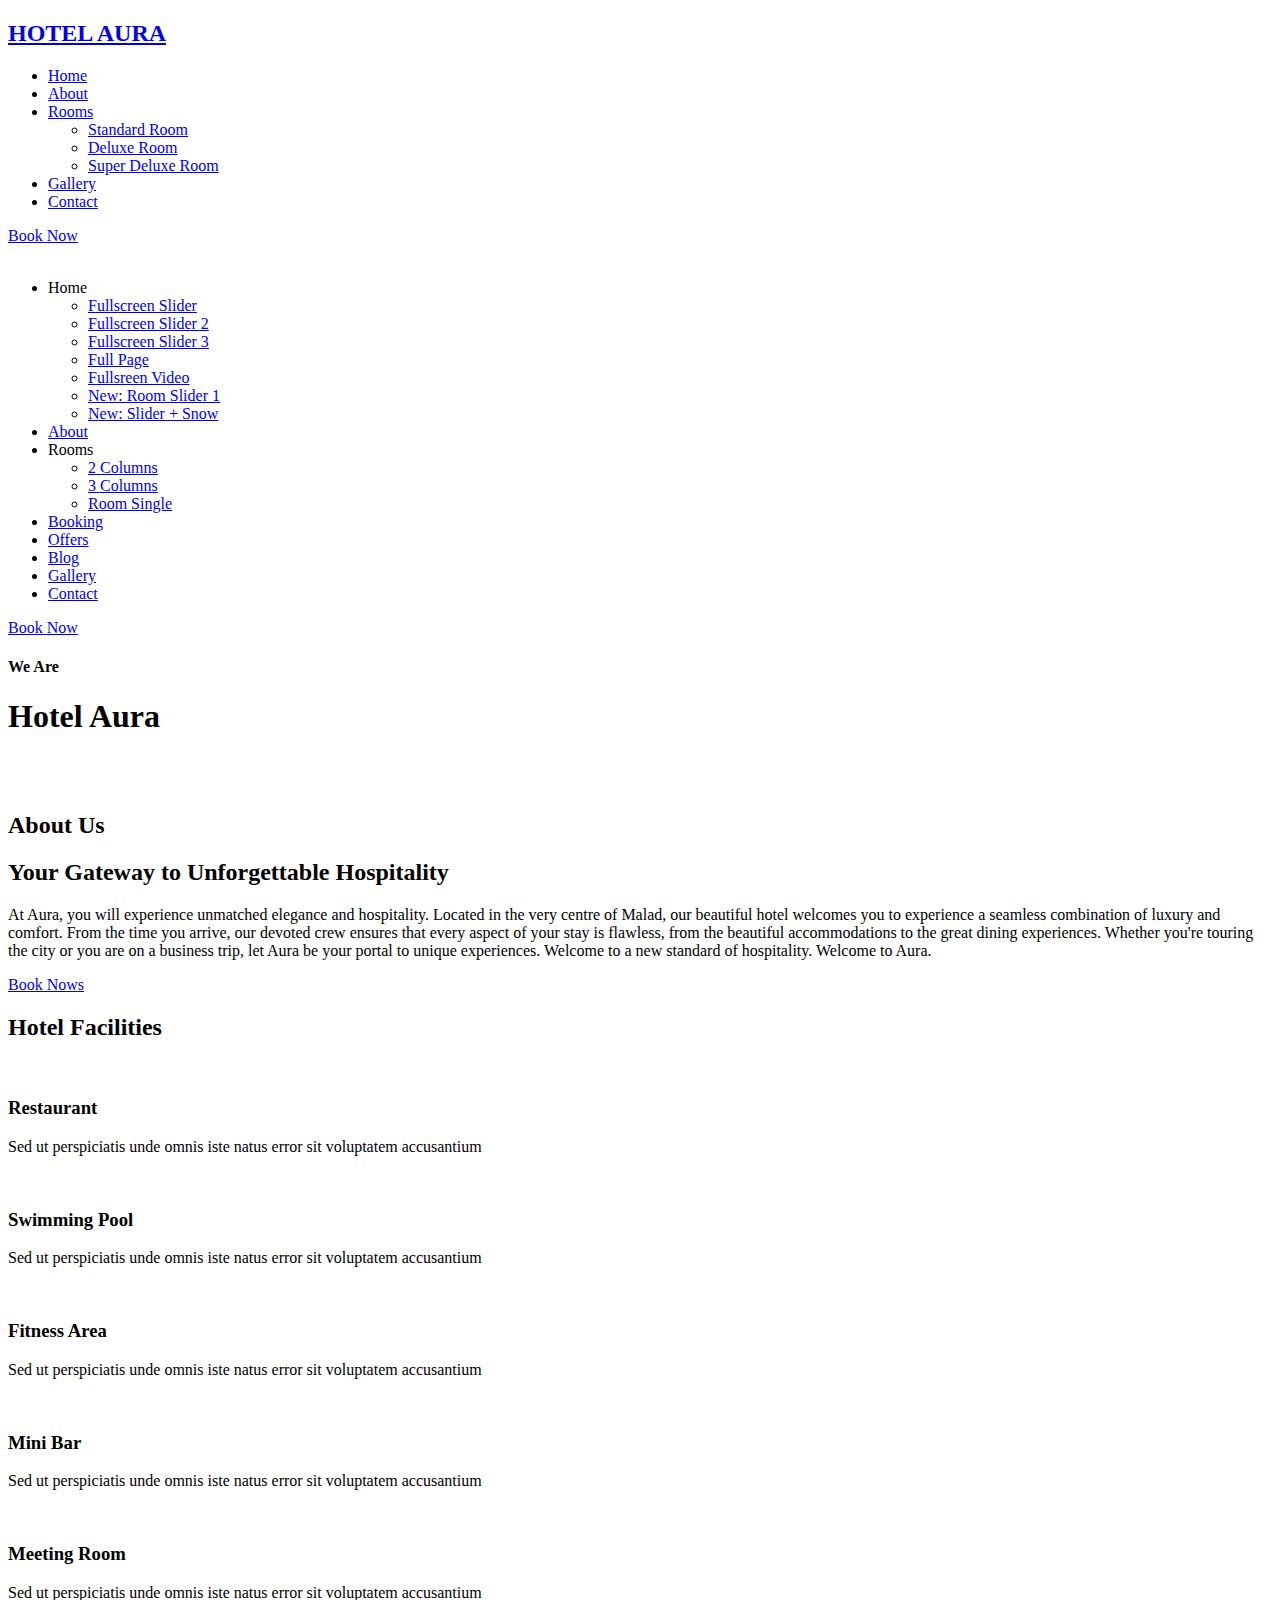
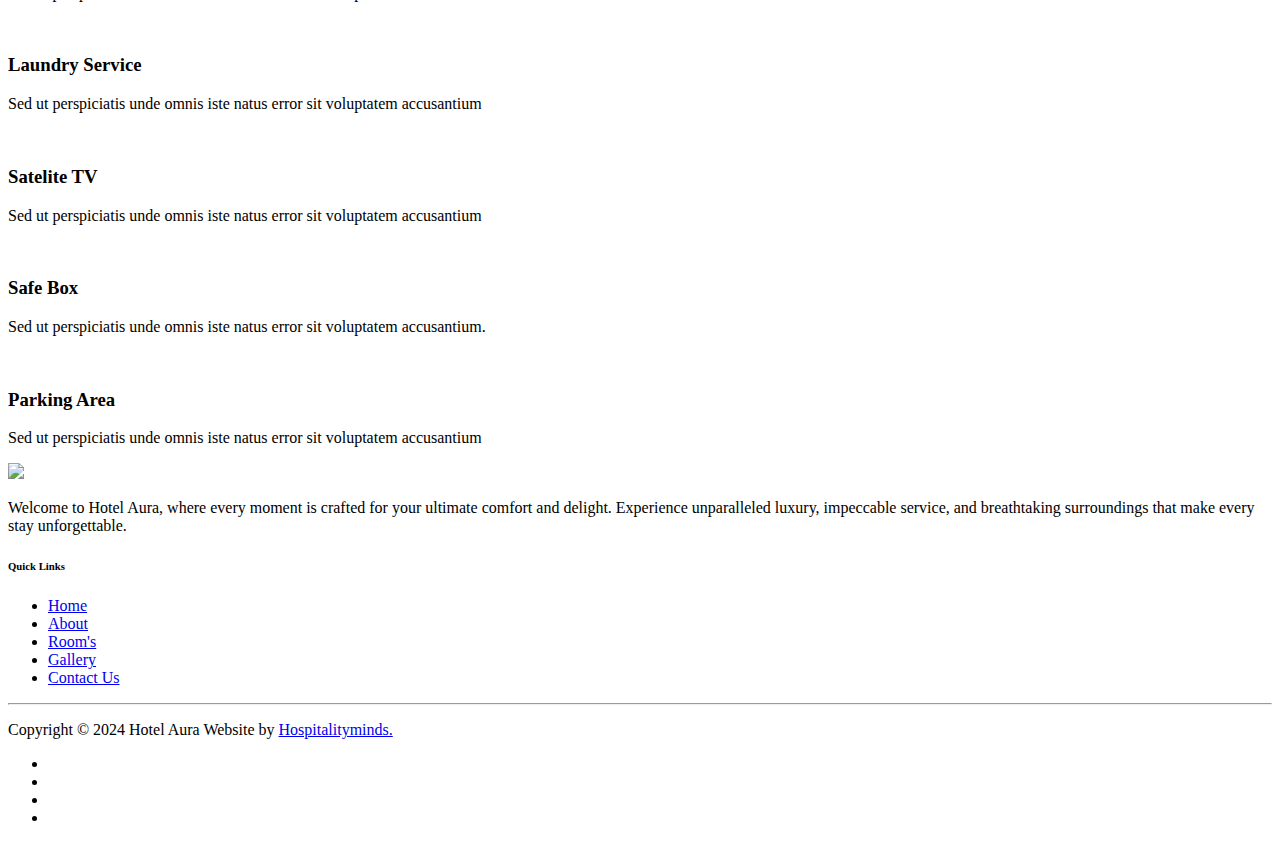
==== about.html @ 7fd16f62 "Add files via upload" ====
<!DOCTYPE html>
<html lang="zxx">
    <head>
        <meta charset="utf-8">
        <title>Seaside Hotel</title>
        <link rel="icon" href="images/icon.png" type="image/gif" sizes="16x16">
        <meta name="viewport" content="width=device-width, initial-scale=1.0">
        <meta name="description" content="">
        <meta name="keywords" content="">
        <meta name="author" content="">

        <!-- CSS Files
        ================================================== -->
        <link rel="stylesheet" href="css/bootstrap.min.css" type="text/css" id="bootstrap">
        <link rel="stylesheet" href="css/plugins.css" type="text/css">
        <link rel="stylesheet" href="css/style.css" type="text/css">
        <link rel="stylesheet" href="css/color.css" type="text/css">

        <!-- color scheme -->
        <link rel="stylesheet" href="css/colors/brown.css" type="text/css" id="colors">
    </head>

    <body>
    <div id="wrapper">
            <!-- header begin -->
            <header class="header-fullwidth transparent">
                <div class="container-fluid">
                    <div class="row">
                        <div class="col-md-12">
                            
                            <div class="de-flex">
                                <div class="de-flex-col">
                                    <!-- logo begin -->
                                    <div id="logo">
                                        <a href="02-index.html">
                                            <!-- <img class="logo" src="images/aura-logo.png" alt=""> -->
                                            <h2>HOTEL AURA</h2>
                                        </a>
                                    </div>
                                    <!-- logo close -->
                                </div>

                                <div class="de-flex-col">

                                    <ul id="mainmenu">
                                        <li>
                                            <a href="index.html">Home</a>
                                            <!-- <ul>
                                                <li><a href="02-index.html">Fullscreen Slider</a></li>
                                                <li><a href="02-index-slider-2.html">Fullscreen Slider 2</a></li>
                                                <li><a href="02-index-slider-3.html">Fullscreen Slider 3</a></li>
                                                <li><a href="02-index-full-page.html">Full Page</a></li>
                                                <li><a href="02-index-video-background.html">Fullsreen Video</a></li>
                                                <li><a href="02-index-room-slider-1.html">New: Room Slider 1</a></li>
                                                <li><a href="02-index-snowy.html">New: Slider + Snow</a></li>
                                            </ul> -->
                                        </li>
                                        <li><a href="about.html">About</a></li>
                                        <li>
                                            <a href="#">Rooms</a>
                                            <ul>
                                                <li><a href="STANDARD-ROOM.html">Standard Room</a></li>
                                                <li><a href="DELUXE-ROOM.html">Deluxe Room</a></li>
                                                <li><a href="SUPER-DELUXE-ROOM.html">Super Deluxe Room</a></li>
                                            </ul>
                                        </li>
                                        <!-- <li><a href="#">Dining</a>
                                            <ul>
                                                <li><a href="#">Restaurant 1</a></li>
                                                <li><a href="#">Restaurant 2</a></li>
                                                 <li><a href="#">Premier Room</a></li> 
                                            </ul></li> -->
                                        <!-- <li><a href="#">Banquet</a></li> -->
                                        <li><a href="#">Gallery</a></li>
                                        <!-- <li><a href="#"></a></li> -->
                                        <li><a href="#">Contact</a></li>
                                    </ul>
                                </div>

                                <div class="de-flex-col">
                                    <div class="d-extra">
                                        <a class="btn-main" href="#">Book Now</a>
                                    </div>
                                    <div id="menu-btn"></div>
                                </div>

                            </div>

                        </div>
                    </div>
                </div>
            </header>
            <!-- header close -->

            <!-- menu overlay begin -->
            <div id="menu-overlay" class="slideDown">
                <div class="container-fluid">
                    <div class="row-fluid">
                        <div class="col-md-12">
                            <div id="mo-button-close">
                                <div class="line-1"></div>
                                <div class="line-2"></div>
                            </div>

                            <div class="pt80 pb80">
                                <div class="mo-nav text-center">
                                    <a href="02-index.html">
                                        <img class="logo" src="images/aura-logo.png" alt="">
                                    </a>

                                    <div class="spacer-single"></div>

                                    <!-- mainmenu begin -->
                                    <ul id="mo-menu">
                                        <li>
                                            Home
                                            <ul>
                                                <li><a href="02-index.html">Fullscreen Slider</a></li>
                                                <li><a href="02-index-slider-2.html">Fullscreen Slider 2</a></li>
                                                <li><a href="02-index-slider-3.html">Fullscreen Slider 3</a></li>
                                                <li><a href="02-index-full-page.html">Full Page</a></li>
                                                <li><a href="02-index-video-background.html">Fullsreen Video</a></li>
                                                <li><a href="02-index-room-slider-1.html">New: Room Slider 1</a></li>
                                                <li><a href="02-index-snowy.html">New: Slider + Snow</a></li>
                                            </ul>
                                        </li>
                                        <li><a href="02-about.html">About</a></li>
                                        <li>
                                            Rooms
                                            <ul>
                                                <li><a href="02-room-2-cols.html">2 Columns</a></li>
                                                <li><a href="02-room.html">3 Columns</a></li>
                                                <li><a href="02-room-single.html">Room Single</a></li>
                                            </ul>
                                        </li>
                                        <li><a href="02-booking.html">Booking</a></li>
                                        <li><a href="offer.html">Offers</a></li>
                                        <li><a href="02-blog.html">Blog</a></li>
                                        <li><a href="02-gallery.html">Gallery</a></li>
                                        <li><a href="02-contact.html">Contact</a></li>
                                    </ul>
                                    <!-- mainmenu close -->

                                </div>
                            </div>
                        </div>
                    </div>
                </div>
            </div>
        </div>
        <!-- menu overlay close -->

        <!-- content begin -->
        <div id="content" class="no-bottom no-top">

            <!-- float text begin -->
            <div class="float-text">
                <div class="de_social-icons">
                    <a href="#"><i class="fa fa-facebook fa-lg"></i></a>
                    <a href="#"><i class="fa fa-twitter fa-lg"></i></a>
                    <a href="#"><i class="fa fa-instagram fa-lg"></i></a>
                </div>
                <span><a href="#">Book Now</a></span>
            </div>
            <!-- float text close --> 

        <div id="background" data-bgimage="url(images/background/2.jpg) fixed"></div>
        <div id="content-absolute">

            <!-- subheader -->
            <section id="subheader" class="no-bg">
                <div class="container">
                    <div class="row">
                        <div class="col-md-12 text-center">
                            <h4>We Are</h4>
                            <h1>Hotel Aura</h1>
                        </div>
                    </div>
                </div>
            </section>

            <section id="section-main" class="no-bg no-top" aria-label="section-menu">
                <div class="container">
                    <div class="row align-items-center">
                        <div class="col-lg-3 col-6">
                            <div class="spacer-double sm-hide"></div>
                            <img src="images/about-1.jpg" alt="" class="img-responsive wow fadeInUp" data-wow-duration="1s">
                        </div>

                        <div class="col-lg-3 col-6">
                            <img src="images/about-2.jpg" alt="" class="img-responsive wow fadeInUp" data-wow-duration="1.5s">
                        </div>
                        
                        
                        <div class="col-lg-6 wow fadeIn">
                            <div class="padding20">

                                <div class="col-lg-12 text-center">
                                    <h2 class="title center">About Us
                                        <span class="small-border"></span>
                                    </h2>
                                </div>

                            <h2 class="title mb10">Your Gateway to Unforgettable Hospitality
                                <!-- <span class="small-border"></span> -->
                            </h2>

                            <p>At Aura, you will experience unmatched elegance and hospitality. Located in the very centre of Malad, our beautiful hotel welcomes you to experience a seamless combination of luxury and comfort. From the time you arrive, our devoted crew ensures that every aspect of your stay is flawless, from the beautiful accommodations to the great dining experiences. Whether you're touring the city or you are on a business trip, let Aura be your portal to unique experiences. Welcome to a new standard of hospitality. Welcome to Aura.
                            </p>

                            <a href="#" class="btn-line"><span>Book Now</span>s</a>
                            
                            </div>
                    </div>
                        
                        <div class="clearfix"></div>
                    </div>


                    <div class="spacer-double"></div>

                    <div class="row gx-4">
                        <div class="col-lg-12 text-center">
                            <h2 class="title center">Hotel Facilities
                                <span class="small-border"></span>
                            </h2>
                        </div>
                    </div>

                    <div class="row">

                        <div class="col-md-4 mb-3">
                            <div class="box-icon">
                                <span class="icon bg-color"><img src="images/svg/restaurant-svgrepo-com.svg" alt=""></span>
                                <div class="text">
                                    <h3 class="style-1">Restaurant</h3>
                                    <p>Sed ut perspiciatis unde omnis iste natus error sit voluptatem accusantium </p>
                                </div>
                            </div>
                        </div>
                    
                        <div class="col-md-4 mb-3">
                            <div class="box-icon">
                                <span class="icon bg-color"><img src="images/svg/swimming-pool-svgrepo-com.svg" alt=""></span>
                                <div class="text">
                                    <h3 class="style-1">Swimming Pool</h3>
                                    <p>Sed ut perspiciatis unde omnis iste natus error sit voluptatem accusantium </p>
                                </div>
                            </div>
                        </div>

                        <div class="col-md-4 mb-3">
                            <div class="box-icon">
                                <span class="icon bg-color"><img src="images/svg/fitness-gym-svgrepo-com.svg" alt=""></span>
                                <div class="text">
                                    <h3 class="style-1">Fitness Area</h3>
                                    <p>Sed ut perspiciatis unde omnis iste natus error sit voluptatem accusantium </p>
                                </div>
                            </div>
                        </div>

                        <div class="col-md-4 mb-3">
                            <div class="box-icon">
                                <span class="icon bg-color"><img src="images/svg/coffee-table-svgrepo-com.svg" alt=""></span>
                                <div class="text">
                                    <h3 class="style-1">Mini Bar</h3>
                                    <p>Sed ut perspiciatis unde omnis iste natus error sit voluptatem accusantium </p>
                                </div>
                            </div>
                        </div>

                        <div class="col-md-4" >
                            <div class="box-icon">
                                <span class="icon bg-color"><img src="images/svg/meeting-explain-svgrepo-com.svg" alt=""></span>
                                <div class="text">
                                    <h3 class="style-1">Meeting Room</h3>
                                    <p>Sed ut perspiciatis unde omnis iste natus error sit voluptatem accusantium</p>
                                </div>
                            </div>
                        </div>

                        <div class="col-md-4 mb-3">
                            <div class="box-icon">
                                <span class="icon bg-color"><img src="images/svg/laundry-machine-svgrepo-com.svg" alt=""></span>
                                <div class="text">
                                    <h3 class="style-1">Laundry Service</h3>
                                    <p>Sed ut perspiciatis unde omnis iste natus error sit voluptatem accusantium</p>
                                </div>
                            </div>
                        </div>

                        <div class="col-md-4 mb-3">
                            <div class="box-icon">
                                <span class="icon bg-color"><img src="images/svg/screen-tv-svgrepo-com.svg" alt=""></span>
                                <div class="text">
                                    <h3 class="style-1">Satelite TV</h3>
                                    <p>Sed ut perspiciatis unde omnis iste natus error sit voluptatem accusantium</p>
                                </div>
                            </div>
                        </div>

                        <div class="col-md-4 mb-3">
                            <div class="box-icon">
                                <span class="icon bg-color"><img src="images/svg/safebox-svgrepo-com.svg" alt=""></span>
                                <div class="text">
                                    <h3 class="style-1">Safe Box</h3>
                                    <p>Sed ut perspiciatis unde omnis iste natus error sit voluptatem accusantium.</p>
                                </div>
                            </div>
                        </div>

                        <div class="col-md-4 mb-3">
                            <div class="box-icon">
                                <span class="icon bg-color"><img src="images/svg/car-parking-svgrepo-com.svg" alt=""></span>
                                <div class="text">
                                    <h3 class="style-1">Parking Area</h3>
                                    <p>Sed ut perspiciatis unde omnis iste natus error sit voluptatem accusantium </p>
                                </div>
                            </div>
                        </div>
                        
                    </div>

                </div>
            </section>

            <!-- subheader close -->
           
            <!-- Site footer -->
    <footer class="site-footer">
        <div class="container">
          <div class="row">
            <div class="col-sm-12 col-md-6">
               <img src="#" class="logo">
              <p class="text-justify">Welcome to Hotel Aura, where every moment is crafted for your ultimate comfort and delight. Experience unparalleled luxury, impeccable service, and breathtaking surroundings that make every stay unforgettable.</p>
            </div>
  
            <!-- <div class="col-xs-6 col-md-3">
              <h6>Categories</h6>
              <ul class="footer-links">
                <li><a href="http://scanfcode.com/category/c-language/">C</a></li>
                <li><a href="http://scanfcode.com/category/front-end-development/">UI Design</a></li>
                <li><a href="http://scanfcode.com/category/back-end-development/">PHP</a></li>
                <li><a href="http://scanfcode.com/category/java-programming-language/">Java</a></li>
                <li><a href="http://scanfcode.com/category/android/">Android</a></li>
                <li><a href="http://scanfcode.com/category/templates/">Templates</a></li>
              </ul>
            </div>
   -->
            <div class="col-xs-6 col-md-3">
              <h6>Quick Links</h6>
              <ul class="footer-links">
                <li><a href="#">Home</a></li>
                <li><a href="about.html">About</a></li>
                <li><a href="#">Room's</a></li>
                <li><a href="#">Gallery</a></li>
                <li><a href="#">Contact Us</a></li>
              </ul>
            </div>
          </div>
          <hr>
        </div>
        <div class="container">
          <div class="row">
            <div class="col-md-8 col-sm-6 col-xs-12">
              <p class="copyright-text">Copyright © 2024 Hotel Aura Website by 
           <a href="#">Hospitalityminds.</a>
              </p>
            </div>
  
            <div class="col-md-4 col-sm-6 col-xs-12">
              <ul class="social-icons">
                <li><a class="facebook" href="#"><i class="fa fa-facebook"></i></a></li>
                <li><a class="twitter" href="#"><i class="fa fa-twitter"></i></a></li>
                <li><a class="dribbble" href="#"><i class="fa fa-dribbble"></i></a></li>
                <li><a class="linkedin" href="#"><i class="fa fa-linkedin"></i></a></li>   
              </ul>
            </div>
          </div>
        </div>
  </footer>

        </div>

        <!-- Javascript Files
    ================================================== -->
        <script src="js/plugins.js"></script>
        <script src="js/designesia.js"></script>
        <script src="form.js"></script>
    </body>
</html>
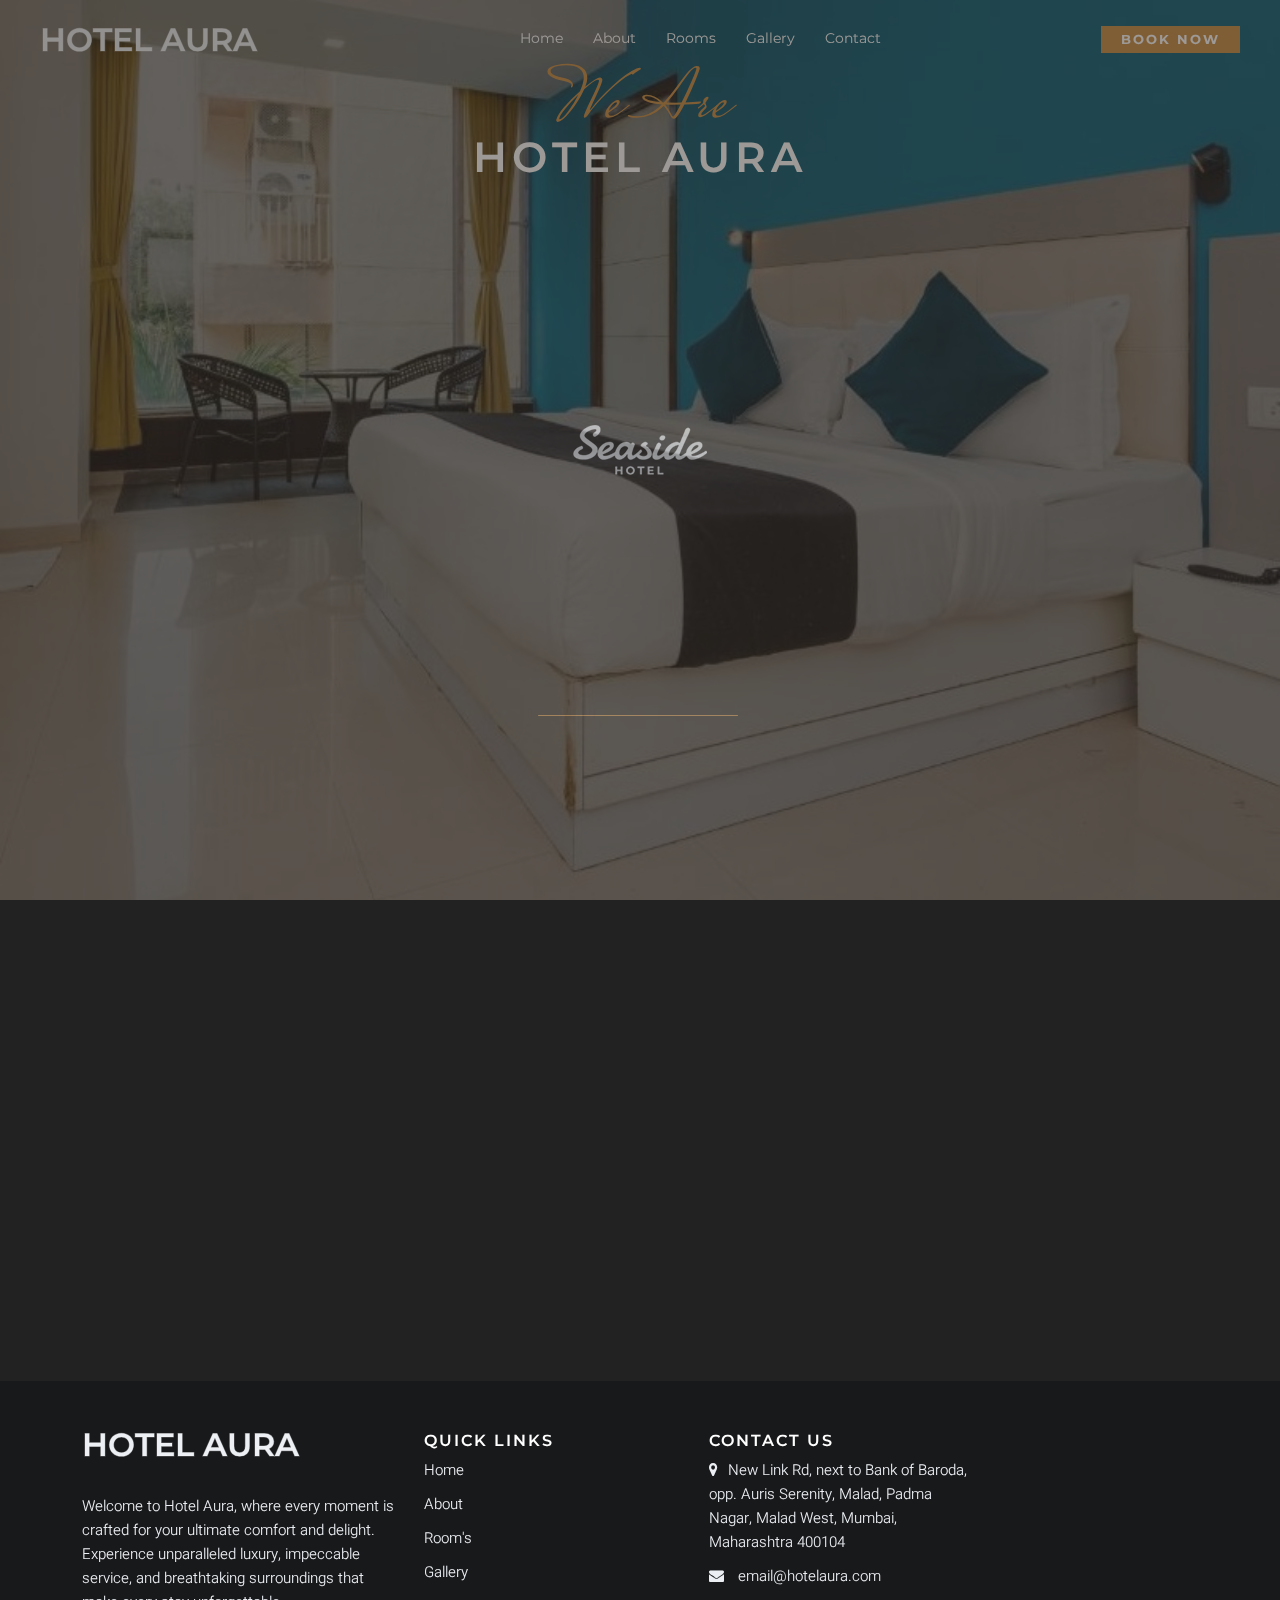
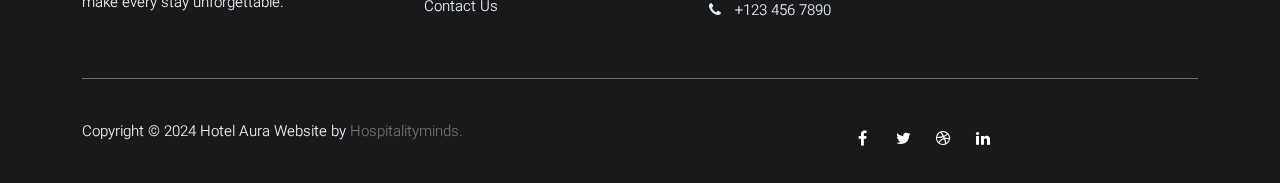
==== commit 0d032561: "Add files via upload" ====
--- a/about.html
+++ b/about.html
@@ -2,8 +2,7 @@
 <html lang="zxx">
     <head>
         <meta charset="utf-8">
-        <title>Seaside Hotel</title>
-        <link rel="icon" href="images/icon.png" type="image/gif" sizes="16x16">
+        <title>Hotel Aura</title>
         <meta name="viewport" content="width=device-width, initial-scale=1.0">
         <meta name="description" content="">
         <meta name="keywords" content="">
@@ -32,7 +31,7 @@
                                 <div class="de-flex-col">
                                     <!-- logo begin -->
                                     <div id="logo">
-                                        <a href="02-index.html">
+                                        <a href="#">
                                             <!-- <img class="logo" src="images/aura-logo.png" alt=""> -->
                                             <h2>HOTEL AURA</h2>
                                         </a>
@@ -59,9 +58,9 @@
                                         <li>
                                             <a href="#">Rooms</a>
                                             <ul>
-                                                <li><a href="STANDARD-ROOM.html">Standard Room</a></li>
-                                                <li><a href="DELUXE-ROOM.html">Deluxe Room</a></li>
-                                                <li><a href="SUPER-DELUXE-ROOM.html">Super Deluxe Room</a></li>
+                                                <li><a href="#">Standard Room</a></li>
+                                                <li><a href="#">Deluxe Room</a></li>
+                                                <li><a href="#">Super Deluxe Room</a></li>
                                             </ul>
                                         </li>
                                         <!-- <li><a href="#">Dining</a>
@@ -71,9 +70,9 @@
                                                  <li><a href="#">Premier Room</a></li> 
                                             </ul></li> -->
                                         <!-- <li><a href="#">Banquet</a></li> -->
-                                        <li><a href="#">Gallery</a></li>
+                                        <li><a href="gallery.html">Gallery</a></li>
                                         <!-- <li><a href="#"></a></li> -->
-                                        <li><a href="#">Contact</a></li>
+                                        <li><a href="contact.html">Contact</a></li>
                                     </ul>
                                 </div>
 
@@ -104,7 +103,7 @@
 
                             <div class="pt80 pb80">
                                 <div class="mo-nav text-center">
-                                    <a href="02-index.html">
+                                    <a href="#">
                                         <img class="logo" src="images/aura-logo.png" alt="">
                                     </a>
 
@@ -164,7 +163,7 @@
             </div>
             <!-- float text close --> 
 
-        <div id="background" data-bgimage="url(images/background/2.jpg) fixed"></div>
+        <div id="background" data-bgimage="url(images/home-2.jpg) fixed"></div>
         <div id="content-absolute">
 
             <!-- subheader -->
@@ -231,90 +230,100 @@
 
                         <div class="col-md-4 mb-3">
                             <div class="box-icon">
-                                <span class="icon bg-color"><img src="images/svg/restaurant-svgrepo-com.svg" alt=""></span>
+                                <span class="icon bg-color"><img src="Icon/1.svg" alt=""></span>
                                 <div class="text">
                                     <h3 class="style-1">Restaurant</h3>
-                                    <p>Sed ut perspiciatis unde omnis iste natus error sit voluptatem accusantium </p>
+                                    <p>Dine in style at our exquisite on-site restaurant!
+                                    </p>
                                 </div>
                             </div>
                         </div>
                     
                         <div class="col-md-4 mb-3">
                             <div class="box-icon">
-                                <span class="icon bg-color"><img src="images/svg/swimming-pool-svgrepo-com.svg" alt=""></span>
-                                <div class="text">
-                                    <h3 class="style-1">Swimming Pool</h3>
-                                    <p>Sed ut perspiciatis unde omnis iste natus error sit voluptatem accusantium </p>
-                                </div>
-                            </div>
-                        </div>
-
-                        <div class="col-md-4 mb-3">
-                            <div class="box-icon">
-                                <span class="icon bg-color"><img src="images/svg/fitness-gym-svgrepo-com.svg" alt=""></span>
-                                <div class="text">
-                                    <h3 class="style-1">Fitness Area</h3>
-                                    <p>Sed ut perspiciatis unde omnis iste natus error sit voluptatem accusantium </p>
-                                </div>
-                            </div>
-                        </div>
-
-                        <div class="col-md-4 mb-3">
-                            <div class="box-icon">
-                                <span class="icon bg-color"><img src="images/svg/coffee-table-svgrepo-com.svg" alt=""></span>
-                                <div class="text">
-                                    <h3 class="style-1">Mini Bar</h3>
-                                    <p>Sed ut perspiciatis unde omnis iste natus error sit voluptatem accusantium </p>
+                                <span class="icon bg-color"><img src="Icon/2.svg" alt=""></span>
+                                <div class="text">
+                                    <h3 class="style-1">Air conditioning</h3>
+                                    <p>Beat the heat with our refreshing air conditioning!
+                                    </p>
+                                </div>
+                            </div>
+                        </div>
+            
+
+                        <div class="col-md-4 mb-3">
+                            <div class="box-icon">
+                                <span class="icon bg-color"><img src="Icon/3.svg" alt=""></span>
+                                <div class="text">
+                                    <h3 class="style-1">Family rooms</h3>
+                                    <p>Comfort and space for the whole family to enjoy!
+                                    </p>
+                                </div>
+                            </div>
+                        </div>
+
+                        <div class="col-md-4 mb-3">
+                            <div class="box-icon">
+                                <span class="icon bg-color"><img src="Icon/4.svg" alt=""></span>
+                                <div class="text">
+                                    <h3 class="style-1">Non-smoking rooms</h3>
+                                    <p>Enjoy a smoke-free environment for your stay!
+                                    </p>
                                 </div>
                             </div>
                         </div>
 
                         <div class="col-md-4" >
                             <div class="box-icon">
-                                <span class="icon bg-color"><img src="images/svg/meeting-explain-svgrepo-com.svg" alt=""></span>
-                                <div class="text">
-                                    <h3 class="style-1">Meeting Room</h3>
-                                    <p>Sed ut perspiciatis unde omnis iste natus error sit voluptatem accusantium</p>
-                                </div>
-                            </div>
-                        </div>
-
-                        <div class="col-md-4 mb-3">
-                            <div class="box-icon">
-                                <span class="icon bg-color"><img src="images/svg/laundry-machine-svgrepo-com.svg" alt=""></span>
+                                <span class="icon bg-color"><img src="Icon/5.svg" alt=""></span>
+                                <div class="text">
+                                    <h3 class="style-1">Room service</h3>
+                                    <p>Delicious meals delivered right to your door!
+                                    </p>
+                                </div>
+                            </div>
+                        </div>
+
+                        <div class="col-md-4 mb-3">
+                            <div class="box-icon">
+                                <span class="icon bg-color"><img src="Icon/6.svg" alt=""></span>
                                 <div class="text">
                                     <h3 class="style-1">Laundry Service</h3>
-                                    <p>Sed ut perspiciatis unde omnis iste natus error sit voluptatem accusantium</p>
-                                </div>
-                            </div>
-                        </div>
-
-                        <div class="col-md-4 mb-3">
-                            <div class="box-icon">
-                                <span class="icon bg-color"><img src="images/svg/screen-tv-svgrepo-com.svg" alt=""></span>
-                                <div class="text">
-                                    <h3 class="style-1">Satelite TV</h3>
-                                    <p>Sed ut perspiciatis unde omnis iste natus error sit voluptatem accusantium</p>
-                                </div>
-                            </div>
-                        </div>
-
-                        <div class="col-md-4 mb-3">
-                            <div class="box-icon">
-                                <span class="icon bg-color"><img src="images/svg/safebox-svgrepo-com.svg" alt=""></span>
-                                <div class="text">
-                                    <h3 class="style-1">Safe Box</h3>
-                                    <p>Sed ut perspiciatis unde omnis iste natus error sit voluptatem accusantium.</p>
-                                </div>
-                            </div>
-                        </div>
-
-                        <div class="col-md-4 mb-3">
-                            <div class="box-icon">
-                                <span class="icon bg-color"><img src="images/svg/car-parking-svgrepo-com.svg" alt=""></span>
-                                <div class="text">
-                                    <h3 class="style-1">Parking Area</h3>
-                                    <p>Sed ut perspiciatis unde omnis iste natus error sit voluptatem accusantium </p>
+                                    <p> Enjoy the convenience of professional laundry service!</p>
+                                </div>
+                            </div>
+                        </div>
+
+                        <div class="col-md-4 mb-3">
+                            <div class="box-icon">
+                                <span class="icon bg-color"><img src="Icon/7.svg" alt=""></span>
+                                <div class="text">
+                                    <h3 class="style-1">24-hour front desk</h3>
+                                    <p> Our 24-hour front desk is always here to assist you!
+                                    </p>
+                                </div>
+                            </div>
+                        </div>
+            
+
+                        <div class="col-md-4 mb-3">
+                            <div class="box-icon">
+                                <span class="icon bg-color"><img src="Icon/8.svg" alt=""></span>
+                                <div class="text">
+                                    <h3 class="style-1">Lift</h3>
+                                    <p>Enjoy the convenience of our swift and secure lift!
+                                    </p>
+                                </div>
+                            </div>
+                        </div>
+
+                        <div class="col-md-4 mb-3">
+                            <div class="box-icon">
+                                <span class="icon bg-color"><img src="Icon/9.svg" alt=""></span>
+                                <div class="text">
+                                    <h3 class="style-1">Breakfast</h3>
+                                    <p>Wake up to a hearty and delightful breakfast!
+                                    </p>
                                 </div>
                             </div>
                         </div>
@@ -326,60 +335,62 @@
 
             <!-- subheader close -->
            
-            <!-- Site footer -->
-    <footer class="site-footer">
-        <div class="container">
-          <div class="row">
+           <!-- Site footer -->
+<footer class="site-footer">
+    <div class="container">
+        <div class="row">
             <div class="col-sm-12 col-md-6">
-               <img src="#" class="logo">
-              <p class="text-justify">Welcome to Hotel Aura, where every moment is crafted for your ultimate comfort and delight. Experience unparalleled luxury, impeccable service, and breathtaking surroundings that make every stay unforgettable.</p>
-            </div>
-  
-            <!-- <div class="col-xs-6 col-md-3">
-              <h6>Categories</h6>
-              <ul class="footer-links">
-                <li><a href="http://scanfcode.com/category/c-language/">C</a></li>
-                <li><a href="http://scanfcode.com/category/front-end-development/">UI Design</a></li>
-                <li><a href="http://scanfcode.com/category/back-end-development/">PHP</a></li>
-                <li><a href="http://scanfcode.com/category/java-programming-language/">Java</a></li>
-                <li><a href="http://scanfcode.com/category/android/">Android</a></li>
-                <li><a href="http://scanfcode.com/category/templates/">Templates</a></li>
-              </ul>
-            </div>
-   -->
+                <div class="de-flex-col">
+                    <!-- logo begin -->
+                    <div id="logo">
+                        <a href="#">
+                            <!-- <img class="logo" src="images/aura-logo.png" alt=""> -->
+                            <h2>HOTEL AURA</h2>
+                        </a>
+                    </div>
+                    <!-- logo close -->
+                </div>
+                <p class="text-justify">Welcome to Hotel Aura, where every moment is crafted for your ultimate comfort and delight. Experience unparalleled luxury, impeccable service, and breathtaking surroundings that make every stay unforgettable.</p>
+            </div>
             <div class="col-xs-6 col-md-3">
-              <h6>Quick Links</h6>
-              <ul class="footer-links">
-                <li><a href="#">Home</a></li>
-                <li><a href="about.html">About</a></li>
-                <li><a href="#">Room's</a></li>
-                <li><a href="#">Gallery</a></li>
-                <li><a href="#">Contact Us</a></li>
-              </ul>
-            </div>
-          </div>
-          <hr>
+                <h6>Quick Links</h6>
+                <ul class="footer-links">
+                    <li><a href="#">Home</a></li>
+                    <li><a href="about.html">About</a></li>
+                    <li><a href="#">Room's</a></li>
+                    <li><a href="#">Gallery</a></li>
+                    <li><a href="#">Contact Us</a></li>
+                </ul>
+            </div>
+            <div class="col-xs-6 col-md-3">
+                <h6>Contact Us</h6>
+                <ul class="contact-info">
+                    <li><i class="fa fa-map-marker"></i>New Link Rd, next to Bank of Baroda, opp. Auris Serenity, Malad, Padma Nagar, Malad West, Mumbai, Maharashtra 400104</li>
+                    <li><i class="fa fa-envelope"></i> email@hotelaura.com</li>
+                    <li><i class="fa fa-phone"></i> +123 456 7890</li>
+                </ul>
+            </div>
         </div>
-        <div class="container">
-          <div class="row">
+        <hr>
+    </div>
+    <div class="container">
+        <div class="row">
             <div class="col-md-8 col-sm-6 col-xs-12">
-              <p class="copyright-text">Copyright © 2024 Hotel Aura Website by 
-           <a href="#">Hospitalityminds.</a>
-              </p>
-            </div>
-  
+                <p class="copyright-text">Copyright © 2024 Hotel Aura Website by
+                    <a href="#">Hospitalityminds.</a>
+                </p>
+            </div>
             <div class="col-md-4 col-sm-6 col-xs-12">
-              <ul class="social-icons">
-                <li><a class="facebook" href="#"><i class="fa fa-facebook"></i></a></li>
-                <li><a class="twitter" href="#"><i class="fa fa-twitter"></i></a></li>
-                <li><a class="dribbble" href="#"><i class="fa fa-dribbble"></i></a></li>
-                <li><a class="linkedin" href="#"><i class="fa fa-linkedin"></i></a></li>   
-              </ul>
-            </div>
-          </div>
+                <ul class="social-icons">
+                    <li><a class="facebook" href="#"><i class="fa fa-facebook"></i></a></li>
+                    <li><a class="twitter" href="#"><i class="fa fa-twitter"></i></a></li>
+                    <li><a class="dribbble" href="#"><i class="fa fa-dribbble"></i></a></li>
+                    <li><a class="linkedin" href="#"><i class="fa fa-linkedin"></i></a></li>
+                </ul>
+            </div> 
         </div>
-  </footer>
-
+    </div>
+</footer>
         </div>
 
         <!-- Javascript Files
--- a/css/plugins.css
+++ b/css/plugins.css
@@ -0,0 +1,301 @@
+@charset "UTF-8";
+ .animated{-webkit-animation-duration:1s;animation-duration:1s;-webkit-animation-fill-mode:both;animation-fill-mode:both}.animated.infinite{-webkit-animation-iteration-count:infinite;animation-iteration-count:infinite}.animated.hinge{-webkit-animation-duration:2s;animation-duration:2s}.animated.flipOutX,.animated.flipOutY,.animated.bounceIn,.animated.bounceOut{-webkit-animation-duration:.75s;animation-duration:.75s}@-webkit-keyframes bounce{from,20%,53%,80%,to{-webkit-animation-timing-function:cubic-bezier(.215,.61,.355,1);animation-timing-function:cubic-bezier(.215,.61,.355,1);-webkit-transform:translate3d(0,0,0);transform:translate3d(0,0,0)}40%,43%{-webkit-animation-timing-function:cubic-bezier(.755,.05,.855,.06);animation-timing-function:cubic-bezier(.755,.05,.855,.06);-webkit-transform:translate3d(0,-30px,0);transform:translate3d(0,-30px,0)}70%{-webkit-animation-timing-function:cubic-bezier(.755,.05,.855,.06);animation-timing-function:cubic-bezier(.755,.05,.855,.06);-webkit-transform:translate3d(0,-15px,0);transform:translate3d(0,-15px,0)}90%{-webkit-transform:translate3d(0,-4px,0);transform:translate3d(0,-4px,0)}}@keyframes bounce{from,20%,53%,80%,to{-webkit-animation-timing-function:cubic-bezier(.215,.61,.355,1);animation-timing-function:cubic-bezier(.215,.61,.355,1);-webkit-transform:translate3d(0,0,0);transform:translate3d(0,0,0)}40%,43%{-webkit-animation-timing-function:cubic-bezier(.755,.05,.855,.06);animation-timing-function:cubic-bezier(.755,.05,.855,.06);-webkit-transform:translate3d(0,-30px,0);transform:translate3d(0,-30px,0)}70%{-webkit-animation-timing-function:cubic-bezier(.755,.05,.855,.06);animation-timing-function:cubic-bezier(.755,.05,.855,.06);-webkit-transform:translate3d(0,-15px,0);transform:translate3d(0,-15px,0)}90%{-webkit-transform:translate3d(0,-4px,0);transform:translate3d(0,-4px,0)}}.bounce{-webkit-animation-name:bounce;animation-name:bounce;-webkit-transform-origin:center bottom;transform-origin:center bottom}@-webkit-keyframes flash{from,50%,to{opacity:1}25%,75%{opacity:0}}@keyframes flash{from,50%,to{opacity:1}25%,75%{opacity:0}}.flash{-webkit-animation-name:flash;animation-name:flash}@-webkit-keyframes pulse{from{-webkit-transform:scale3d(1,1,1);transform:scale3d(1,1,1)}50%{-webkit-transform:scale3d(1.05,1.05,1.05);transform:scale3d(1.05,1.05,1.05)}to{-webkit-transform:scale3d(1,1,1);transform:scale3d(1,1,1)}}@keyframes pulse{from{-webkit-transform:scale3d(1,1,1);transform:scale3d(1,1,1)}50%{-webkit-transform:scale3d(1.05,1.05,1.05);transform:scale3d(1.05,1.05,1.05)}to{-webkit-transform:scale3d(1,1,1);transform:scale3d(1,1,1)}}.pulse{-webkit-animation-name:pulse;animation-name:pulse}@-webkit-keyframes rubberBand{from{-webkit-transform:scale3d(1,1,1);transform:scale3d(1,1,1)}30%{-webkit-transform:scale3d(1.25,.75,1);transform:scale3d(1.25,.75,1)}40%{-webkit-transform:scale3d(.75,1.25,1);transform:scale3d(.75,1.25,1)}50%{-webkit-transform:scale3d(1.15,.85,1);transform:scale3d(1.15,.85,1)}65%{-webkit-transform:scale3d(.95,1.05,1);transform:scale3d(.95,1.05,1)}75%{-webkit-transform:scale3d(1.05,.95,1);transform:scale3d(1.05,.95,1)}to{-webkit-transform:scale3d(1,1,1);transform:scale3d(1,1,1)}}@keyframes rubberBand{from{-webkit-transform:scale3d(1,1,1);transform:scale3d(1,1,1)}30%{-webkit-transform:scale3d(1.25,.75,1);transform:scale3d(1.25,.75,1)}40%{-webkit-transform:scale3d(.75,1.25,1);transform:scale3d(.75,1.25,1)}50%{-webkit-transform:scale3d(1.15,.85,1);transform:scale3d(1.15,.85,1)}65%{-webkit-transform:scale3d(.95,1.05,1);transform:scale3d(.95,1.05,1)}75%{-webkit-transform:scale3d(1.05,.95,1);transform:scale3d(1.05,.95,1)}to{-webkit-transform:scale3d(1,1,1);transform:scale3d(1,1,1)}}.rubberBand{-webkit-animation-name:rubberBand;animation-name:rubberBand}@-webkit-keyframes shake{from,to{-webkit-transform:translate3d(0,0,0);transform:translate3d(0,0,0)}10%,30%,50%,70%,90%{-webkit-transform:translate3d(-10px,0,0);transform:translate3d(-10px,0,0)}20%,40%,60%,80%{-webkit-transform:translate3d(10px,0,0);transform:translate3d(10px,0,0)}}@keyframes shake{from,to{-webkit-transform:translate3d(0,0,0);transform:translate3d(0,0,0)}10%,30%,50%,70%,90%{-webkit-transform:translate3d(-10px,0,0);transform:translate3d(-10px,0,0)}20%,40%,60%,80%{-webkit-transform:translate3d(10px,0,0);transform:translate3d(10px,0,0)}}.shake{-webkit-animation-name:shake;animation-name:shake}@-webkit-keyframes headShake{0%{-webkit-transform:translateX(0);transform:translateX(0)}6.5%{-webkit-transform:translateX(-6px) rotateY(-9deg);transform:translateX(-6px) rotateY(-9deg)}18.5%{-webkit-transform:translateX(5px) rotateY(7deg);transform:translateX(5px) rotateY(7deg)}31.5%{-webkit-transform:translateX(-3px) rotateY(-5deg);transform:translateX(-3px) rotateY(-5deg)}43.5%{-webkit-transform:translateX(2px) rotateY(3deg);transform:translateX(2px) rotateY(3deg)}50%{-webkit-transform:translateX(0);transform:translateX(0)}}@keyframes headShake{0%{-webkit-transform:translateX(0);transform:translateX(0)}6.5%{-webkit-transform:translateX(-6px) rotateY(-9deg);transform:translateX(-6px) rotateY(-9deg)}18.5%{-webkit-transform:translateX(5px) rotateY(7deg);transform:translateX(5px) rotateY(7deg)}31.5%{-webkit-transform:translateX(-3px) rotateY(-5deg);transform:translateX(-3px) rotateY(-5deg)}43.5%{-webkit-transform:translateX(2px) rotateY(3deg);transform:translateX(2px) rotateY(3deg)}50%{-webkit-transform:translateX(0);transform:translateX(0)}}.headShake{-webkit-animation-timing-function:ease-in-out;animation-timing-function:ease-in-out;-webkit-animation-name:headShake;animation-name:headShake}@-webkit-keyframes swing{20%{-webkit-transform:rotate3d(0,0,1,15deg);transform:rotate3d(0,0,1,15deg)}40%{-webkit-transform:rotate3d(0,0,1,-10deg);transform:rotate3d(0,0,1,-10deg)}60%{-webkit-transform:rotate3d(0,0,1,5deg);transform:rotate3d(0,0,1,5deg)}80%{-webkit-transform:rotate3d(0,0,1,-5deg);transform:rotate3d(0,0,1,-5deg)}to{-webkit-transform:rotate3d(0,0,1,0deg);transform:rotate3d(0,0,1,0deg)}}@keyframes swing{20%{-webkit-transform:rotate3d(0,0,1,15deg);transform:rotate3d(0,0,1,15deg)}40%{-webkit-transform:rotate3d(0,0,1,-10deg);transform:rotate3d(0,0,1,-10deg)}60%{-webkit-transform:rotate3d(0,0,1,5deg);transform:rotate3d(0,0,1,5deg)}80%{-webkit-transform:rotate3d(0,0,1,-5deg);transform:rotate3d(0,0,1,-5deg)}to{-webkit-transform:rotate3d(0,0,1,0deg);transform:rotate3d(0,0,1,0deg)}}.swing{-webkit-transform-origin:top center;transform-origin:top center;-webkit-animation-name:swing;animation-name:swing}@-webkit-keyframes tada{from{-webkit-transform:scale3d(1,1,1);transform:scale3d(1,1,1)}10%,20%{-webkit-transform:scale3d(.9,.9,.9) rotate3d(0,0,1,-3deg);transform:scale3d(.9,.9,.9) rotate3d(0,0,1,-3deg)}30%,50%,70%,90%{-webkit-transform:scale3d(1.1,1.1,1.1) rotate3d(0,0,1,3deg);transform:scale3d(1.1,1.1,1.1) rotate3d(0,0,1,3deg)}40%,60%,80%{-webkit-transform:scale3d(1.1,1.1,1.1) rotate3d(0,0,1,-3deg);transform:scale3d(1.1,1.1,1.1) rotate3d(0,0,1,-3deg)}to{-webkit-transform:scale3d(1,1,1);transform:scale3d(1,1,1)}}@keyframes tada{from{-webkit-transform:scale3d(1,1,1);transform:scale3d(1,1,1)}10%,20%{-webkit-transform:scale3d(.9,.9,.9) rotate3d(0,0,1,-3deg);transform:scale3d(.9,.9,.9) rotate3d(0,0,1,-3deg)}30%,50%,70%,90%{-webkit-transform:scale3d(1.1,1.1,1.1) rotate3d(0,0,1,3deg);transform:scale3d(1.1,1.1,1.1) rotate3d(0,0,1,3deg)}40%,60%,80%{-webkit-transform:scale3d(1.1,1.1,1.1) rotate3d(0,0,1,-3deg);transform:scale3d(1.1,1.1,1.1) rotate3d(0,0,1,-3deg)}to{-webkit-transform:scale3d(1,1,1);transform:scale3d(1,1,1)}}.tada{-webkit-animation-name:tada;animation-name:tada}@-webkit-keyframes wobble{from{-webkit-transform:none;transform:none}15%{-webkit-transform:translate3d(-25%,0,0) rotate3d(0,0,1,-5deg);transform:translate3d(-25%,0,0) rotate3d(0,0,1,-5deg)}30%{-webkit-transform:translate3d(20%,0,0) rotate3d(0,0,1,3deg);transform:translate3d(20%,0,0) rotate3d(0,0,1,3deg)}45%{-webkit-transform:translate3d(-15%,0,0) rotate3d(0,0,1,-3deg);transform:translate3d(-15%,0,0) rotate3d(0,0,1,-3deg)}60%{-webkit-transform:translate3d(10%,0,0) rotate3d(0,0,1,2deg);transform:translate3d(10%,0,0) rotate3d(0,0,1,2deg)}75%{-webkit-transform:translate3d(-5%,0,0) rotate3d(0,0,1,-1deg);transform:translate3d(-5%,0,0) rotate3d(0,0,1,-1deg)}to{-webkit-transform:none;transform:none}}@keyframes wobble{from{-webkit-transform:none;transform:none}15%{-webkit-transform:translate3d(-25%,0,0) rotate3d(0,0,1,-5deg);transform:translate3d(-25%,0,0) rotate3d(0,0,1,-5deg)}30%{-webkit-transform:translate3d(20%,0,0) rotate3d(0,0,1,3deg);transform:translate3d(20%,0,0) rotate3d(0,0,1,3deg)}45%{-webkit-transform:translate3d(-15%,0,0) rotate3d(0,0,1,-3deg);transform:translate3d(-15%,0,0) rotate3d(0,0,1,-3deg)}60%{-webkit-transform:translate3d(10%,0,0) rotate3d(0,0,1,2deg);transform:translate3d(10%,0,0) rotate3d(0,0,1,2deg)}75%{-webkit-transform:translate3d(-5%,0,0) rotate3d(0,0,1,-1deg);transform:translate3d(-5%,0,0) rotate3d(0,0,1,-1deg)}to{-webkit-transform:none;transform:none}}.wobble{-webkit-animation-name:wobble;animation-name:wobble}@-webkit-keyframes jello{from,11.1%,to{-webkit-transform:none;transform:none}22.2%{-webkit-transform:skewX(-12.5deg) skewY(-12.5deg);transform:skewX(-12.5deg) skewY(-12.5deg)}33.3%{-webkit-transform:skewX(6.25deg) skewY(6.25deg);transform:skewX(6.25deg) skewY(6.25deg)}44.4%{-webkit-transform:skewX(-3.125deg) skewY(-3.125deg);transform:skewX(-3.125deg) skewY(-3.125deg)}55.5%{-webkit-transform:skewX(1.5625deg) skewY(1.5625deg);transform:skewX(1.5625deg) skewY(1.5625deg)}66.6%{-webkit-transform:skewX(-0.78125deg) skewY(-0.78125deg);transform:skewX(-0.78125deg) skewY(-0.78125deg)}77.7%{-webkit-transform:skewX(0.390625deg) skewY(0.390625deg);transform:skewX(0.390625deg) skewY(0.390625deg)}88.8%{-webkit-transform:skewX(-0.1953125deg) skewY(-0.1953125deg);transform:skewX(-0.1953125deg) skewY(-0.1953125deg)}}@keyframes jello{from,11.1%,to{-webkit-transform:none;transform:none}22.2%{-webkit-transform:skewX(-12.5deg) skewY(-12.5deg);transform:skewX(-12.5deg) skewY(-12.5deg)}33.3%{-webkit-transform:skewX(6.25deg) skewY(6.25deg);transform:skewX(6.25deg) skewY(6.25deg)}44.4%{-webkit-transform:skewX(-3.125deg) skewY(-3.125deg);transform:skewX(-3.125deg) skewY(-3.125deg)}55.5%{-webkit-transform:skewX(1.5625deg) skewY(1.5625deg);transform:skewX(1.5625deg) skewY(1.5625deg)}66.6%{-webkit-transform:skewX(-0.78125deg) skewY(-0.78125deg);transform:skewX(-0.78125deg) skewY(-0.78125deg)}77.7%{-webkit-transform:skewX(0.390625deg) skewY(0.390625deg);transform:skewX(0.390625deg) skewY(0.390625deg)}88.8%{-webkit-transform:skewX(-0.1953125deg) skewY(-0.1953125deg);transform:skewX(-0.1953125deg) skewY(-0.1953125deg)}}.jello{-webkit-animation-name:jello;animation-name:jello;-webkit-transform-origin:center;transform-origin:center}@-webkit-keyframes bounceIn{from,20%,40%,60%,80%,to{-webkit-animation-timing-function:cubic-bezier(.215,.61,.355,1);animation-timing-function:cubic-bezier(.215,.61,.355,1)}0%{opacity:0;-webkit-transform:scale3d(.3,.3,.3);transform:scale3d(.3,.3,.3)}20%{-webkit-transform:scale3d(1.1,1.1,1.1);transform:scale3d(1.1,1.1,1.1)}40%{-webkit-transform:scale3d(.9,.9,.9);transform:scale3d(.9,.9,.9)}60%{opacity:1;-webkit-transform:scale3d(1.03,1.03,1.03);transform:scale3d(1.03,1.03,1.03)}80%{-webkit-transform:scale3d(.97,.97,.97);transform:scale3d(.97,.97,.97)}to{opacity:1;-webkit-transform:scale3d(1,1,1);transform:scale3d(1,1,1)}}@keyframes bounceIn{from,20%,40%,60%,80%,to{-webkit-animation-timing-function:cubic-bezier(.215,.61,.355,1);animation-timing-function:cubic-bezier(.215,.61,.355,1)}0%{opacity:0;-webkit-transform:scale3d(.3,.3,.3);transform:scale3d(.3,.3,.3)}20%{-webkit-transform:scale3d(1.1,1.1,1.1);transform:scale3d(1.1,1.1,1.1)}40%{-webkit-transform:scale3d(.9,.9,.9);transform:scale3d(.9,.9,.9)}60%{opacity:1;-webkit-transform:scale3d(1.03,1.03,1.03);transform:scale3d(1.03,1.03,1.03)}80%{-webkit-transform:scale3d(.97,.97,.97);transform:scale3d(.97,.97,.97)}to{opacity:1;-webkit-transform:scale3d(1,1,1);transform:scale3d(1,1,1)}}.bounceIn{-webkit-animation-name:bounceIn;animation-name:bounceIn}@-webkit-keyframes bounceInDown{from,60%,75%,90%,to{-webkit-animation-timing-function:cubic-bezier(.215,.61,.355,1);animation-timing-function:cubic-bezier(.215,.61,.355,1)}0%{opacity:0;-webkit-transform:translate3d(0,-3000px,0);transform:translate3d(0,-3000px,0)}60%{opacity:1;-webkit-transform:translate3d(0,25px,0);transform:translate3d(0,25px,0)}75%{-webkit-transform:translate3d(0,-10px,0);transform:translate3d(0,-10px,0)}90%{-webkit-transform:translate3d(0,5px,0);transform:translate3d(0,5px,0)}to{-webkit-transform:none;transform:none}}@keyframes bounceInDown{from,60%,75%,90%,to{-webkit-animation-timing-function:cubic-bezier(.215,.61,.355,1);animation-timing-function:cubic-bezier(.215,.61,.355,1)}0%{opacity:0;-webkit-transform:translate3d(0,-3000px,0);transform:translate3d(0,-3000px,0)}60%{opacity:1;-webkit-transform:translate3d(0,25px,0);transform:translate3d(0,25px,0)}75%{-webkit-transform:translate3d(0,-10px,0);transform:translate3d(0,-10px,0)}90%{-webkit-transform:translate3d(0,5px,0);transform:translate3d(0,5px,0)}to{-webkit-transform:none;transform:none}}.bounceInDown{-webkit-animation-name:bounceInDown;animation-name:bounceInDown}@-webkit-keyframes bounceInLeft{from,60%,75%,90%,to{-webkit-animation-timing-function:cubic-bezier(.215,.61,.355,1);animation-timing-function:cubic-bezier(.215,.61,.355,1)}0%{opacity:0;-webkit-transform:translate3d(-3000px,0,0);transform:translate3d(-3000px,0,0)}60%{opacity:1;-webkit-transform:translate3d(25px,0,0);transform:translate3d(25px,0,0)}75%{-webkit-transform:translate3d(-10px,0,0);transform:translate3d(-10px,0,0)}90%{-webkit-transform:translate3d(5px,0,0);transform:translate3d(5px,0,0)}to{-webkit-transform:none;transform:none}}@keyframes bounceInLeft{from,60%,75%,90%,to{-webkit-animation-timing-function:cubic-bezier(.215,.61,.355,1);animation-timing-function:cubic-bezier(.215,.61,.355,1)}0%{opacity:0;-webkit-transform:translate3d(-3000px,0,0);transform:translate3d(-3000px,0,0)}60%{opacity:1;-webkit-transform:translate3d(25px,0,0);transform:translate3d(25px,0,0)}75%{-webkit-transform:translate3d(-10px,0,0);transform:translate3d(-10px,0,0)}90%{-webkit-transform:translate3d(5px,0,0);transform:translate3d(5px,0,0)}to{-webkit-transform:none;transform:none}}.bounceInLeft{-webkit-animation-name:bounceInLeft;animation-name:bounceInLeft}@-webkit-keyframes bounceInRight{from,60%,75%,90%,to{-webkit-animation-timing-function:cubic-bezier(.215,.61,.355,1);animation-timing-function:cubic-bezier(.215,.61,.355,1)}from{opacity:0;-webkit-transform:translate3d(3000px,0,0);transform:translate3d(3000px,0,0)}60%{opacity:1;-webkit-transform:translate3d(-25px,0,0);transform:translate3d(-25px,0,0)}75%{-webkit-transform:translate3d(10px,0,0);transform:translate3d(10px,0,0)}90%{-webkit-transform:translate3d(-5px,0,0);transform:translate3d(-5px,0,0)}to{-webkit-transform:none;transform:none}}@keyframes bounceInRight{from,60%,75%,90%,to{-webkit-animation-timing-function:cubic-bezier(.215,.61,.355,1);animation-timing-function:cubic-bezier(.215,.61,.355,1)}from{opacity:0;-webkit-transform:translate3d(3000px,0,0);transform:translate3d(3000px,0,0)}60%{opacity:1;-webkit-transform:translate3d(-25px,0,0);transform:translate3d(-25px,0,0)}75%{-webkit-transform:translate3d(10px,0,0);transform:translate3d(10px,0,0)}90%{-webkit-transform:translate3d(-5px,0,0);transform:translate3d(-5px,0,0)}to{-webkit-transform:none;transform:none}}.bounceInRight{-webkit-animation-name:bounceInRight;animation-name:bounceInRight}@-webkit-keyframes bounceInUp{from,60%,75%,90%,to{-webkit-animation-timing-function:cubic-bezier(.215,.61,.355,1);animation-timing-function:cubic-bezier(.215,.61,.355,1)}from{opacity:0;-webkit-transform:translate3d(0,3000px,0);transform:translate3d(0,3000px,0)}60%{opacity:1;-webkit-transform:translate3d(0,-20px,0);transform:translate3d(0,-20px,0)}75%{-webkit-transform:translate3d(0,10px,0);transform:translate3d(0,10px,0)}90%{-webkit-transform:translate3d(0,-5px,0);transform:translate3d(0,-5px,0)}to{-webkit-transform:translate3d(0,0,0);transform:translate3d(0,0,0)}}@keyframes bounceInUp{from,60%,75%,90%,to{-webkit-animation-timing-function:cubic-bezier(.215,.61,.355,1);animation-timing-function:cubic-bezier(.215,.61,.355,1)}from{opacity:0;-webkit-transform:translate3d(0,3000px,0);transform:translate3d(0,3000px,0)}60%{opacity:1;-webkit-transform:translate3d(0,-20px,0);transform:translate3d(0,-20px,0)}75%{-webkit-transform:translate3d(0,10px,0);transform:translate3d(0,10px,0)}90%{-webkit-transform:translate3d(0,-5px,0);transform:translate3d(0,-5px,0)}to{-webkit-transform:translate3d(0,0,0);transform:translate3d(0,0,0)}}.bounceInUp{-webkit-animation-name:bounceInUp;animation-name:bounceInUp}@-webkit-keyframes bounceOut{20%{-webkit-transform:scale3d(.9,.9,.9);transform:scale3d(.9,.9,.9)}50%,55%{opacity:1;-webkit-transform:scale3d(1.1,1.1,1.1);transform:scale3d(1.1,1.1,1.1)}to{opacity:0;-webkit-transform:scale3d(.3,.3,.3);transform:scale3d(.3,.3,.3)}}@keyframes bounceOut{20%{-webkit-transform:scale3d(.9,.9,.9);transform:scale3d(.9,.9,.9)}50%,55%{opacity:1;-webkit-transform:scale3d(1.1,1.1,1.1);transform:scale3d(1.1,1.1,1.1)}to{opacity:0;-webkit-transform:scale3d(.3,.3,.3);transform:scale3d(.3,.3,.3)}}.bounceOut{-webkit-animation-name:bounceOut;animation-name:bounceOut}@-webkit-keyframes bounceOutDown{20%{-webkit-transform:translate3d(0,10px,0);transform:translate3d(0,10px,0)}40%,45%{opacity:1;-webkit-transform:translate3d(0,-20px,0);transform:translate3d(0,-20px,0)}to{opacity:0;-webkit-transform:translate3d(0,2000px,0);transform:translate3d(0,2000px,0)}}@keyframes bounceOutDown{20%{-webkit-transform:translate3d(0,10px,0);transform:translate3d(0,10px,0)}40%,45%{opacity:1;-webkit-transform:translate3d(0,-20px,0);transform:translate3d(0,-20px,0)}to{opacity:0;-webkit-transform:translate3d(0,2000px,0);transform:translate3d(0,2000px,0)}}.bounceOutDown{-webkit-animation-name:bounceOutDown;animation-name:bounceOutDown}@-webkit-keyframes bounceOutLeft{20%{opacity:1;-webkit-transform:translate3d(20px,0,0);transform:translate3d(20px,0,0)}to{opacity:0;-webkit-transform:translate3d(-2000px,0,0);transform:translate3d(-2000px,0,0)}}@keyframes bounceOutLeft{20%{opacity:1;-webkit-transform:translate3d(20px,0,0);transform:translate3d(20px,0,0)}to{opacity:0;-webkit-transform:translate3d(-2000px,0,0);transform:translate3d(-2000px,0,0)}}.bounceOutLeft{-webkit-animation-name:bounceOutLeft;animation-name:bounceOutLeft}@-webkit-keyframes bounceOutRight{20%{opacity:1;-webkit-transform:translate3d(-20px,0,0);transform:translate3d(-20px,0,0)}to{opacity:0;-webkit-transform:translate3d(2000px,0,0);transform:translate3d(2000px,0,0)}}@keyframes bounceOutRight{20%{opacity:1;-webkit-transform:translate3d(-20px,0,0);transform:translate3d(-20px,0,0)}to{opacity:0;-webkit-transform:translate3d(2000px,0,0);transform:translate3d(2000px,0,0)}}.bounceOutRight{-webkit-animation-name:bounceOutRight;animation-name:bounceOutRight}@-webkit-keyframes bounceOutUp{20%{-webkit-transform:translate3d(0,-10px,0);transform:translate3d(0,-10px,0)}40%,45%{opacity:1;-webkit-transform:translate3d(0,20px,0);transform:translate3d(0,20px,0)}to{opacity:0;-webkit-transform:translate3d(0,-2000px,0);transform:translate3d(0,-2000px,0)}}@keyframes bounceOutUp{20%{-webkit-transform:translate3d(0,-10px,0);transform:translate3d(0,-10px,0)}40%,45%{opacity:1;-webkit-transform:translate3d(0,20px,0);transform:translate3d(0,20px,0)}to{opacity:0;-webkit-transform:translate3d(0,-2000px,0);transform:translate3d(0,-2000px,0)}}.bounceOutUp{-webkit-animation-name:bounceOutUp;animation-name:bounceOutUp}@-webkit-keyframes fadeIn{from{opacity:0}to{opacity:1}}@keyframes fadeIn{from{opacity:0}to{opacity:1}}.fadeIn{-webkit-animation-name:fadeIn;animation-name:fadeIn}@-webkit-keyframes fadeInDown{from{opacity:0;-webkit-transform:translate3d(0,-30%,0);transform:translate3d(0,-30%,0)}to{opacity:1;-webkit-transform:none;transform:none}}@keyframes fadeInDown{from{opacity:0;-webkit-transform:translate3d(0,-30%,0);transform:translate3d(0,-30%,0)}to{opacity:1;-webkit-transform:none;transform:none}}.fadeInDown{-webkit-animation-name:fadeInDown;animation-name:fadeInDown}@-webkit-keyframes fadeInDownBig{from{opacity:0;-webkit-transform:translate3d(0,-2000px,0);transform:translate3d(0,-2000px,0)}to{opacity:1;-webkit-transform:none;transform:none}}@keyframes fadeInDownBig{from{opacity:0;-webkit-transform:translate3d(0,-2000px,0);transform:translate3d(0,-2000px,0)}to{opacity:1;-webkit-transform:none;transform:none}}.fadeInDownBig{-webkit-animation-name:fadeInDownBig;animation-name:fadeInDownBig}@-webkit-keyframes fadeInLeft{from{opacity:0;-webkit-transform:translate3d(-10%,0,0);transform:translate3d(-10%,0,0)}to{opacity:1;-webkit-transform:none;transform:none}}@keyframes fadeInLeft{from{opacity:0;-webkit-transform:translate3d(-10%,0,0);transform:translate3d(-10%,0,0)}to{opacity:1;-webkit-transform:none;transform:none}}.fadeInLeft{-webkit-animation-name:fadeInLeft;animation-name:fadeInLeft}@-webkit-keyframes fadeInLeftBig{from{opacity:0;-webkit-transform:translate3d(-2000px,0,0);transform:translate3d(-2000px,0,0)}to{opacity:1;-webkit-transform:none;transform:none}}@keyframes fadeInLeftBig{from{opacity:0;-webkit-transform:translate3d(-2000px,0,0);transform:translate3d(-2000px,0,0)}to{opacity:1;-webkit-transform:none;transform:none}}.fadeInLeftBig{-webkit-animation-name:fadeInLeftBig;animation-name:fadeInLeftBig}@-webkit-keyframes fadeInRight{from{opacity:0;-webkit-transform:translate3d(10%,0,0);transform:translate3d(10%,0,0)}to{opacity:1;-webkit-transform:none;transform:none}}@keyframes fadeInRight{from{opacity:0;-webkit-transform:translate3d(10%,0,0);transform:translate3d(10%,0,0)}to{opacity:1;-webkit-transform:none;transform:none}}.fadeInRight{-webkit-animation-name:fadeInRight;animation-name:fadeInRight}@-webkit-keyframes fadeInRightBig{from{opacity:0;-webkit-transform:translate3d(2000px,0,0);transform:translate3d(2000px,0,0)}to{opacity:1;-webkit-transform:none;transform:none}}@keyframes fadeInRightBig{from{opacity:0;-webkit-transform:translate3d(2000px,0,0);transform:translate3d(2000px,0,0)}to{opacity:1;-webkit-transform:none;transform:none}}.fadeInRightBig{-webkit-animation-name:fadeInRightBig;animation-name:fadeInRightBig}@-webkit-keyframes fadeInUp{from{opacity:0;-webkit-transform:translate3d(0,30%,0);transform:translate3d(0,30%,0)}to{opacity:1;-webkit-transform:none;transform:none}}@keyframes fadeInUp{from{opacity:0;-webkit-transform:translate3d(0,30%,0);transform:translate3d(0,30%,0)}to{opacity:1;-webkit-transform:none;transform:none}}.fadeInUp{-webkit-animation-name:fadeInUp;animation-name:fadeInUp}@-webkit-keyframes fadeInUpBig{from{opacity:0;-webkit-transform:translate3d(0,2000px,0);transform:translate3d(0,2000px,0)}to{opacity:1;-webkit-transform:none;transform:none}}@keyframes fadeInUpBig{from{opacity:0;-webkit-transform:translate3d(0,2000px,0);transform:translate3d(0,2000px,0)}to{opacity:1;-webkit-transform:none;transform:none}}.fadeInUpBig{-webkit-animation-name:fadeInUpBig;animation-name:fadeInUpBig}@-webkit-keyframes fadeOut{from{opacity:1}to{opacity:0}}@keyframes fadeOut{from{opacity:1}to{opacity:0}}.fadeOut{-webkit-animation-name:fadeOut;animation-name:fadeOut}@-webkit-keyframes fadeOutDown{from{opacity:1}to{opacity:0;-webkit-transform:translate3d(0,30%,0);transform:translate3d(0,30%,0)}}@keyframes fadeOutDown{from{opacity:1}to{opacity:0;-webkit-transform:translate3d(0,30%,0);transform:translate3d(0,30%,0)}}.fadeOutDown{-webkit-animation-name:fadeOutDown;animation-name:fadeOutDown}@-webkit-keyframes fadeOutDownBig{from{opacity:1}to{opacity:0;-webkit-transform:translate3d(0,2000px,0);transform:translate3d(0,2000px,0)}}@keyframes fadeOutDownBig{from{opacity:1}to{opacity:0;-webkit-transform:translate3d(0,2000px,0);transform:translate3d(0,2000px,0)}}.fadeOutDownBig{-webkit-animation-name:fadeOutDownBig;animation-name:fadeOutDownBig}@-webkit-keyframes fadeOutLeft{from{opacity:1}to{opacity:0;-webkit-transform:translate3d(-10%,0,0);transform:translate3d(-10%,0,0)}}@keyframes fadeOutLeft{from{opacity:1}to{opacity:0;-webkit-transform:translate3d(-10%,0,0);transform:translate3d(-10%,0,0)}}.fadeOutLeft{-webkit-animation-name:fadeOutLeft;animation-name:fadeOutLeft}@-webkit-keyframes fadeOutLeftBig{from{opacity:1}to{opacity:0;-webkit-transform:translate3d(-2000px,0,0);transform:translate3d(-2000px,0,0)}}@keyframes fadeOutLeftBig{from{opacity:1}to{opacity:0;-webkit-transform:translate3d(-2000px,0,0);transform:translate3d(-2000px,0,0)}}.fadeOutLeftBig{-webkit-animation-name:fadeOutLeftBig;animation-name:fadeOutLeftBig}@-webkit-keyframes fadeOutRight{from{opacity:1}to{opacity:0;-webkit-transform:translate3d(10%,0,0);transform:translate3d(10%,0,0)}}@keyframes fadeOutRight{from{opacity:1}to{opacity:0;-webkit-transform:translate3d(10%,0,0);transform:translate3d(10%,0,0)}}.fadeOutRight{-webkit-animation-name:fadeOutRight;animation-name:fadeOutRight}@-webkit-keyframes fadeOutRightBig{from{opacity:1}to{opacity:0;-webkit-transform:translate3d(2000px,0,0);transform:translate3d(2000px,0,0)}}@keyframes fadeOutRightBig{from{opacity:1}to{opacity:0;-webkit-transform:translate3d(2000px,0,0);transform:translate3d(2000px,0,0)}}.fadeOutRightBig{-webkit-animation-name:fadeOutRightBig;animation-name:fadeOutRightBig}@-webkit-keyframes fadeOutUp{from{opacity:1}to{opacity:0;-webkit-transform:translate3d(0,-30%,0);transform:translate3d(0,-30%,0)}}@keyframes fadeOutUp{from{opacity:1}to{opacity:0;-webkit-transform:translate3d(0,-30%,0);transform:translate3d(0,-30%,0)}}.fadeOutUp{-webkit-animation-name:fadeOutUp;animation-name:fadeOutUp}@-webkit-keyframes fadeOutUpBig{from{opacity:1}to{opacity:0;-webkit-transform:translate3d(0,-2000px,0);transform:translate3d(0,-2000px,0)}}@keyframes fadeOutUpBig{from{opacity:1}to{opacity:0;-webkit-transform:translate3d(0,-2000px,0);transform:translate3d(0,-2000px,0)}}.fadeOutUpBig{-webkit-animation-name:fadeOutUpBig;animation-name:fadeOutUpBig}@-webkit-keyframes flip{from{-webkit-transform:perspective(400px) rotate3d(0,1,0,-360deg);transform:perspective(400px) rotate3d(0,1,0,-360deg);-webkit-animation-timing-function:ease-out;animation-timing-function:ease-out}40%{-webkit-transform:perspective(400px) translate3d(0,0,150px) rotate3d(0,1,0,-190deg);transform:perspective(400px) translate3d(0,0,150px) rotate3d(0,1,0,-190deg);-webkit-animation-timing-function:ease-out;animation-timing-function:ease-out}50%{-webkit-transform:perspective(400px) translate3d(0,0,150px) rotate3d(0,1,0,-170deg);transform:perspective(400px) translate3d(0,0,150px) rotate3d(0,1,0,-170deg);-webkit-animation-timing-function:ease-in;animation-timing-function:ease-in}80%{-webkit-transform:perspective(400px) scale3d(.95,.95,.95);transform:perspective(400px) scale3d(.95,.95,.95);-webkit-animation-timing-function:ease-in;animation-timing-function:ease-in}to{-webkit-transform:perspective(400px);transform:perspective(400px);-webkit-animation-timing-function:ease-in;animation-timing-function:ease-in}}@keyframes flip{from{-webkit-transform:perspective(400px) rotate3d(0,1,0,-360deg);transform:perspective(400px) rotate3d(0,1,0,-360deg);-webkit-animation-timing-function:ease-out;animation-timing-function:ease-out}40%{-webkit-transform:perspective(400px) translate3d(0,0,150px) rotate3d(0,1,0,-190deg);transform:perspective(400px) translate3d(0,0,150px) rotate3d(0,1,0,-190deg);-webkit-animation-timing-function:ease-out;animation-timing-function:ease-out}50%{-webkit-transform:perspective(400px) translate3d(0,0,150px) rotate3d(0,1,0,-170deg);transform:perspective(400px) translate3d(0,0,150px) rotate3d(0,1,0,-170deg);-webkit-animation-timing-function:ease-in;animation-timing-function:ease-in}80%{-webkit-transform:perspective(400px) scale3d(.95,.95,.95);transform:perspective(400px) scale3d(.95,.95,.95);-webkit-animation-timing-function:ease-in;animation-timing-function:ease-in}to{-webkit-transform:perspective(400px);transform:perspective(400px);-webkit-animation-timing-function:ease-in;animation-timing-function:ease-in}}.animated.flip{-webkit-backface-visibility:visible;backface-visibility:visible;-webkit-animation-name:flip;animation-name:flip}@-webkit-keyframes flipInX{from{-webkit-transform:perspective(400px) rotate3d(1,0,0,90deg);transform:perspective(400px) rotate3d(1,0,0,90deg);-webkit-animation-timing-function:ease-in;animation-timing-function:ease-in;opacity:0}40%{-webkit-transform:perspective(400px) rotate3d(1,0,0,-20deg);transform:perspective(400px) rotate3d(1,0,0,-20deg);-webkit-animation-timing-function:ease-in;animation-timing-function:ease-in}60%{-webkit-transform:perspective(400px) rotate3d(1,0,0,10deg);transform:perspective(400px) rotate3d(1,0,0,10deg);opacity:1}80%{-webkit-transform:perspective(400px) rotate3d(1,0,0,-5deg);transform:perspective(400px) rotate3d(1,0,0,-5deg)}to{-webkit-transform:perspective(400px);transform:perspective(400px)}}@keyframes flipInX{from{-webkit-transform:perspective(400px) rotate3d(1,0,0,90deg);transform:perspective(400px) rotate3d(1,0,0,90deg);-webkit-animation-timing-function:ease-in;animation-timing-function:ease-in;opacity:0}40%{-webkit-transform:perspective(400px) rotate3d(1,0,0,-20deg);transform:perspective(400px) rotate3d(1,0,0,-20deg);-webkit-animation-timing-function:ease-in;animation-timing-function:ease-in}60%{-webkit-transform:perspective(400px) rotate3d(1,0,0,10deg);transform:perspective(400px) rotate3d(1,0,0,10deg);opacity:1}80%{-webkit-transform:perspective(400px) rotate3d(1,0,0,-5deg);transform:perspective(400px) rotate3d(1,0,0,-5deg)}to{-webkit-transform:perspective(400px);transform:perspective(400px)}}.flipInX{-webkit-backface-visibility:visible!important;backface-visibility:visible!important;-webkit-animation-name:flipInX;animation-name:flipInX}@-webkit-keyframes flipInY{from{-webkit-transform:perspective(400px) rotate3d(0,1,0,90deg);transform:perspective(400px) rotate3d(0,1,0,90deg);-webkit-animation-timing-function:ease-in;animation-timing-function:ease-in;opacity:0}40%{-webkit-transform:perspective(400px) rotate3d(0,1,0,-20deg);transform:perspective(400px) rotate3d(0,1,0,-20deg);-webkit-animation-timing-function:ease-in;animation-timing-function:ease-in}60%{-webkit-transform:perspective(400px) rotate3d(0,1,0,10deg);transform:perspective(400px) rotate3d(0,1,0,10deg);opacity:1}80%{-webkit-transform:perspective(400px) rotate3d(0,1,0,-5deg);transform:perspective(400px) rotate3d(0,1,0,-5deg)}to{-webkit-transform:perspective(400px);transform:perspective(400px)}}@keyframes flipInY{from{-webkit-transform:perspective(400px) rotate3d(0,1,0,90deg);transform:perspective(400px) rotate3d(0,1,0,90deg);-webkit-animation-timing-function:ease-in;animation-timing-function:ease-in;opacity:0}40%{-webkit-transform:perspective(400px) rotate3d(0,1,0,-20deg);transform:perspective(400px) rotate3d(0,1,0,-20deg);-webkit-animation-timing-function:ease-in;animation-timing-function:ease-in}60%{-webkit-transform:perspective(400px) rotate3d(0,1,0,10deg);transform:perspective(400px) rotate3d(0,1,0,10deg);opacity:1}80%{-webkit-transform:perspective(400px) rotate3d(0,1,0,-5deg);transform:perspective(400px) rotate3d(0,1,0,-5deg)}to{-webkit-transform:perspective(400px);transform:perspective(400px)}}.flipInY{-webkit-backface-visibility:visible!important;backface-visibility:visible!important;-webkit-animation-name:flipInY;animation-name:flipInY}@-webkit-keyframes flipOutX{from{-webkit-transform:perspective(400px);transform:perspective(400px)}30%{-webkit-transform:perspective(400px) rotate3d(1,0,0,-20deg);transform:perspective(400px) rotate3d(1,0,0,-20deg);opacity:1}to{-webkit-transform:perspective(400px) rotate3d(1,0,0,90deg);transform:perspective(400px) rotate3d(1,0,0,90deg);opacity:0}}@keyframes flipOutX{from{-webkit-transform:perspective(400px);transform:perspective(400px)}30%{-webkit-transform:perspective(400px) rotate3d(1,0,0,-20deg);transform:perspective(400px) rotate3d(1,0,0,-20deg);opacity:1}to{-webkit-transform:perspective(400px) rotate3d(1,0,0,90deg);transform:perspective(400px) rotate3d(1,0,0,90deg);opacity:0}}.flipOutX{-webkit-animation-name:flipOutX;animation-name:flipOutX;-webkit-backface-visibility:visible!important;backface-visibility:visible!important}@-webkit-keyframes flipOutY{from{-webkit-transform:perspective(400px);transform:perspective(400px)}30%{-webkit-transform:perspective(400px) rotate3d(0,1,0,-15deg);transform:perspective(400px) rotate3d(0,1,0,-15deg);opacity:1}to{-webkit-transform:perspective(400px) rotate3d(0,1,0,90deg);transform:perspective(400px) rotate3d(0,1,0,90deg);opacity:0}}@keyframes flipOutY{from{-webkit-transform:perspective(400px);transform:perspective(400px)}30%{-webkit-transform:perspective(400px) rotate3d(0,1,0,-15deg);transform:perspective(400px) rotate3d(0,1,0,-15deg);opacity:1}to{-webkit-transform:perspective(400px) rotate3d(0,1,0,90deg);transform:perspective(400px) rotate3d(0,1,0,90deg);opacity:0}}.flipOutY{-webkit-backface-visibility:visible!important;backface-visibility:visible!important;-webkit-animation-name:flipOutY;animation-name:flipOutY}@-webkit-keyframes lightSpeedIn{from{-webkit-transform:translate3d(10%,0,0) skewX(-30deg);transform:translate3d(10%,0,0) skewX(-30deg);opacity:0}60%{-webkit-transform:skewX(20deg);transform:skewX(20deg);opacity:1}80%{-webkit-transform:skewX(-5deg);transform:skewX(-5deg);opacity:1}to{-webkit-transform:none;transform:none;opacity:1}}@keyframes lightSpeedIn{from{-webkit-transform:translate3d(10%,0,0) skewX(-30deg);transform:translate3d(10%,0,0) skewX(-30deg);opacity:0}60%{-webkit-transform:skewX(20deg);transform:skewX(20deg);opacity:1}80%{-webkit-transform:skewX(-5deg);transform:skewX(-5deg);opacity:1}to{-webkit-transform:none;transform:none;opacity:1}}.lightSpeedIn{-webkit-animation-name:lightSpeedIn;animation-name:lightSpeedIn;-webkit-animation-timing-function:ease-out;animation-timing-function:ease-out}@-webkit-keyframes lightSpeedOut{from{opacity:1}to{-webkit-transform:translate3d(10%,0,0) skewX(30deg);transform:translate3d(10%,0,0) skewX(30deg);opacity:0}}@keyframes lightSpeedOut{from{opacity:1}to{-webkit-transform:translate3d(10%,0,0) skewX(30deg);transform:translate3d(10%,0,0) skewX(30deg);opacity:0}}.lightSpeedOut{-webkit-animation-name:lightSpeedOut;animation-name:lightSpeedOut;-webkit-animation-timing-function:ease-in;animation-timing-function:ease-in}@-webkit-keyframes rotateIn{from{-webkit-transform-origin:center;transform-origin:center;-webkit-transform:rotate3d(0,0,1,-200deg);transform:rotate3d(0,0,1,-200deg);opacity:0}to{-webkit-transform-origin:center;transform-origin:center;-webkit-transform:none;transform:none;opacity:1}}@keyframes rotateIn{from{-webkit-transform-origin:center;transform-origin:center;-webkit-transform:rotate3d(0,0,1,-200deg);transform:rotate3d(0,0,1,-200deg);opacity:0}to{-webkit-transform-origin:center;transform-origin:center;-webkit-transform:none;transform:none;opacity:1}}.rotateIn{-webkit-animation-name:rotateIn;animation-name:rotateIn}@-webkit-keyframes rotateInDownLeft{from{-webkit-transform-origin:left bottom;transform-origin:left bottom;-webkit-transform:rotate3d(0,0,1,-45deg);transform:rotate3d(0,0,1,-45deg);opacity:0}to{-webkit-transform-origin:left bottom;transform-origin:left bottom;-webkit-transform:none;transform:none;opacity:1}}@keyframes rotateInDownLeft{from{-webkit-transform-origin:left bottom;transform-origin:left bottom;-webkit-transform:rotate3d(0,0,1,-45deg);transform:rotate3d(0,0,1,-45deg);opacity:0}to{-webkit-transform-origin:left bottom;transform-origin:left bottom;-webkit-transform:none;transform:none;opacity:1}}.rotateInDownLeft{-webkit-animation-name:rotateInDownLeft;animation-name:rotateInDownLeft}@-webkit-keyframes rotateInDownRight{from{-webkit-transform-origin:right bottom;transform-origin:right bottom;-webkit-transform:rotate3d(0,0,1,45deg);transform:rotate3d(0,0,1,45deg);opacity:0}to{-webkit-transform-origin:right bottom;transform-origin:right bottom;-webkit-transform:none;transform:none;opacity:1}}@keyframes rotateInDownRight{from{-webkit-transform-origin:right bottom;transform-origin:right bottom;-webkit-transform:rotate3d(0,0,1,45deg);transform:rotate3d(0,0,1,45deg);opacity:0}to{-webkit-transform-origin:right bottom;transform-origin:right bottom;-webkit-transform:none;transform:none;opacity:1}}.rotateInDownRight{-webkit-animation-name:rotateInDownRight;animation-name:rotateInDownRight}@-webkit-keyframes rotateInUpLeft{from{-webkit-transform-origin:left bottom;transform-origin:left bottom;-webkit-transform:rotate3d(0,0,1,45deg);transform:rotate3d(0,0,1,45deg);opacity:0}to{-webkit-transform-origin:left bottom;transform-origin:left bottom;-webkit-transform:none;transform:none;opacity:1}}@keyframes rotateInUpLeft{from{-webkit-transform-origin:left bottom;transform-origin:left bottom;-webkit-transform:rotate3d(0,0,1,45deg);transform:rotate3d(0,0,1,45deg);opacity:0}to{-webkit-transform-origin:left bottom;transform-origin:left bottom;-webkit-transform:none;transform:none;opacity:1}}.rotateInUpLeft{-webkit-animation-name:rotateInUpLeft;animation-name:rotateInUpLeft}@-webkit-keyframes rotateInUpRight{from{-webkit-transform-origin:right bottom;transform-origin:right bottom;-webkit-transform:rotate3d(0,0,1,-90deg);transform:rotate3d(0,0,1,-90deg);opacity:0}to{-webkit-transform-origin:right bottom;transform-origin:right bottom;-webkit-transform:none;transform:none;opacity:1}}@keyframes rotateInUpRight{from{-webkit-transform-origin:right bottom;transform-origin:right bottom;-webkit-transform:rotate3d(0,0,1,-90deg);transform:rotate3d(0,0,1,-90deg);opacity:0}to{-webkit-transform-origin:right bottom;transform-origin:right bottom;-webkit-transform:none;transform:none;opacity:1}}.rotateInUpRight{-webkit-animation-name:rotateInUpRight;animation-name:rotateInUpRight}@-webkit-keyframes rotateOut{from{-webkit-transform-origin:center;transform-origin:center;opacity:1}to{-webkit-transform-origin:center;transform-origin:center;-webkit-transform:rotate3d(0,0,1,200deg);transform:rotate3d(0,0,1,200deg);opacity:0}}@keyframes rotateOut{from{-webkit-transform-origin:center;transform-origin:center;opacity:1}to{-webkit-transform-origin:center;transform-origin:center;-webkit-transform:rotate3d(0,0,1,200deg);transform:rotate3d(0,0,1,200deg);opacity:0}}.rotateOut{-webkit-animation-name:rotateOut;animation-name:rotateOut}@-webkit-keyframes rotateOutDownLeft{from{-webkit-transform-origin:left bottom;transform-origin:left bottom;opacity:1}to{-webkit-transform-origin:left bottom;transform-origin:left bottom;-webkit-transform:rotate3d(0,0,1,45deg);transform:rotate3d(0,0,1,45deg);opacity:0}}@keyframes rotateOutDownLeft{from{-webkit-transform-origin:left bottom;transform-origin:left bottom;opacity:1}to{-webkit-transform-origin:left bottom;transform-origin:left bottom;-webkit-transform:rotate3d(0,0,1,45deg);transform:rotate3d(0,0,1,45deg);opacity:0}}.rotateOutDownLeft{-webkit-animation-name:rotateOutDownLeft;animation-name:rotateOutDownLeft}@-webkit-keyframes rotateOutDownRight{from{-webkit-transform-origin:right bottom;transform-origin:right bottom;opacity:1}to{-webkit-transform-origin:right bottom;transform-origin:right bottom;-webkit-transform:rotate3d(0,0,1,-45deg);transform:rotate3d(0,0,1,-45deg);opacity:0}}@keyframes rotateOutDownRight{from{-webkit-transform-origin:right bottom;transform-origin:right bottom;opacity:1}to{-webkit-transform-origin:right bottom;transform-origin:right bottom;-webkit-transform:rotate3d(0,0,1,-45deg);transform:rotate3d(0,0,1,-45deg);opacity:0}}.rotateOutDownRight{-webkit-animation-name:rotateOutDownRight;animation-name:rotateOutDownRight}@-webkit-keyframes rotateOutUpLeft{from{-webkit-transform-origin:left bottom;transform-origin:left bottom;opacity:1}to{-webkit-transform-origin:left bottom;transform-origin:left bottom;-webkit-transform:rotate3d(0,0,1,-45deg);transform:rotate3d(0,0,1,-45deg);opacity:0}}@keyframes rotateOutUpLeft{from{-webkit-transform-origin:left bottom;transform-origin:left bottom;opacity:1}to{-webkit-transform-origin:left bottom;transform-origin:left bottom;-webkit-transform:rotate3d(0,0,1,-45deg);transform:rotate3d(0,0,1,-45deg);opacity:0}}.rotateOutUpLeft{-webkit-animation-name:rotateOutUpLeft;animation-name:rotateOutUpLeft}@-webkit-keyframes rotateOutUpRight{from{-webkit-transform-origin:right bottom;transform-origin:right bottom;opacity:1}to{-webkit-transform-origin:right bottom;transform-origin:right bottom;-webkit-transform:rotate3d(0,0,1,90deg);transform:rotate3d(0,0,1,90deg);opacity:0}}@keyframes rotateOutUpRight{from{-webkit-transform-origin:right bottom;transform-origin:right bottom;opacity:1}to{-webkit-transform-origin:right bottom;transform-origin:right bottom;-webkit-transform:rotate3d(0,0,1,90deg);transform:rotate3d(0,0,1,90deg);opacity:0}}.rotateOutUpRight{-webkit-animation-name:rotateOutUpRight;animation-name:rotateOutUpRight}@-webkit-keyframes hinge{0%{-webkit-transform-origin:top left;transform-origin:top left;-webkit-animation-timing-function:ease-in-out;animation-timing-function:ease-in-out}20%,60%{-webkit-transform:rotate3d(0,0,1,80deg);transform:rotate3d(0,0,1,80deg);-webkit-transform-origin:top left;transform-origin:top left;-webkit-animation-timing-function:ease-in-out;animation-timing-function:ease-in-out}40%,80%{-webkit-transform:rotate3d(0,0,1,60deg);transform:rotate3d(0,0,1,60deg);-webkit-transform-origin:top left;transform-origin:top left;-webkit-animation-timing-function:ease-in-out;animation-timing-function:ease-in-out;opacity:1}to{-webkit-transform:translate3d(0,700px,0);transform:translate3d(0,700px,0);opacity:0}}@keyframes hinge{0%{-webkit-transform-origin:top left;transform-origin:top left;-webkit-animation-timing-function:ease-in-out;animation-timing-function:ease-in-out}20%,60%{-webkit-transform:rotate3d(0,0,1,80deg);transform:rotate3d(0,0,1,80deg);-webkit-transform-origin:top left;transform-origin:top left;-webkit-animation-timing-function:ease-in-out;animation-timing-function:ease-in-out}40%,80%{-webkit-transform:rotate3d(0,0,1,60deg);transform:rotate3d(0,0,1,60deg);-webkit-transform-origin:top left;transform-origin:top left;-webkit-animation-timing-function:ease-in-out;animation-timing-function:ease-in-out;opacity:1}to{-webkit-transform:translate3d(0,700px,0);transform:translate3d(0,700px,0);opacity:0}}.hinge{-webkit-animation-name:hinge;animation-name:hinge}@-webkit-keyframes rollIn{from{opacity:0;-webkit-transform:translate3d(-10%,0,0) rotate3d(0,0,1,-120deg);transform:translate3d(-10%,0,0) rotate3d(0,0,1,-120deg)}to{opacity:1;-webkit-transform:none;transform:none}}@keyframes rollIn{from{opacity:0;-webkit-transform:translate3d(-10%,0,0) rotate3d(0,0,1,-120deg);transform:translate3d(-10%,0,0) rotate3d(0,0,1,-120deg)}to{opacity:1;-webkit-transform:none;transform:none}}.rollIn{-webkit-animation-name:rollIn;animation-name:rollIn}@-webkit-keyframes rollOut{from{opacity:1}to{opacity:0;-webkit-transform:translate3d(10%,0,0) rotate3d(0,0,1,120deg);transform:translate3d(10%,0,0) rotate3d(0,0,1,120deg)}}@keyframes rollOut{from{opacity:1}to{opacity:0;-webkit-transform:translate3d(10%,0,0) rotate3d(0,0,1,120deg);transform:translate3d(10%,0,0) rotate3d(0,0,1,120deg)}}.rollOut{-webkit-animation-name:rollOut;animation-name:rollOut}@-webkit-keyframes zoomIn{from{opacity:0;-webkit-transform:scale3d(.3,.3,.3);transform:scale3d(.3,.3,.3)}50%{opacity:1}}@keyframes zoomIn{from{opacity:0;-webkit-transform:scale3d(.3,.3,.3);transform:scale3d(.3,.3,.3)}50%{opacity:1}}.zoomIn{-webkit-animation-name:zoomIn;animation-name:zoomIn}@-webkit-keyframes zoomInDown{from{opacity:0;-webkit-transform:scale3d(.1,.1,.1) translate3d(0,-1000px,0);transform:scale3d(.1,.1,.1) translate3d(0,-1000px,0);-webkit-animation-timing-function:cubic-bezier(.55,.055,.675,.19);animation-timing-function:cubic-bezier(.55,.055,.675,.19)}60%{opacity:1;-webkit-transform:scale3d(.475,.475,.475) translate3d(0,60px,0);transform:scale3d(.475,.475,.475) translate3d(0,60px,0);-webkit-animation-timing-function:cubic-bezier(.175,.885,.32,1);animation-timing-function:cubic-bezier(.175,.885,.32,1)}}@keyframes zoomInDown{from{opacity:0;-webkit-transform:scale3d(.1,.1,.1) translate3d(0,-1000px,0);transform:scale3d(.1,.1,.1) translate3d(0,-1000px,0);-webkit-animation-timing-function:cubic-bezier(.55,.055,.675,.19);animation-timing-function:cubic-bezier(.55,.055,.675,.19)}60%{opacity:1;-webkit-transform:scale3d(.475,.475,.475) translate3d(0,60px,0);transform:scale3d(.475,.475,.475) translate3d(0,60px,0);-webkit-animation-timing-function:cubic-bezier(.175,.885,.32,1);animation-timing-function:cubic-bezier(.175,.885,.32,1)}}.zoomInDown{-webkit-animation-name:zoomInDown;animation-name:zoomInDown}@-webkit-keyframes zoomInLeft{from{opacity:0;-webkit-transform:scale3d(.1,.1,.1) translate3d(-1000px,0,0);transform:scale3d(.1,.1,.1) translate3d(-1000px,0,0);-webkit-animation-timing-function:cubic-bezier(.55,.055,.675,.19);animation-timing-function:cubic-bezier(.55,.055,.675,.19)}60%{opacity:1;-webkit-transform:scale3d(.475,.475,.475) translate3d(10px,0,0);transform:scale3d(.475,.475,.475) translate3d(10px,0,0);-webkit-animation-timing-function:cubic-bezier(.175,.885,.32,1);animation-timing-function:cubic-bezier(.175,.885,.32,1)}}@keyframes zoomInLeft{from{opacity:0;-webkit-transform:scale3d(.1,.1,.1) translate3d(-1000px,0,0);transform:scale3d(.1,.1,.1) translate3d(-1000px,0,0);-webkit-animation-timing-function:cubic-bezier(.55,.055,.675,.19);animation-timing-function:cubic-bezier(.55,.055,.675,.19)}60%{opacity:1;-webkit-transform:scale3d(.475,.475,.475) translate3d(10px,0,0);transform:scale3d(.475,.475,.475) translate3d(10px,0,0);-webkit-animation-timing-function:cubic-bezier(.175,.885,.32,1);animation-timing-function:cubic-bezier(.175,.885,.32,1)}}.zoomInLeft{-webkit-animation-name:zoomInLeft;animation-name:zoomInLeft}@-webkit-keyframes zoomInRight{from{opacity:0;-webkit-transform:scale3d(.1,.1,.1) translate3d(1000px,0,0);transform:scale3d(.1,.1,.1) translate3d(1000px,0,0);-webkit-animation-timing-function:cubic-bezier(.55,.055,.675,.19);animation-timing-function:cubic-bezier(.55,.055,.675,.19)}60%{opacity:1;-webkit-transform:scale3d(.475,.475,.475) translate3d(-10px,0,0);transform:scale3d(.475,.475,.475) translate3d(-10px,0,0);-webkit-animation-timing-function:cubic-bezier(.175,.885,.32,1);animation-timing-function:cubic-bezier(.175,.885,.32,1)}}@keyframes zoomInRight{from{opacity:0;-webkit-transform:scale3d(.1,.1,.1) translate3d(1000px,0,0);transform:scale3d(.1,.1,.1) translate3d(1000px,0,0);-webkit-animation-timing-function:cubic-bezier(.55,.055,.675,.19);animation-timing-function:cubic-bezier(.55,.055,.675,.19)}60%{opacity:1;-webkit-transform:scale3d(.475,.475,.475) translate3d(-10px,0,0);transform:scale3d(.475,.475,.475) translate3d(-10px,0,0);-webkit-animation-timing-function:cubic-bezier(.175,.885,.32,1);animation-timing-function:cubic-bezier(.175,.885,.32,1)}}.zoomInRight{-webkit-animation-name:zoomInRight;animation-name:zoomInRight}@-webkit-keyframes zoomInUp{from{opacity:0;-webkit-transform:scale3d(.1,.1,.1) translate3d(0,1000px,0);transform:scale3d(.1,.1,.1) translate3d(0,1000px,0);-webkit-animation-timing-function:cubic-bezier(.55,.055,.675,.19);animation-timing-function:cubic-bezier(.55,.055,.675,.19)}60%{opacity:1;-webkit-transform:scale3d(.475,.475,.475) translate3d(0,-60px,0);transform:scale3d(.475,.475,.475) translate3d(0,-60px,0);-webkit-animation-timing-function:cubic-bezier(.175,.885,.32,1);animation-timing-function:cubic-bezier(.175,.885,.32,1)}}@keyframes zoomInUp{from{opacity:0;-webkit-transform:scale3d(.1,.1,.1) translate3d(0,1000px,0);transform:scale3d(.1,.1,.1) translate3d(0,1000px,0);-webkit-animation-timing-function:cubic-bezier(.55,.055,.675,.19);animation-timing-function:cubic-bezier(.55,.055,.675,.19)}60%{opacity:1;-webkit-transform:scale3d(.475,.475,.475) translate3d(0,-60px,0);transform:scale3d(.475,.475,.475) translate3d(0,-60px,0);-webkit-animation-timing-function:cubic-bezier(.175,.885,.32,1);animation-timing-function:cubic-bezier(.175,.885,.32,1)}}.zoomInUp{-webkit-animation-name:zoomInUp;animation-name:zoomInUp}@-webkit-keyframes zoomOut{from{opacity:1}50%{opacity:0;-webkit-transform:scale3d(.3,.3,.3);transform:scale3d(.3,.3,.3)}to{opacity:0}}@keyframes zoomOut{from{opacity:1}50%{opacity:0;-webkit-transform:scale3d(.3,.3,.3);transform:scale3d(.3,.3,.3)}to{opacity:0}}.zoomOut{-webkit-animation-name:zoomOut;animation-name:zoomOut}@-webkit-keyframes zoomOutDown{40%{opacity:1;-webkit-transform:scale3d(.475,.475,.475) translate3d(0,-60px,0);transform:scale3d(.475,.475,.475) translate3d(0,-60px,0);-webkit-animation-timing-function:cubic-bezier(.55,.055,.675,.19);animation-timing-function:cubic-bezier(.55,.055,.675,.19)}to{opacity:0;-webkit-transform:scale3d(.1,.1,.1) translate3d(0,2000px,0);transform:scale3d(.1,.1,.1) translate3d(0,2000px,0);-webkit-transform-origin:center bottom;transform-origin:center bottom;-webkit-animation-timing-function:cubic-bezier(.175,.885,.32,1);animation-timing-function:cubic-bezier(.175,.885,.32,1)}}@keyframes zoomOutDown{40%{opacity:1;-webkit-transform:scale3d(.475,.475,.475) translate3d(0,-60px,0);transform:scale3d(.475,.475,.475) translate3d(0,-60px,0);-webkit-animation-timing-function:cubic-bezier(.55,.055,.675,.19);animation-timing-function:cubic-bezier(.55,.055,.675,.19)}to{opacity:0;-webkit-transform:scale3d(.1,.1,.1) translate3d(0,2000px,0);transform:scale3d(.1,.1,.1) translate3d(0,2000px,0);-webkit-transform-origin:center bottom;transform-origin:center bottom;-webkit-animation-timing-function:cubic-bezier(.175,.885,.32,1);animation-timing-function:cubic-bezier(.175,.885,.32,1)}}.zoomOutDown{-webkit-animation-name:zoomOutDown;animation-name:zoomOutDown}@-webkit-keyframes zoomOutLeft{40%{opacity:1;-webkit-transform:scale3d(.475,.475,.475) translate3d(42px,0,0);transform:scale3d(.475,.475,.475) translate3d(42px,0,0)}to{opacity:0;-webkit-transform:scale(.1) translate3d(-2000px,0,0);transform:scale(.1) translate3d(-2000px,0,0);-webkit-transform-origin:left center;transform-origin:left center}}@keyframes zoomOutLeft{40%{opacity:1;-webkit-transform:scale3d(.475,.475,.475) translate3d(42px,0,0);transform:scale3d(.475,.475,.475) translate3d(42px,0,0)}to{opacity:0;-webkit-transform:scale(.1) translate3d(-2000px,0,0);transform:scale(.1) translate3d(-2000px,0,0);-webkit-transform-origin:left center;transform-origin:left center}}.zoomOutLeft{-webkit-animation-name:zoomOutLeft;animation-name:zoomOutLeft}@-webkit-keyframes zoomOutRight{40%{opacity:1;-webkit-transform:scale3d(.475,.475,.475) translate3d(-42px,0,0);transform:scale3d(.475,.475,.475) translate3d(-42px,0,0)}to{opacity:0;-webkit-transform:scale(.1) translate3d(2000px,0,0);transform:scale(.1) translate3d(2000px,0,0);-webkit-transform-origin:right center;transform-origin:right center}}@keyframes zoomOutRight{40%{opacity:1;-webkit-transform:scale3d(.475,.475,.475) translate3d(-42px,0,0);transform:scale3d(.475,.475,.475) translate3d(-42px,0,0)}to{opacity:0;-webkit-transform:scale(.1) translate3d(2000px,0,0);transform:scale(.1) translate3d(2000px,0,0);-webkit-transform-origin:right center;transform-origin:right center}}.zoomOutRight{-webkit-animation-name:zoomOutRight;animation-name:zoomOutRight}@-webkit-keyframes zoomOutUp{40%{opacity:1;-webkit-transform:scale3d(.475,.475,.475) translate3d(0,60px,0);transform:scale3d(.475,.475,.475) translate3d(0,60px,0);-webkit-animation-timing-function:cubic-bezier(.55,.055,.675,.19);animation-timing-function:cubic-bezier(.55,.055,.675,.19)}to{opacity:0;-webkit-transform:scale3d(.1,.1,.1) translate3d(0,-2000px,0);transform:scale3d(.1,.1,.1) translate3d(0,-2000px,0);-webkit-transform-origin:center bottom;transform-origin:center bottom;-webkit-animation-timing-function:cubic-bezier(.175,.885,.32,1);animation-timing-function:cubic-bezier(.175,.885,.32,1)}}@keyframes zoomOutUp{40%{opacity:1;-webkit-transform:scale3d(.475,.475,.475) translate3d(0,60px,0);transform:scale3d(.475,.475,.475) translate3d(0,60px,0);-webkit-animation-timing-function:cubic-bezier(.55,.055,.675,.19);animation-timing-function:cubic-bezier(.55,.055,.675,.19)}to{opacity:0;-webkit-transform:scale3d(.1,.1,.1) translate3d(0,-2000px,0);transform:scale3d(.1,.1,.1) translate3d(0,-2000px,0);-webkit-transform-origin:center bottom;transform-origin:center bottom;-webkit-animation-timing-function:cubic-bezier(.175,.885,.32,1);animation-timing-function:cubic-bezier(.175,.885,.32,1)}}.zoomOutUp{-webkit-animation-name:zoomOutUp;animation-name:zoomOutUp}@-webkit-keyframes slideInDown{from{-webkit-transform:translate3d(0,-30%,0);transform:translate3d(0,-30%,0);visibility:visible}to{-webkit-transform:translate3d(0,0,0);transform:translate3d(0,0,0)}}@keyframes slideInDown{from{-webkit-transform:translate3d(0,-30%,0);transform:translate3d(0,-30%,0);visibility:visible}to{-webkit-transform:translate3d(0,0,0);transform:translate3d(0,0,0)}}.slideInDown{-webkit-animation-name:slideInDown;animation-name:slideInDown}@-webkit-keyframes slideInLeft{from{-webkit-transform:translate3d(-10%,0,0);transform:translate3d(-10%,0,0);visibility:visible}to{-webkit-transform:translate3d(0,0,0);transform:translate3d(0,0,0)}}@keyframes slideInLeft{from{-webkit-transform:translate3d(-10%,0,0);transform:translate3d(-10%,0,0);visibility:visible}to{-webkit-transform:translate3d(0,0,0);transform:translate3d(0,0,0)}}.slideInLeft{-webkit-animation-name:slideInLeft;animation-name:slideInLeft}@-webkit-keyframes slideInRight{from{-webkit-transform:translate3d(10%,0,0);transform:translate3d(10%,0,0);visibility:visible}to{-webkit-transform:translate3d(0,0,0);transform:translate3d(0,0,0)}}@keyframes slideInRight{from{-webkit-transform:translate3d(10%,0,0);transform:translate3d(10%,0,0);visibility:visible}to{-webkit-transform:translate3d(0,0,0);transform:translate3d(0,0,0)}}.slideInRight{-webkit-animation-name:slideInRight;animation-name:slideInRight}@-webkit-keyframes slideInUp{from{-webkit-transform:translate3d(0,30%,0);transform:translate3d(0,30%,0);visibility:visible}to{-webkit-transform:translate3d(0,0,0);transform:translate3d(0,0,0)}}@keyframes slideInUp{from{-webkit-transform:translate3d(0,30%,0);transform:translate3d(0,30%,0);visibility:visible}to{-webkit-transform:translate3d(0,0,0);transform:translate3d(0,0,0)}}.slideInUp{-webkit-animation-name:slideInUp;animation-name:slideInUp}@-webkit-keyframes slideOutDown{from{-webkit-transform:translate3d(0,0,0);transform:translate3d(0,0,0)}to{visibility:hidden;-webkit-transform:translate3d(0,30%,0);transform:translate3d(0,30%,0)}}@keyframes slideOutDown{from{-webkit-transform:translate3d(0,0,0);transform:translate3d(0,0,0)}to{visibility:hidden;-webkit-transform:translate3d(0,30%,0);transform:translate3d(0,30%,0)}}.slideOutDown{-webkit-animation-name:slideOutDown;animation-name:slideOutDown}@-webkit-keyframes slideOutLeft{from{-webkit-transform:translate3d(0,0,0);transform:translate3d(0,0,0)}to{visibility:hidden;-webkit-transform:translate3d(-10%,0,0);transform:translate3d(-10%,0,0)}}@keyframes slideOutLeft{from{-webkit-transform:translate3d(0,0,0);transform:translate3d(0,0,0)}to{visibility:hidden;-webkit-transform:translate3d(-10%,0,0);transform:translate3d(-10%,0,0)}}.slideOutLeft{-webkit-animation-name:slideOutLeft;animation-name:slideOutLeft}@-webkit-keyframes slideOutRight{from{-webkit-transform:translate3d(0,0,0);transform:translate3d(0,0,0)}to{visibility:hidden;-webkit-transform:translate3d(10%,0,0);transform:translate3d(10%,0,0)}}@keyframes slideOutRight{from{-webkit-transform:translate3d(0,0,0);transform:translate3d(0,0,0)}to{visibility:hidden;-webkit-transform:translate3d(10%,0,0);transform:translate3d(10%,0,0)}}.slideOutRight{-webkit-animation-name:slideOutRight;animation-name:slideOutRight}@-webkit-keyframes slideOutUp{from{-webkit-transform:translate3d(0,0,0);transform:translate3d(0,0,0)}to{visibility:hidden;-webkit-transform:translate3d(0,-30%,0);transform:translate3d(0,-30%,0)}}@keyframes slideOutUp{from{-webkit-transform:translate3d(0,0,0);transform:translate3d(0,0,0)}to{visibility:hidden;-webkit-transform:translate3d(0,-30%,0);transform:translate3d(0,-30%,0)}}.slideOutUp{-webkit-animation-name:slideOutUp;animation-name:slideOutUp}
+
+/* jprelaoder */
+#jpreOverlay{background:url(../images/logo.png) center no-repeat rgba(var(--bg-dark-color),1)!important;position:absolute;width:100%;height:100%}#jpreSlide{font-size:22px;color:#ccc;text-align:center;width:50%;height:30%}#jpreLoader{width:200px;margin-top:40px;height:1px;background:#333;border-radius:25px;-moz-border-radius:25px;-webkit-border-radius:25px}#jpreBar{background:#222;border-radius:25px;-moz-border-radius:25px;-webkit-border-radius:25px}#jprePercentage{display:none;color:#111;z-index:-1;font-family:Arial,Helvetica,sans-serif;text-align:center;margin-top:10px;font-size:96px;margin-top:-10px}#jSplash{line-height:200%}#jSplash section{padding:0;display:block;background:none!important}
+
+/* isotope */
+.isotope, .isotope .isotope-item {-webkit-transition-duration: 0.8s;-moz-transition-duration: 0.8s;-ms-transition-duration: 0.8s;-o-transition-duration: 0.8s;transition-duration: 0.8s;}.isotope {-webkit-transition-property: height, width;-moz-transition-property: height, width;-ms-transition-property: height, width;-o-transition-property: height, width;transition-property: height, width;}.isotope .isotope-item {-webkit-transition-property: -webkit-transform, opacity;-moz-transition-property: -moz-transform, opacity;-ms-transition-property: -ms-transform, opacity;-o-transition-property: -o-transform, opacity;transition-property: transform, opacity;}.isotope.no-transition, .isotope.no-transition .isotope-item, .isotope .isotope-item.no-transition {-webkit-transition-duration: 0s;-moz-transition-duration: 0s;-ms-transition-duration: 0s;-o-transition-duration: 0s;transition-duration: 0s;}#filters {font-size:12px;letter-spacing:1px;padding: 0;margin: 0;margin-bottom: 20px;font-weight:400;}#filters li {display: inline-block;margin-right: 5px;margin-bottom: 10px;}#filters a {outline:none;padding: 10px 20px 8px 20px;color: #888;font-size:11px;letter-spacing:3px;text-decoration: none;text-transform:uppercase;background:#eee;border:none !important;}#filters a {color:#888;border: solid 1px #555;}#filters a:hover {background:#111;}#filters a.selected {color: #111;}.isotope-item {z-index: 2;}.isotope-hidden.isotope-item {pointer-events: none;z-index: 1;}
+
+ /* totop */
+#toTop {z-index: 1555;display: none;text-decoration: none;position: fixed;bottom: 10px;right: 10px;overflow: hidden;width: 51px;height: 51px;border: none;text-indent: -999px;background: url(../images/ui.totop.png) no-repeat left top;}#toTopHover {background: url(../images/ui.totop.png) no-repeat left -51px;width: 51px;height: 51px;display: block;overflow: hidden;float: left;}#toTop:active, #toTop:focus {outline: none;}
+
+/* owl-carousel */
+.owl-carousel {display: none;width: 100%;-webkit-tap-highlight-color: transparent;position: relative;z-index: 1;}.owl-carousel .owl-stage {position: relative;-ms-touch-action: pan-Y;-moz-backface-visibility: hidden;}.owl-carousel .owl-stage:after {content: ".";display: block;clear: both;visibility: hidden;line-height: 0;height: 0;}.owl-carousel .owl-stage-outer {position: relative;overflow: hidden;-webkit-transform: translate3d(0px, 0px, 0px);}.owl-carousel .owl-wrapper, .owl-carousel .owl-item {-webkit-backface-visibility: hidden;-moz-backface-visibility: hidden;-ms-backface-visibility: hidden;-webkit-transform: translate3d(0, 0, 0);-moz-transform: translate3d(0, 0, 0);-ms-transform: translate3d(0, 0, 0);}.owl-carousel .owl-item {position: relative;min-height: 1px;float: left;-webkit-backface-visibility: hidden;-webkit-tap-highlight-color: transparent;-webkit-touch-callout: none;}.owl-carousel .owl-item img {display: block;width: 100%;}.owl-carousel .owl-nav.disabled, .owl-carousel .owl-dots.disabled {display: none;}.owl-carousel .owl-nav .owl-prev, .owl-carousel .owl-nav .owl-next, .owl-carousel .owl-dot {cursor: pointer;cursor: hand;-webkit-user-select: none;-khtml-user-select: none;-moz-user-select: none;-ms-user-select: none;user-select: none;}.owl-carousel.owl-loaded {display: block;}.owl-carousel.owl-loading {opacity: 0;display: block;}.owl-carousel.owl-hidden {opacity: 0;}.owl-carousel.owl-refresh .owl-item {visibility: hidden;}.owl-carousel.owl-drag .owl-item {-webkit-user-select: none;-moz-user-select: none;-ms-user-select: none;user-select: none;}.owl-carousel.owl-grab {cursor: move;cursor: grab;}.owl-carousel.owl-rtl {direction: rtl;}.owl-carousel.owl-rtl .owl-item {float: right;}.no-js .owl-carousel {display: block;}.owl-carousel .animated {animation-duration: 1000ms;animation-fill-mode: both;}.owl-carousel .owl-animated-in {z-index: 0;}.owl-carousel .owl-animated-out {z-index: 1;}.owl-carousel .fadeOut {animation-name: fadeOut;}@keyframes fadeOut {0% {opacity: 1;}100% {opacity: 0;}}.owl-height {transition: height 500ms ease-in-out;}.owl-carousel .owl-item .owl-lazy {opacity: 0;transition: opacity 400ms ease;}.owl-carousel .owl-item img.owl-lazy {transform-style: preserve-3d;}.owl-carousel .owl-video-wrapper {position: relative;height: 100%;background: #000;}.owl-carousel .owl-video-play-icon {position: absolute;height: 80px;width: 80px;left: 50%;top: 50%;margin-left: -40px;margin-top: -40px;background: url("owl.video.play.png") no-repeat;cursor: pointer;z-index: 1;-webkit-backface-visibility: hidden;transition: transform 100ms ease;}.owl-carousel .owl-video-play-icon:hover {-ms-transform: scale(1.3, 1.3);transform: scale(1.3, 1.3);}.owl-carousel .owl-video-playing .owl-video-tn, .owl-carousel .owl-video-playing .owl-video-play-icon {display: none;}.owl-carousel .owl-video-tn {opacity: 0;height: 100%;background-position: center center;background-repeat: no-repeat;background-size: contain;transition: opacity 400ms ease;}.owl-carousel .owl-video-frame {position: relative;z-index: 1;height: 100%;width: 100%;}
+
+ /* owl-theme */
+.owl-theme .owl-nav {margin-top: 10px;text-align: center;-webkit-tap-highlight-color: transparent;}.owl-theme .owl-nav [class*='owl-'] {color: #FFF;font-size: 14px;margin: 5px;padding: 4px 7px;background: #D6D6D6;display: inline-block;cursor: pointer;border-radius: 3px;}.owl-theme .owl-nav [class*='owl-']:hover {background: #869791;color: #FFF;text-decoration: none;}.owl-theme .owl-nav .disabled {opacity: 0.5;cursor: default;}.owl-theme .owl-nav.disabled + .owl-dots {margin-top: 10px;}.owl-theme .owl-dots {text-align: center;-webkit-tap-highlight-color: transparent;}.owl-theme .owl-dots .owl-dot {display: inline-block;zoom: 1;*display: inline;}.owl-theme .owl-dots .owl-dot span {width: 10px;height: 10px;margin: 5px 7px;background: #D6D6D6;display: block;-webkit-backface-visibility: visible;transition: opacity 200ms ease;border-radius: 30px;}.owl-theme .owl-dots .owl-dot.active span, .owl-theme .owl-dots .owl-dot:hover span {background: #869791;}
+
+/* owl-transitions */
+.owl-origin {-webkit-perspective: 1200px;-webkit-perspective-origin-x : 50%;-webkit-perspective-origin-y : 50%;-moz-perspective : 1200px;-moz-perspective-origin-x : 50%;-moz-perspective-origin-y : 50%;perspective : 1200px;}.owl-fade-out {z-index: 10;-webkit-animation: fadeOut .7s both ease;-moz-animation: fadeOut .7s both ease;animation: fadeOut .7s both ease;}.owl-fade-in {-webkit-animation: fadeIn .7s both ease;-moz-animation: fadeIn .7s both ease;animation: fadeIn .7s both ease;}.owl-backSlide-out {-webkit-animation: backSlideOut 1s both ease;-moz-animation: backSlideOut 1s both ease;animation: backSlideOut 1s both ease;}.owl-backSlide-in {-webkit-animation: backSlideIn 1s both ease;-moz-animation: backSlideIn 1s both ease;animation: backSlideIn 1s both ease;}.owl-goDown-out {-webkit-animation: scaleToFade .7s ease both;-moz-animation: scaleToFade .7s ease both;animation: scaleToFade .7s ease both;}.owl-goDown-in {-webkit-animation: goDown .6s ease both;-moz-animation: goDown .6s ease both;animation: goDown .6s ease both;}.owl-fadeUp-in {-webkit-animation: scaleUpFrom .5s ease both;-moz-animation: scaleUpFrom .5s ease both;animation: scaleUpFrom .5s ease both;}.owl-fadeUp-out {-webkit-animation: scaleUpTo .5s ease both;-moz-animation: scaleUpTo .5s ease both;animation: scaleUpTo .5s ease both;}@-webkit-keyframes empty {0% {opacity: 1}}@-moz-keyframes empty {0% {opacity: 1}}@keyframes empty {0% {opacity: 1}}@-webkit-keyframes fadeIn {0% {opacity:0;}100% {opacity:1;}}@-moz-keyframes fadeIn {0% {opacity:0;}100% {opacity:1;}}@keyframes fadeIn {0% {opacity:0;}100% {opacity:1;}}@-webkit-keyframes fadeOut {0% {opacity:1;}100% {opacity:0;}}@-moz-keyframes fadeOut {0% {opacity:1;}100% {opacity:0;}}@keyframes fadeOut {0% {opacity:1;}100% {opacity:0;}}@-webkit-keyframes backSlideOut {25% {opacity: .5;-webkit-transform: translateZ(-500px);}75% {opacity: .5;-webkit-transform: translateZ(-500px) translateX(-200%);}100% {opacity: .5;-webkit-transform: translateZ(-500px) translateX(-200%);}}@-moz-keyframes backSlideOut {25% {opacity: .5;-moz-transform: translateZ(-500px);}75% {opacity: .5;-moz-transform: translateZ(-500px) translateX(-200%);}100% {opacity: .5;-moz-transform: translateZ(-500px) translateX(-200%);}}@keyframes backSlideOut {25% {opacity: .5;transform: translateZ(-500px);}75% {opacity: .5;transform: translateZ(-500px) translateX(-200%);}100% {opacity: .5;transform: translateZ(-500px) translateX(-200%);}}@-webkit-keyframes backSlideIn {0%, 25% {opacity: .5;-webkit-transform: translateZ(-500px) translateX(200%);}75% {opacity: .5;-webkit-transform: translateZ(-500px);}100% {opacity: 1;-webkit-transform: translateZ(0) translateX(0);}}@-moz-keyframes backSlideIn {0%, 25% {opacity: .5;-moz-transform: translateZ(-500px) translateX(200%);}75% {opacity: .5;-moz-transform: translateZ(-500px);}100% {opacity: 1;-moz-transform: translateZ(0) translateX(0);}}@keyframes backSlideIn {0%, 25% {opacity: .5;transform: translateZ(-500px) translateX(200%);}75% {opacity: .5;transform: translateZ(-500px);}100% {opacity: 1;transform: translateZ(0) translateX(0);}}@-webkit-keyframes scaleToFade {to {opacity: 0;-webkit-transform: scale(.8);}}@-moz-keyframes scaleToFade {to {opacity: 0;-moz-transform: scale(.8);}}@keyframes scaleToFade {to {opacity: 0;transform: scale(.8);}}@-webkit-keyframes goDown {from {-webkit-transform: translateY(-100%);}}@-moz-keyframes goDown {from {-moz-transform: translateY(-100%);}}@keyframes goDown {from {transform: translateY(-100%);}}@-webkit-keyframes scaleUpFrom {from {opacity: 0;-webkit-transform: scale(1.5);}}@-moz-keyframes scaleUpFrom {from {opacity: 0;-moz-transform: scale(1.5);}}@keyframes scaleUpFrom {from {opacity: 0;transform: scale(1.5);}}@-webkit-keyframes scaleUpTo {to {opacity: 0;-webkit-transform: scale(1.5);}}@-moz-keyframes scaleUpTo {to {opacity: 0;-moz-transform: scale(1.5);}}@keyframes scaleUpTo {to {opacity: 0;transform: scale(1.5);}}
+
+/* magnific popup */
+.mfp-bg {top: 0;left: 0;width: 100%;height: 100%;z-index: 1042;overflow: hidden;position: fixed;background: #0b0b0b;opacity: 0.9;filter: alpha(opacity=90);}.de_light .mfp-bg {background: #fff;opacity: .95;filter: alpha(opacity=95);}.mfp-wrap {top: 0;left: 0;width: 100%;height: 100%;z-index: 1043;position: fixed;outline: none !important;-webkit-backface-visibility: hidden;-webkit-overflow-scrolling: touch;-webkit-transform: translateZ(0);}.mfp-container {text-align: center;position: absolute;width: 100%;height: 100%;left: 0;top: 0;padding: 0 8px;-webkit-box-sizing: border-box;-moz-box-sizing: border-box;box-sizing: border-box;}.mfp-container:before {content: '';display: inline-block;height: 100%;vertical-align: middle;}.mfp-align-top .mfp-container:before {display: none;}.mfp-content {position: relative;display: inline-block;vertical-align: middle;margin: 0 auto;text-align: left;z-index: 1045;}.mfp-inline-holder .mfp-content, .mfp-ajax-holder .mfp-content {width: 100%;cursor: auto;}.mfp-ajax-cur {cursor: progress;}.mfp-zoom-out-cur, .mfp-zoom-out-cur .mfp-image-holder .mfp-close {cursor: -moz-zoom-out;cursor: -webkit-zoom-out;cursor: zoom-out;}.mfp-zoom {cursor: pointer;cursor: -webkit-zoom-in;cursor: -moz-zoom-in;cursor: zoom-in;}.mfp-auto-cursor .mfp-content {cursor: auto;}.mfp-close, .mfp-arrow, .mfp-preloader, .mfp-counter {-webkit-user-select: none;-moz-user-select: none;user-select: none;}.mfp-loading.mfp-figure {display: none;}.mfp-hide {display: none !important;}.mfp-preloader {color: #CCC;position: absolute;top: 50%;width: auto;text-align: center;margin-top: -0.8em;left: 8px;right: 8px;z-index: 1044;}.mfp-preloader a {color: #CCC;}.mfp-preloader a:hover {color: #FFF;}.mfp-s-ready .mfp-preloader {display: none;}.mfp-s-error .mfp-content {display: none;}button.mfp-close, button.mfp-arrow {overflow: visible;cursor: pointer;background: transparent;border: 0;-webkit-appearance: none;display: block;outline: none;padding: 0;z-index: 1046;-webkit-box-shadow: none;box-shadow: none;}button::-moz-focus-inner {padding: 0;border: 0;}.mfp-close {width: 44px;height: 44px;line-height: 44px;position: absolute;right: 0;top: 0;text-decoration: none;text-align: center;opacity: 0.65;filter: alpha(opacity=65);padding: 0 0 18px 10px;color: #FFF;font-style: normal;font-size: 28px;font-family: Arial, Baskerville, monospace;}.mfp-close:hover, .mfp-close:focus {opacity: 1;filter: alpha(opacity=100);}.mfp-close:active {top: 1px;}.mfp-close-btn-in .mfp-close {color: #333;}.mfp-image-holder .mfp-close, .mfp-iframe-holder .mfp-close {color: #FFF;right: -6px;text-align: right;padding-right: 6px;width: 100%;}.mfp-counter {position: absolute;top: 0;right: 0;color: #CCC;font-size: 12px;line-height: 18px;white-space: nowrap;}.mfp-arrow {position: absolute;opacity: 0.65;filter: alpha(opacity=65);margin: 0;top: 50%;margin-top: -55px;padding: 0;width: 90px;height: 110px;-webkit-tap-highlight-color: rgba(0, 0, 0, 0);}.mfp-arrow:active {margin-top: -54px;}.mfp-arrow:hover, .mfp-arrow:focus {opacity: 1;filter: alpha(opacity=100);}.mfp-arrow:before, .mfp-arrow:after, .mfp-arrow .mfp-b, .mfp-arrow .mfp-a {content: '';display: block;width: 0;height: 0;position: absolute;left: 0;top: 0;margin-top: 35px;margin-left: 35px;border: medium inset transparent;}.mfp-arrow:after, .mfp-arrow .mfp-a {border-top-width: 13px;border-bottom-width: 13px;top: 8px;}.mfp-arrow:before, .mfp-arrow .mfp-b {border-top-width: 21px;border-bottom-width: 21px;opacity: 0.7;}.mfp-arrow-left {left: 0;}.mfp-arrow-left:after, .mfp-arrow-left .mfp-a {border-right: 17px solid #FFF;margin-left: 31px;}.mfp-arrow-left:before, .mfp-arrow-left .mfp-b {margin-left: 25px;border-right: 27px solid #3F3F3F;}.mfp-arrow-right {right: 0;}.mfp-arrow-right:after, .mfp-arrow-right .mfp-a {border-left: 17px solid #FFF;margin-left: 39px;}.mfp-arrow-right:before, .mfp-arrow-right .mfp-b {border-left: 27px solid #3F3F3F;}.mfp-iframe-holder {padding-top: 40px;padding-bottom: 40px;}.mfp-iframe-holder .mfp-content {line-height: 0;width: 100%;max-width: 900px;}.mfp-iframe-holder .mfp-close {top: -40px;}.mfp-iframe-scaler {width: 100%;height: 0;overflow: hidden;padding-top: 56.25%;}.mfp-iframe-scaler iframe {position: absolute;display: block;top: 0;left: 0;width: 100%;height: 100%;box-shadow: 0 0 8px rgba(0, 0, 0, 0.6);background: #000;}img.mfp-img {width: auto;max-width: 100%;height: auto;display: block;line-height: 0;-webkit-box-sizing: border-box;-moz-box-sizing: border-box;box-sizing: border-box;padding: 40px 0 40px;margin: 0 auto;}.mfp-figure {line-height: 0;}.mfp-figure:after {content: '';position: absolute;left: 0;top: 40px;bottom: 40px;display: block;right: 0;width: auto;height: auto;z-index: -1;box-shadow: 0 0 8px rgba(0, 0, 0, 0.6);background: #444;}.mfp-figure small {color: #BDBDBD;display: block;font-size: 12px;line-height: 14px;}.mfp-figure figure {margin: 0;}.mfp-bottom-bar {margin-top: -36px;position: absolute;top: 100%;left: 0;width: 100%;cursor: auto;}.mfp-title {text-align: left;line-height: 18px;color: #F3F3F3;word-wrap: break-word;padding-right: 36px;}.mfp-image-holder .mfp-content {max-width: 100%;}.mfp-gallery .mfp-image-holder .mfp-figure {cursor: pointer;}@media screen and (max-width: 800px) and (orientation: landscape), screen and (max-height: 300px) {.mfp-img-mobile .mfp-image-holder {padding-left: 0;padding-right: 0;}.mfp-img-mobile img.mfp-img {padding: 0;}.mfp-img-mobile .mfp-figure:after {top: 0;bottom: 0;}.mfp-img-mobile .mfp-figure small {display: inline;margin-left: 5px;}.mfp-img-mobile .mfp-bottom-bar {background: rgba(0, 0, 0, 0.6);bottom: 0;margin: 0;top: auto;padding: 3px 5px;position: fixed;-webkit-box-sizing: border-box;-moz-box-sizing: border-box;box-sizing: border-box;}.mfp-img-mobile .mfp-bottom-bar:empty {padding: 0;}.mfp-img-mobile .mfp-counter {right: 5px;top: 3px;}.mfp-img-mobile .mfp-close {top: 0;right: 0;width: 35px;height: 35px;line-height: 35px;background: rgba(0, 0, 0, 0.6);position: fixed;text-align: center;padding: 0;}}@media all and (max-width: 900px) {.mfp-arrow {-webkit-transform: scale(0.75);transform: scale(0.75);}.mfp-arrow-left {-webkit-transform-origin: 0;transform-origin: 0;}.mfp-arrow-right {-webkit-transform-origin: 100%;transform-origin: 100%;}.mfp-container {padding-left: 6px;padding-right: 6px;}}.mfp-ie7 .mfp-img {padding: 0;}.mfp-ie7 .mfp-bottom-bar {width: 600px;left: 50%;margin-left: -300px;margin-top: 5px;padding-bottom: 5px;}.mfp-ie7 .mfp-container {padding: 0;}.mfp-ie7 .mfp-content {padding-top: 44px;}.mfp-ie7 .mfp-close {top: 0;right: 0;padding-top: 0;}
+
+/* twentytwenty */
+.twentytwenty-horizontal .twentytwenty-handle:before, .twentytwenty-horizontal .twentytwenty-handle:after, .twentytwenty-vertical .twentytwenty-handle:before, .twentytwenty-vertical .twentytwenty-handle:after {content: " ";display: block;background: white;position: absolute;z-index: 30;-webkit-box-shadow: 0px 0px 12px rgba(51, 51, 51, 0.5);-moz-box-shadow: 0px 0px 12px rgba(51, 51, 51, 0.5);box-shadow: 0px 0px 12px rgba(51, 51, 51, 0.5);}.twentytwenty-horizontal .twentytwenty-handle:before, .twentytwenty-horizontal .twentytwenty-handle:after {width: 3px;height: 9999px;left: 50%;margin-left: -1.5px;}.twentytwenty-vertical .twentytwenty-handle:before, .twentytwenty-vertical .twentytwenty-handle:after {width: 9999px;height: 3px;top: 50%;margin-top: -1.5px;}.twentytwenty-before-label, .twentytwenty-after-label, .twentytwenty-overlay {position: absolute;top: 0;width: 100%;height: 100%;}.twentytwenty-before-label, .twentytwenty-after-label, .twentytwenty-overlay {-webkit-transition-duration: 0.5s;-moz-transition-duration: 0.5s;transition-duration: 0.5s;}.twentytwenty-before-label, .twentytwenty-after-label {-webkit-transition-property: opacity;-moz-transition-property: opacity;transition-property: opacity;}.twentytwenty-before-label:before, .twentytwenty-after-label:before {color: white;font-size: 13px;letter-spacing: 0.1em;}.twentytwenty-before-label:before, .twentytwenty-after-label:before {position: absolute;background: rgba(255, 255, 255, 0.2);line-height: 38px;padding: 0 20px;-webkit-border-radius: 2px;-moz-border-radius: 2px;border-radius: 2px;}.twentytwenty-horizontal .twentytwenty-before-label:before, .twentytwenty-horizontal .twentytwenty-after-label:before {top: 50%;margin-top: -19px;}.twentytwenty-vertical .twentytwenty-before-label:before, .twentytwenty-vertical .twentytwenty-after-label:before {left: 50%;margin-left: -45px;text-align: center;width: 90px;}.twentytwenty-left-arrow, .twentytwenty-right-arrow, .twentytwenty-up-arrow, .twentytwenty-down-arrow {width: 0;height: 0;border: 6px inset transparent;position: absolute;}.twentytwenty-left-arrow, .twentytwenty-right-arrow {top: 50%;margin-top: -6px;}.twentytwenty-up-arrow, .twentytwenty-down-arrow {left: 50%;margin-left: -6px;}.twentytwenty-container {-webkit-box-sizing: content-box;-moz-box-sizing: content-box;box-sizing: content-box;z-index: 0;overflow: hidden;position: relative;-webkit-user-select: none;-moz-user-select: none;}.twentytwenty-container img {max-width: 100%;position: absolute;top: 0;display: block;}.twentytwenty-container.active .twentytwenty-overlay, .twentytwenty-container.active :hover.twentytwenty-overlay {background: rgba(0, 0, 0, 0);}.twentytwenty-container.active .twentytwenty-overlay .twentytwenty-before-label, .twentytwenty-container.active .twentytwenty-overlay .twentytwenty-after-label, .twentytwenty-container.active :hover.twentytwenty-overlay .twentytwenty-before-label, .twentytwenty-container.active :hover.twentytwenty-overlay .twentytwenty-after-label {opacity: 0;}.twentytwenty-container * {-webkit-box-sizing: content-box;-moz-box-sizing: content-box;box-sizing: content-box;}.twentytwenty-before-label {opacity: 0;}.twentytwenty-before-label:before {content: attr(data-content);}.twentytwenty-after-label {opacity: 0;}.twentytwenty-after-label:before {content: attr(data-content);}.twentytwenty-horizontal .twentytwenty-before-label:before {left: 10px;}.twentytwenty-horizontal .twentytwenty-after-label:before {right: 10px;}.twentytwenty-vertical .twentytwenty-before-label:before {top: 10px;}.twentytwenty-vertical .twentytwenty-after-label:before {bottom: 10px;}.twentytwenty-overlay {-webkit-transition-property: background;-moz-transition-property: background;transition-property: background;background: rgba(0, 0, 0, 0);z-index: 25;}.twentytwenty-overlay:hover {background: rgba(0, 0, 0, 0.5);}.twentytwenty-overlay:hover .twentytwenty-after-label {opacity: 1;}.twentytwenty-overlay:hover .twentytwenty-before-label {opacity: 1;}.twentytwenty-before {z-index: 20;}.twentytwenty-after {z-index: 10;}.twentytwenty-handle {height: 38px;width: 38px;position: absolute;left: 50%;top: 50%;margin-left: -22px;margin-top: -22px;border: 3px solid white;-webkit-border-radius: 1000px;-moz-border-radius: 1000px;border-radius: 1000px;-webkit-box-shadow: 0px 0px 12px rgba(51, 51, 51, 0.5);-moz-box-shadow: 0px 0px 12px rgba(51, 51, 51, 0.5);box-shadow: 0px 0px 12px rgba(51, 51, 51, 0.5);z-index: 40;cursor: pointer;}.twentytwenty-horizontal .twentytwenty-handle:before {bottom: 50%;margin-bottom: 22px;-webkit-box-shadow: 0 3px 0 white, 0px 0px 12px rgba(51, 51, 51, 0.5);-moz-box-shadow: 0 3px 0 white, 0px 0px 12px rgba(51, 51, 51, 0.5);box-shadow: 0 3px 0 white, 0px 0px 12px rgba(51, 51, 51, 0.5);}.twentytwenty-horizontal .twentytwenty-handle:after {top: 50%;margin-top: 22px;-webkit-box-shadow: 0 -3px 0 white, 0px 0px 12px rgba(51, 51, 51, 0.5);-moz-box-shadow: 0 -3px 0 white, 0px 0px 12px rgba(51, 51, 51, 0.5);box-shadow: 0 -3px 0 white, 0px 0px 12px rgba(51, 51, 51, 0.5);}.twentytwenty-vertical .twentytwenty-handle:before {left: 50%;margin-left: 22px;-webkit-box-shadow: 3px 0 0 white, 0px 0px 12px rgba(51, 51, 51, 0.5);-moz-box-shadow: 3px 0 0 white, 0px 0px 12px rgba(51, 51, 51, 0.5);box-shadow: 3px 0 0 white, 0px 0px 12px rgba(51, 51, 51, 0.5);}.twentytwenty-vertical .twentytwenty-handle:after {right: 50%;margin-right: 22px;-webkit-box-shadow: -3px 0 0 white, 0px 0px 12px rgba(51, 51, 51, 0.5);-moz-box-shadow: -3px 0 0 white, 0px 0px 12px rgba(51, 51, 51, 0.5);box-shadow: -3px 0 0 white, 0px 0px 12px rgba(51, 51, 51, 0.5);}.twentytwenty-left-arrow {border-right: 6px solid white;left: 50%;margin-left: -17px;}.twentytwenty-right-arrow {border-left: 6px solid white;right: 50%;margin-right: -17px;}.twentytwenty-up-arrow {border-bottom: 6px solid white;top: 50%;margin-top: -17px;}.twentytwenty-down-arrow {border-top: 6px solid white;bottom: 50%;margin-bottom: -17px;}
+      
+
+
+/* daterangepicker */
+.daterangepicker {
+  position: absolute;
+  color: #555555;
+  background-color: #fff;
+  border-radius: 4px;
+  width: 278px;
+  padding: 4px;
+  margin-top: 1px;
+  top: 100px;
+  left: 20px;
+  /* Calendars */ }
+  .daterangepicker:before, .daterangepicker:after {
+    position: absolute;
+    display: inline-block;
+    border-bottom-color: rgba(0, 0, 0, 0.2);
+    content: ''; }
+  .daterangepicker:before {
+    top: -7px;
+    border-right: 7px solid transparent;
+    border-left: 7px solid transparent;
+    border-bottom: 7px solid #ccc; }
+  .daterangepicker:after {
+    top: -6px;
+    border-right: 6px solid transparent;
+    border-bottom: 6px solid #fff;
+    border-left: 6px solid transparent; }
+  .daterangepicker.opensleft:before {
+    right: 9px; }
+  .daterangepicker.opensleft:after {
+    right: 10px; }
+  .daterangepicker.openscenter:before {
+    left: 0;
+    right: 0;
+    width: 0;
+    margin-left: auto;
+    margin-right: auto; }
+  .daterangepicker.openscenter:after {
+    left: 0;
+    right: 0;
+    width: 0;
+    margin-left: auto;
+    margin-right: auto; }
+  .daterangepicker.opensright:before {
+    left: 9px; }
+  .daterangepicker.opensright:after {
+    left: 10px; }
+  .daterangepicker.dropup {
+    margin-top: -5px; }
+    .daterangepicker.dropup:before {
+      top: initial;
+      bottom: -7px;
+      border-bottom: initial;
+      border-top: 7px solid #ccc; }
+    .daterangepicker.dropup:after {
+      top: initial;
+      bottom: -6px;
+      border-bottom: initial;
+      border-top: 6px solid #fff; }
+  .daterangepicker.dropdown-menu {
+    max-width: none;
+    z-index: 3001; }
+  .daterangepicker.single .ranges, .daterangepicker.single .calendar {
+    float: none; }
+  .daterangepicker.show-calendar .calendar {
+    display: block; }
+  .daterangepicker .calendar {
+    display: none;
+    max-width: 270px;
+    margin: 4px; }
+    .daterangepicker .calendar.single .calendar-table {
+      border: none; }
+    .daterangepicker .calendar th, .daterangepicker .calendar td {
+      white-space: nowrap;
+      text-align: center;
+      min-width: 32px; }
+  .daterangepicker .calendar-table {
+    border: 1px solid #fff;
+    padding: 4px;
+    border-radius: 4px;
+    background-color: #fff; }
+  .daterangepicker table {
+    width: 100%;
+    margin: 0; }
+  .daterangepicker td, .daterangepicker th {
+    font-size: 14px;
+    text-align: center;
+    width: 20px;
+    height: 20px;
+    border-radius: 4px;
+    border: 1px solid transparent;
+    white-space: nowrap;
+    cursor: pointer; }
+    .daterangepicker td.available:hover, .daterangepicker th.available:hover {
+      color: #ffffff;
+      background-color: #eee;
+      border-color: transparent; }
+    .daterangepicker td.week, .daterangepicker th.week {
+      font-size: 80%;
+      color: #ccc; }
+  .daterangepicker td.off, .daterangepicker td.off.in-range, .daterangepicker td.off.start-date, .daterangepicker td.off.end-date {
+    background-color: #fff;
+    border-color: transparent;
+    color: #999; }
+  .daterangepicker td.in-range {
+    background-color: rgba(53, 126, 189, .9);
+    border-color: transparent;
+    color: #fff;
+    border-radius: 0; }
+  .daterangepicker td.start-date {
+    border-radius: 4px 0 0 4px; }
+  .daterangepicker td.end-date {
+    border-radius: 0 4px 4px 0; }
+  .daterangepicker td.start-date.end-date {
+    border-radius: 4px; }
+  .daterangepicker td.active, .daterangepicker td.active:hover {
+    background-color: #357ebd;
+    border-color: transparent;
+    color: #fff; }
+  .daterangepicker th.month {
+    width: auto; }
+  .daterangepicker td.disabled, .daterangepicker option.disabled {
+    color: #999;
+    cursor: not-allowed;
+    text-decoration: line-through; }
+  .daterangepicker select.monthselect, .daterangepicker select.yearselect {
+    font-size: 12px;
+    padding: 1px;
+    height: auto;
+    margin: 0;
+    cursor: default; }
+  .daterangepicker select.monthselect {
+    margin-right: 2%;
+    width: 56%; }
+  .daterangepicker select.yearselect {
+    width: 40%; }
+  .daterangepicker select.hourselect, .daterangepicker select.minuteselect, .daterangepicker select.secondselect, .daterangepicker select.ampmselect {
+    width: 50px;
+    margin-bottom: 0; }
+  .daterangepicker .input-mini {
+    border: 1px solid #ccc;
+    border-radius: 4px;
+    color: #555;
+    height: 30px;
+    line-height: 30px;
+    display: block;
+    vertical-align: middle;
+    margin: 0 0 5px 0;
+    padding: 0 6px 0 28px;
+    width: 100%; }
+    .daterangepicker .input-mini.active {
+      border: 1px solid #08c;
+      border-radius: 4px; }
+  .daterangepicker .daterangepicker_input {
+    position: relative; }
+    .daterangepicker .daterangepicker_input i {
+      position: absolute;
+      left: 8px;
+      top: 8px; }
+  .daterangepicker.rtl .input-mini {
+    padding-right: 28px;
+    padding-left: 6px; }
+  .daterangepicker.rtl .daterangepicker_input i {
+    left: auto;
+    right: 8px; }
+  .daterangepicker .calendar-time {
+    text-align: center;
+    margin: 5px auto;
+    line-height: 30px;
+    position: relative;
+    padding-left: 28px; }
+    .daterangepicker .calendar-time select.disabled {
+      color: #ccc;
+      cursor: not-allowed; }
+
+.ranges {
+  display: block;
+  font-size: 11px;
+  float: none;
+  margin: 4px;
+  text-align: left; }
+  .ranges ul {
+    list-style: none;
+    margin: 0 auto;
+    padding: 0;
+    width: 100%; }
+  .ranges li {
+    font-size: 13px;
+    background-color: #f5f5f5;
+    border: 1px solid #f5f5f5;
+    border-radius: 4px;
+    color: #08c;
+    padding: 3px 12px;
+    margin-bottom: 8px;
+    cursor: pointer; }
+    .ranges li:hover {
+      background-color: #08c;
+      border: 1px solid #08c;
+      color: #fff; }
+    .ranges li.active {
+      background-color: #08c;
+      border: 1px solid #08c;
+      color: #fff; }
+
+/*  Larger Screen Styling */
+@media (min-width: 564px) {
+  .daterangepicker {
+    width: auto; }
+    .daterangepicker .ranges ul {
+      width: 160px; }
+    .daterangepicker.single .ranges ul {
+      width: 100%; }
+    .daterangepicker.single .calendar.left {
+      clear: none; }
+    .daterangepicker.single.ltr .ranges, .daterangepicker.single.ltr .calendar {
+      float: left; }
+    .daterangepicker.single.rtl .ranges, .daterangepicker.single.rtl .calendar {
+      float: right; }
+    .daterangepicker.ltr {
+      direction: ltr;
+      text-align: left; }
+      .daterangepicker.ltr .calendar.left {
+        clear: left;
+        margin-right: 0; }
+        .daterangepicker.ltr .calendar.left .calendar-table {
+          border-right: none;
+          border-top-right-radius: 0;
+          border-bottom-right-radius: 0; }
+      .daterangepicker.ltr .calendar.right {
+        margin-left: 0; }
+        .daterangepicker.ltr .calendar.right .calendar-table {
+          bo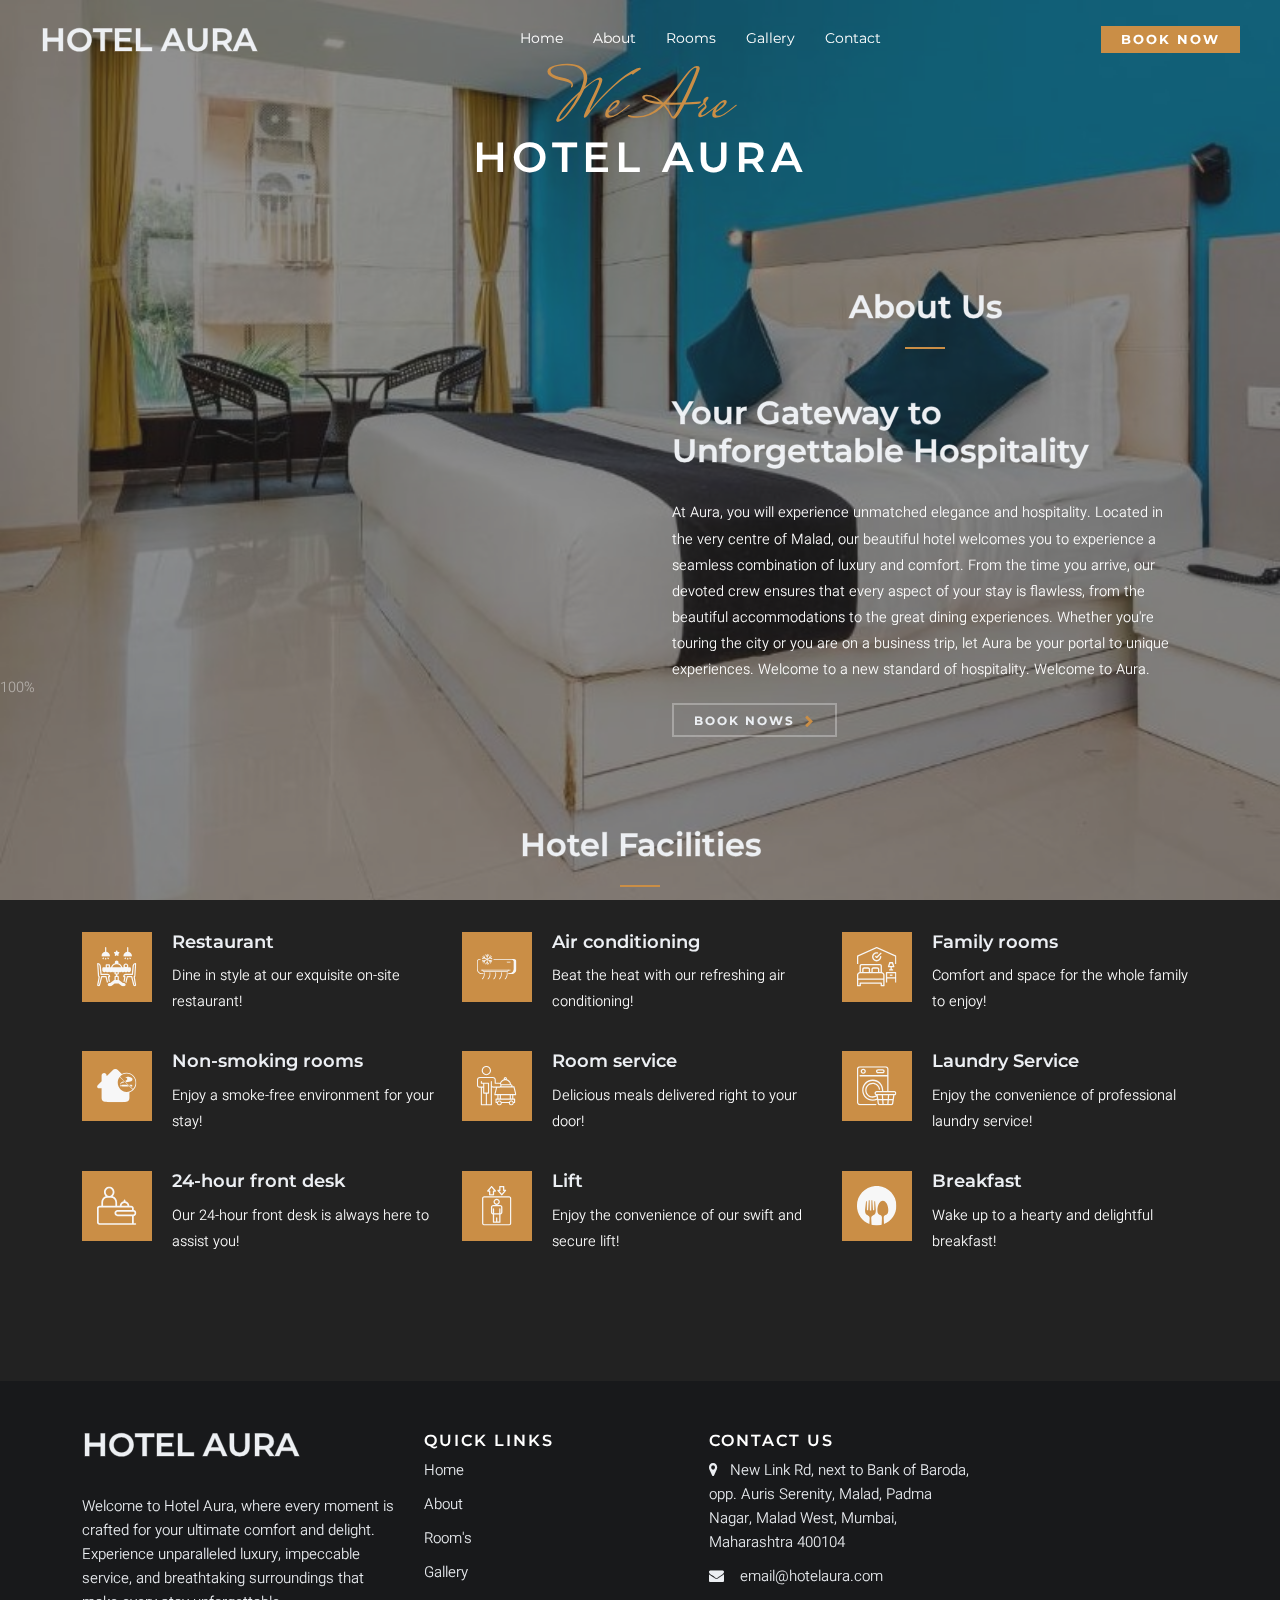
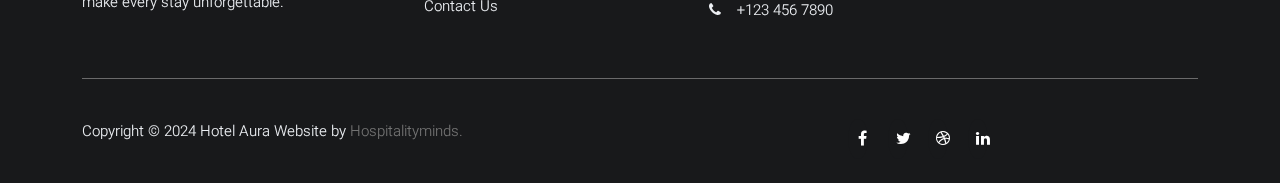
==== commit 8bd70073: "Add files via upload" ====
--- a/about.html
+++ b/about.html
@@ -58,8 +58,8 @@
                                         <li>
                                             <a href="#">Rooms</a>
                                             <ul>
-                                                <li><a href="#">Standard Room</a></li>
-                                                <li><a href="#">Deluxe Room</a></li>
+                                                <li><a href="standard-room.html">Standard Room</a></li>
+                                                <li><a href="deluxe-room.html">Deluxe Room</a></li>
                                                 <li><a href="#">Super Deluxe Room</a></li>
                                             </ul>
                                         </li>
--- a/css/plugins.css
+++ b/css/plugins.css
@@ -2,7 +2,7 @@
  .animated{-webkit-animation-duration:1s;animation-duration:1s;-webkit-animation-fill-mode:both;animation-fill-mode:both}.animated.infinite{-webkit-animation-iteration-count:infinite;animation-iteration-count:infinite}.animated.hinge{-webkit-animation-duration:2s;animation-duration:2s}.animated.flipOutX,.animated.flipOutY,.animated.bounceIn,.animated.bounceOut{-webkit-animation-duration:.75s;animation-duration:.75s}@-webkit-keyframes bounce{from,20%,53%,80%,to{-webkit-animation-timing-function:cubic-bezier(.215,.61,.355,1);animation-timing-function:cubic-bezier(.215,.61,.355,1);-webkit-transform:translate3d(0,0,0);transform:translate3d(0,0,0)}40%,43%{-webkit-animation-timing-function:cubic-bezier(.755,.05,.855,.06);animation-timing-function:cubic-bezier(.755,.05,.855,.06);-webkit-transform:translate3d(0,-30px,0);transform:translate3d(0,-30px,0)}70%{-webkit-animation-timing-function:cubic-bezier(.755,.05,.855,.06);animation-timing-function:cubic-bezier(.755,.05,.855,.06);-webkit-transform:translate3d(0,-15px,0);transform:translate3d(0,-15px,0)}90%{-webkit-transform:translate3d(0,-4px,0);transform:translate3d(0,-4px,0)}}@keyframes bounce{from,20%,53%,80%,to{-webkit-animation-timing-function:cubic-bezier(.215,.61,.355,1);animation-timing-function:cubic-bezier(.215,.61,.355,1);-webkit-transform:translate3d(0,0,0);transform:translate3d(0,0,0)}40%,43%{-webkit-animation-timing-function:cubic-bezier(.755,.05,.855,.06);animation-timing-function:cubic-bezier(.755,.05,.855,.06);-webkit-transform:translate3d(0,-30px,0);transform:translate3d(0,-30px,0)}70%{-webkit-animation-timing-function:cubic-bezier(.755,.05,.855,.06);animation-timing-function:cubic-bezier(.755,.05,.855,.06);-webkit-transform:translate3d(0,-15px,0);transform:translate3d(0,-15px,0)}90%{-webkit-transform:translate3d(0,-4px,0);transform:translate3d(0,-4px,0)}}.bounce{-webkit-animation-name:bounce;animation-name:bounce;-webkit-transform-origin:center bottom;transform-origin:center bottom}@-webkit-keyframes flash{from,50%,to{opacity:1}25%,75%{opacity:0}}@keyframes flash{from,50%,to{opacity:1}25%,75%{opacity:0}}.flash{-webkit-animation-name:flash;animation-name:flash}@-webkit-keyframes pulse{from{-webkit-transform:scale3d(1,1,1);transform:scale3d(1,1,1)}50%{-webkit-transform:scale3d(1.05,1.05,1.05);transform:scale3d(1.05,1.05,1.05)}to{-webkit-transform:scale3d(1,1,1);transform:scale3d(1,1,1)}}@keyframes pulse{from{-webkit-transform:scale3d(1,1,1);transform:scale3d(1,1,1)}50%{-webkit-transform:scale3d(1.05,1.05,1.05);transform:scale3d(1.05,1.05,1.05)}to{-webkit-transform:scale3d(1,1,1);transform:scale3d(1,1,1)}}.pulse{-webkit-animation-name:pulse;animation-name:pulse}@-webkit-keyframes rubberBand{from{-webkit-transform:scale3d(1,1,1);transform:scale3d(1,1,1)}30%{-webkit-transform:scale3d(1.25,.75,1);transform:scale3d(1.25,.75,1)}40%{-webkit-transform:scale3d(.75,1.25,1);transform:scale3d(.75,1.25,1)}50%{-webkit-transform:scale3d(1.15,.85,1);transform:scale3d(1.15,.85,1)}65%{-webkit-transform:scale3d(.95,1.05,1);transform:scale3d(.95,1.05,1)}75%{-webkit-transform:scale3d(1.05,.95,1);transform:scale3d(1.05,.95,1)}to{-webkit-transform:scale3d(1,1,1);transform:scale3d(1,1,1)}}@keyframes rubberBand{from{-webkit-transform:scale3d(1,1,1);transform:scale3d(1,1,1)}30%{-webkit-transform:scale3d(1.25,.75,1);transform:scale3d(1.25,.75,1)}40%{-webkit-transform:scale3d(.75,1.25,1);transform:scale3d(.75,1.25,1)}50%{-webkit-transform:scale3d(1.15,.85,1);transform:scale3d(1.15,.85,1)}65%{-webkit-transform:scale3d(.95,1.05,1);transform:scale3d(.95,1.05,1)}75%{-webkit-transform:scale3d(1.05,.95,1);transform:scale3d(1.05,.95,1)}to{-webkit-transform:scale3d(1,1,1);transform:scale3d(1,1,1)}}.rubberBand{-webkit-animation-name:rubberBand;animation-name:rubberBand}@-webkit-keyframes shake{from,to{-webkit-transform:translate3d(0,0,0);transform:translate3d(0,0,0)}10%,30%,50%,70%,90%{-webkit-transform:translate3d(-10px,0,0);transform:translate3d(-10px,0,0)}20%,40%,60%,80%{-webkit-transform:translate3d(10px,0,0);transform:translate3d(10px,0,0)}}@keyframes shake{from,to{-webkit-transform:translate3d(0,0,0);transform:translate3d(0,0,0)}10%,30%,50%,70%,90%{-webkit-transform:translate3d(-10px,0,0);transform:translate3d(-10px,0,0)}20%,40%,60%,80%{-webkit-transform:translate3d(10px,0,0);transform:translate3d(10px,0,0)}}.shake{-webkit-animation-name:shake;animation-name:shake}@-webkit-keyframes headShake{0%{-webkit-transform:translateX(0);transform:translateX(0)}6.5%{-webkit-transform:translateX(-6px) rotateY(-9deg);transform:translateX(-6px) rotateY(-9deg)}18.5%{-webkit-transform:translateX(5px) rotateY(7deg);transform:translateX(5px) rotateY(7deg)}31.5%{-webkit-transform:translateX(-3px) rotateY(-5deg);transform:translateX(-3px) rotateY(-5deg)}43.5%{-webkit-transform:translateX(2px) rotateY(3deg);transform:translateX(2px) rotateY(3deg)}50%{-webkit-transform:translateX(0);transform:translateX(0)}}@keyframes headShake{0%{-webkit-transform:translateX(0);transform:translateX(0)}6.5%{-webkit-transform:translateX(-6px) rotateY(-9deg);transform:translateX(-6px) rotateY(-9deg)}18.5%{-webkit-transform:translateX(5px) rotateY(7deg);transform:translateX(5px) rotateY(7deg)}31.5%{-webkit-transform:translateX(-3px) rotateY(-5deg);transform:translateX(-3px) rotateY(-5deg)}43.5%{-webkit-transform:translateX(2px) rotateY(3deg);transform:translateX(2px) rotateY(3deg)}50%{-webkit-transform:translateX(0);transform:translateX(0)}}.headShake{-webkit-animation-timing-function:ease-in-out;animation-timing-function:ease-in-out;-webkit-animation-name:headShake;animation-name:headShake}@-webkit-keyframes swing{20%{-webkit-transform:rotate3d(0,0,1,15deg);transform:rotate3d(0,0,1,15deg)}40%{-webkit-transform:rotate3d(0,0,1,-10deg);transform:rotate3d(0,0,1,-10deg)}60%{-webkit-transform:rotate3d(0,0,1,5deg);transform:rotate3d(0,0,1,5deg)}80%{-webkit-transform:rotate3d(0,0,1,-5deg);transform:rotate3d(0,0,1,-5deg)}to{-webkit-transform:rotate3d(0,0,1,0deg);transform:rotate3d(0,0,1,0deg)}}@keyframes swing{20%{-webkit-transform:rotate3d(0,0,1,15deg);transform:rotate3d(0,0,1,15deg)}40%{-webkit-transform:rotate3d(0,0,1,-10deg);transform:rotate3d(0,0,1,-10deg)}60%{-webkit-transform:rotate3d(0,0,1,5deg);transform:rotate3d(0,0,1,5deg)}80%{-webkit-transform:rotate3d(0,0,1,-5deg);transform:rotate3d(0,0,1,-5deg)}to{-webkit-transform:rotate3d(0,0,1,0deg);transform:rotate3d(0,0,1,0deg)}}.swing{-webkit-transform-origin:top center;transform-origin:top center;-webkit-animation-name:swing;animation-name:swing}@-webkit-keyframes tada{from{-webkit-transform:scale3d(1,1,1);transform:scale3d(1,1,1)}10%,20%{-webkit-transform:scale3d(.9,.9,.9) rotate3d(0,0,1,-3deg);transform:scale3d(.9,.9,.9) rotate3d(0,0,1,-3deg)}30%,50%,70%,90%{-webkit-transform:scale3d(1.1,1.1,1.1) rotate3d(0,0,1,3deg);transform:scale3d(1.1,1.1,1.1) rotate3d(0,0,1,3deg)}40%,60%,80%{-webkit-transform:scale3d(1.1,1.1,1.1) rotate3d(0,0,1,-3deg);transform:scale3d(1.1,1.1,1.1) rotate3d(0,0,1,-3deg)}to{-webkit-transform:scale3d(1,1,1);transform:scale3d(1,1,1)}}@keyframes tada{from{-webkit-transform:scale3d(1,1,1);transform:scale3d(1,1,1)}10%,20%{-webkit-transform:scale3d(.9,.9,.9) rotate3d(0,0,1,-3deg);transform:scale3d(.9,.9,.9) rotate3d(0,0,1,-3deg)}30%,50%,70%,90%{-webkit-transform:scale3d(1.1,1.1,1.1) rotate3d(0,0,1,3deg);transform:scale3d(1.1,1.1,1.1) rotate3d(0,0,1,3deg)}40%,60%,80%{-webkit-transform:scale3d(1.1,1.1,1.1) rotate3d(0,0,1,-3deg);transform:scale3d(1.1,1.1,1.1) rotate3d(0,0,1,-3deg)}to{-webkit-transform:scale3d(1,1,1);transform:scale3d(1,1,1)}}.tada{-webkit-animation-name:tada;animation-name:tada}@-webkit-keyframes wobble{from{-webkit-transform:none;transform:none}15%{-webkit-transform:translate3d(-25%,0,0) rotate3d(0,0,1,-5deg);transform:translate3d(-25%,0,0) rotate3d(0,0,1,-5deg)}30%{-webkit-transform:translate3d(20%,0,0) rotate3d(0,0,1,3deg);transform:translate3d(20%,0,0) rotate3d(0,0,1,3deg)}45%{-webkit-transform:translate3d(-15%,0,0) rotate3d(0,0,1,-3deg);transform:translate3d(-15%,0,0) rotate3d(0,0,1,-3deg)}60%{-webkit-transform:translate3d(10%,0,0) rotate3d(0,0,1,2deg);transform:translate3d(10%,0,0) rotate3d(0,0,1,2deg)}75%{-webkit-transform:translate3d(-5%,0,0) rotate3d(0,0,1,-1deg);transform:translate3d(-5%,0,0) rotate3d(0,0,1,-1deg)}to{-webkit-transform:none;transform:none}}@keyframes wobble{from{-webkit-transform:none;transform:none}15%{-webkit-transform:translate3d(-25%,0,0) rotate3d(0,0,1,-5deg);transform:translate3d(-25%,0,0) rotate3d(0,0,1,-5deg)}30%{-webkit-transform:translate3d(20%,0,0) rotate3d(0,0,1,3deg);transform:translate3d(20%,0,0) rotate3d(0,0,1,3deg)}45%{-webkit-transform:translate3d(-15%,0,0) rotate3d(0,0,1,-3deg);transform:translate3d(-15%,0,0) rotate3d(0,0,1,-3deg)}60%{-webkit-transform:translate3d(10%,0,0) rotate3d(0,0,1,2deg);transform:translate3d(10%,0,0) rotate3d(0,0,1,2deg)}75%{-webkit-transform:translate3d(-5%,0,0) rotate3d(0,0,1,-1deg);transform:translate3d(-5%,0,0) rotate3d(0,0,1,-1deg)}to{-webkit-transform:none;transform:none}}.wobble{-webkit-animation-name:wobble;animation-name:wobble}@-webkit-keyframes jello{from,11.1%,to{-webkit-transform:none;transform:none}22.2%{-webkit-transform:skewX(-12.5deg) skewY(-12.5deg);transform:skewX(-12.5deg) skewY(-12.5deg)}33.3%{-webkit-transform:skewX(6.25deg) skewY(6.25deg);transform:skewX(6.25deg) skewY(6.25deg)}44.4%{-webkit-transform:skewX(-3.125deg) skewY(-3.125deg);transform:skewX(-3.125deg) skewY(-3.125deg)}55.5%{-webkit-transform:skewX(1.5625deg) skewY(1.5625deg);transform:skewX(1.5625deg) skewY(1.5625deg)}66.6%{-webkit-transform:skewX(-0.78125deg) skewY(-0.78125deg);transform:skewX(-0.78125deg) skewY(-0.78125deg)}77.7%{-webkit-transform:skewX(0.390625deg) skewY(0.390625deg);transform:skewX(0.390625deg) skewY(0.390625deg)}88.8%{-webkit-transform:skewX(-0.1953125deg) skewY(-0.1953125deg);transform:skewX(-0.1953125deg) skewY(-0.1953125deg)}}@keyframes jello{from,11.1%,to{-webkit-transform:none;transform:none}22.2%{-webkit-transform:skewX(-12.5deg) skewY(-12.5deg);transform:skewX(-12.5deg) skewY(-12.5deg)}33.3%{-webkit-transform:skewX(6.25deg) skewY(6.25deg);transform:skewX(6.25deg) skewY(6.25deg)}44.4%{-webkit-transform:skewX(-3.125deg) skewY(-3.125deg);transform:skewX(-3.125deg) skewY(-3.125deg)}55.5%{-webkit-transform:skewX(1.5625deg) skewY(1.5625deg);transform:skewX(1.5625deg) skewY(1.5625deg)}66.6%{-webkit-transform:skewX(-0.78125deg) skewY(-0.78125deg);transform:skewX(-0.78125deg) skewY(-0.78125deg)}77.7%{-webkit-transform:skewX(0.390625deg) skewY(0.390625deg);transform:skewX(0.390625deg) skewY(0.390625deg)}88.8%{-webkit-transform:skewX(-0.1953125deg) skewY(-0.1953125deg);transform:skewX(-0.1953125deg) skewY(-0.1953125deg)}}.jello{-webkit-animation-name:jello;animation-name:jello;-webkit-transform-origin:center;transform-origin:center}@-webkit-keyframes bounceIn{from,20%,40%,60%,80%,to{-webkit-animation-timing-function:cubic-bezier(.215,.61,.355,1);animation-timing-function:cubic-bezier(.215,.61,.355,1)}0%{opacity:0;-webkit-transform:scale3d(.3,.3,.3);transform:scale3d(.3,.3,.3)}20%{-webkit-transform:scale3d(1.1,1.1,1.1);transform:scale3d(1.1,1.1,1.1)}40%{-webkit-transform:scale3d(.9,.9,.9);transform:scale3d(.9,.9,.9)}60%{opacity:1;-webkit-transform:scale3d(1.03,1.03,1.03);transform:scale3d(1.03,1.03,1.03)}80%{-webkit-transform:scale3d(.97,.97,.97);transform:scale3d(.97,.97,.97)}to{opacity:1;-webkit-transform:scale3d(1,1,1);transform:scale3d(1,1,1)}}@keyframes bounceIn{from,20%,40%,60%,80%,to{-webkit-animation-timing-function:cubic-bezier(.215,.61,.355,1);animation-timing-function:cubic-bezier(.215,.61,.355,1)}0%{opacity:0;-webkit-transform:scale3d(.3,.3,.3);transform:scale3d(.3,.3,.3)}20%{-webkit-transform:scale3d(1.1,1.1,1.1);transform:scale3d(1.1,1.1,1.1)}40%{-webkit-transform:scale3d(.9,.9,.9);transform:scale3d(.9,.9,.9)}60%{opacity:1;-webkit-transform:scale3d(1.03,1.03,1.03);transform:scale3d(1.03,1.03,1.03)}80%{-webkit-transform:scale3d(.97,.97,.97);transform:scale3d(.97,.97,.97)}to{opacity:1;-webkit-transform:scale3d(1,1,1);transform:scale3d(1,1,1)}}.bounceIn{-webkit-animation-name:bounceIn;animation-name:bounceIn}@-webkit-keyframes bounceInDown{from,60%,75%,90%,to{-webkit-animation-timing-function:cubic-bezier(.215,.61,.355,1);animation-timing-function:cubic-bezier(.215,.61,.355,1)}0%{opacity:0;-webkit-transform:translate3d(0,-3000px,0);transform:translate3d(0,-3000px,0)}60%{opacity:1;-webkit-transform:translate3d(0,25px,0);transform:translate3d(0,25px,0)}75%{-webkit-transform:translate3d(0,-10px,0);transform:translate3d(0,-10px,0)}90%{-webkit-transform:translate3d(0,5px,0);transform:translate3d(0,5px,0)}to{-webkit-transform:none;transform:none}}@keyframes bounceInDown{from,60%,75%,90%,to{-webkit-animation-timing-function:cubic-bezier(.215,.61,.355,1);animation-timing-function:cubic-bezier(.215,.61,.355,1)}0%{opacity:0;-webkit-transform:translate3d(0,-3000px,0);transform:translate3d(0,-3000px,0)}60%{opacity:1;-webkit-transform:translate3d(0,25px,0);transform:translate3d(0,25px,0)}75%{-webkit-transform:translate3d(0,-10px,0);transform:translate3d(0,-10px,0)}90%{-webkit-transform:translate3d(0,5px,0);transform:translate3d(0,5px,0)}to{-webkit-transform:none;transform:none}}.bounceInDown{-webkit-animation-name:bounceInDown;animation-name:bounceInDown}@-webkit-keyframes bounceInLeft{from,60%,75%,90%,to{-webkit-animation-timing-function:cubic-bezier(.215,.61,.355,1);animation-timing-function:cubic-bezier(.215,.61,.355,1)}0%{opacity:0;-webkit-transform:translate3d(-3000px,0,0);transform:translate3d(-3000px,0,0)}60%{opacity:1;-webkit-transform:translate3d(25px,0,0);transform:translate3d(25px,0,0)}75%{-webkit-transform:translate3d(-10px,0,0);transform:translate3d(-10px,0,0)}90%{-webkit-transform:translate3d(5px,0,0);transform:translate3d(5px,0,0)}to{-webkit-transform:none;transform:none}}@keyframes bounceInLeft{from,60%,75%,90%,to{-webkit-animation-timing-function:cubic-bezier(.215,.61,.355,1);animation-timing-function:cubic-bezier(.215,.61,.355,1)}0%{opacity:0;-webkit-transform:translate3d(-3000px,0,0);transform:translate3d(-3000px,0,0)}60%{opacity:1;-webkit-transform:translate3d(25px,0,0);transform:translate3d(25px,0,0)}75%{-webkit-transform:translate3d(-10px,0,0);transform:translate3d(-10px,0,0)}90%{-webkit-transform:translate3d(5px,0,0);transform:translate3d(5px,0,0)}to{-webkit-transform:none;transform:none}}.bounceInLeft{-webkit-animation-name:bounceInLeft;animation-name:bounceInLeft}@-webkit-keyframes bounceInRight{from,60%,75%,90%,to{-webkit-animation-timing-function:cubic-bezier(.215,.61,.355,1);animation-timing-function:cubic-bezier(.215,.61,.355,1)}from{opacity:0;-webkit-transform:translate3d(3000px,0,0);transform:translate3d(3000px,0,0)}60%{opacity:1;-webkit-transform:translate3d(-25px,0,0);transform:translate3d(-25px,0,0)}75%{-webkit-transform:translate3d(10px,0,0);transform:translate3d(10px,0,0)}90%{-webkit-transform:translate3d(-5px,0,0);transform:translate3d(-5px,0,0)}to{-webkit-transform:none;transform:none}}@keyframes bounceInRight{from,60%,75%,90%,to{-webkit-animation-timing-function:cubic-bezier(.215,.61,.355,1);animation-timing-function:cubic-bezier(.215,.61,.355,1)}from{opacity:0;-webkit-transform:translate3d(3000px,0,0);transform:translate3d(3000px,0,0)}60%{opacity:1;-webkit-transform:translate3d(-25px,0,0);transform:translate3d(-25px,0,0)}75%{-webkit-transform:translate3d(10px,0,0);transform:translate3d(10px,0,0)}90%{-webkit-transform:translate3d(-5px,0,0);transform:translate3d(-5px,0,0)}to{-webkit-transform:none;transform:none}}.bounceInRight{-webkit-animation-name:bounceInRight;animation-name:bounceInRight}@-webkit-keyframes bounceInUp{from,60%,75%,90%,to{-webkit-animation-timing-function:cubic-bezier(.215,.61,.355,1);animation-timing-function:cubic-bezier(.215,.61,.355,1)}from{opacity:0;-webkit-transform:translate3d(0,3000px,0);transform:translate3d(0,3000px,0)}60%{opacity:1;-webkit-transform:translate3d(0,-20px,0);transform:translate3d(0,-20px,0)}75%{-webkit-transform:translate3d(0,10px,0);transform:translate3d(0,10px,0)}90%{-webkit-transform:translate3d(0,-5px,0);transform:translate3d(0,-5px,0)}to{-webkit-transform:translate3d(0,0,0);transform:translate3d(0,0,0)}}@keyframes bounceInUp{from,60%,75%,90%,to{-webkit-animation-timing-function:cubic-bezier(.215,.61,.355,1);animation-timing-function:cubic-bezier(.215,.61,.355,1)}from{opacity:0;-webkit-transform:translate3d(0,3000px,0);transform:translate3d(0,3000px,0)}60%{opacity:1;-webkit-transform:translate3d(0,-20px,0);transform:translate3d(0,-20px,0)}75%{-webkit-transform:translate3d(0,10px,0);transform:translate3d(0,10px,0)}90%{-webkit-transform:translate3d(0,-5px,0);transform:translate3d(0,-5px,0)}to{-webkit-transform:translate3d(0,0,0);transform:translate3d(0,0,0)}}.bounceInUp{-webkit-animation-name:bounceInUp;animation-name:bounceInUp}@-webkit-keyframes bounceOut{20%{-webkit-transform:scale3d(.9,.9,.9);transform:scale3d(.9,.9,.9)}50%,55%{opacity:1;-webkit-transform:scale3d(1.1,1.1,1.1);transform:scale3d(1.1,1.1,1.1)}to{opacity:0;-webkit-transform:scale3d(.3,.3,.3);transform:scale3d(.3,.3,.3)}}@keyframes bounceOut{20%{-webkit-transform:scale3d(.9,.9,.9);transform:scale3d(.9,.9,.9)}50%,55%{opacity:1;-webkit-transform:scale3d(1.1,1.1,1.1);transform:scale3d(1.1,1.1,1.1)}to{opacity:0;-webkit-transform:scale3d(.3,.3,.3);transform:scale3d(.3,.3,.3)}}.bounceOut{-webkit-animation-name:bounceOut;animation-name:bounceOut}@-webkit-keyframes bounceOutDown{20%{-webkit-transform:translate3d(0,10px,0);transform:translate3d(0,10px,0)}40%,45%{opacity:1;-webkit-transform:translate3d(0,-20px,0);transform:translate3d(0,-20px,0)}to{opacity:0;-webkit-transform:translate3d(0,2000px,0);transform:translate3d(0,2000px,0)}}@keyframes bounceOutDown{20%{-webkit-transform:translate3d(0,10px,0);transform:translate3d(0,10px,0)}40%,45%{opacity:1;-webkit-transform:translate3d(0,-20px,0);transform:translate3d(0,-20px,0)}to{opacity:0;-webkit-transform:translate3d(0,2000px,0);transform:translate3d(0,2000px,0)}}.bounceOutDown{-webkit-animation-name:bounceOutDown;animation-name:bounceOutDown}@-webkit-keyframes bounceOutLeft{20%{opacity:1;-webkit-transform:translate3d(20px,0,0);transform:translate3d(20px,0,0)}to{opacity:0;-webkit-transform:translate3d(-2000px,0,0);transform:translate3d(-2000px,0,0)}}@keyframes bounceOutLeft{20%{opacity:1;-webkit-transform:translate3d(20px,0,0);transform:translate3d(20px,0,0)}to{opacity:0;-webkit-transform:translate3d(-2000px,0,0);transform:translate3d(-2000px,0,0)}}.bounceOutLeft{-webkit-animation-name:bounceOutLeft;animation-name:bounceOutLeft}@-webkit-keyframes bounceOutRight{20%{opacity:1;-webkit-transform:translate3d(-20px,0,0);transform:translate3d(-20px,0,0)}to{opacity:0;-webkit-transform:translate3d(2000px,0,0);transform:translate3d(2000px,0,0)}}@keyframes bounceOutRight{20%{opacity:1;-webkit-transform:translate3d(-20px,0,0);transform:translate3d(-20px,0,0)}to{opacity:0;-webkit-transform:translate3d(2000px,0,0);transform:translate3d(2000px,0,0)}}.bounceOutRight{-webkit-animation-name:bounceOutRight;animation-name:bounceOutRight}@-webkit-keyframes bounceOutUp{20%{-webkit-transform:translate3d(0,-10px,0);transform:translate3d(0,-10px,0)}40%,45%{opacity:1;-webkit-transform:translate3d(0,20px,0);transform:translate3d(0,20px,0)}to{opacity:0;-webkit-transform:translate3d(0,-2000px,0);transform:translate3d(0,-2000px,0)}}@keyframes bounceOutUp{20%{-webkit-transform:translate3d(0,-10px,0);transform:translate3d(0,-10px,0)}40%,45%{opacity:1;-webkit-transform:translate3d(0,20px,0);transform:translate3d(0,20px,0)}to{opacity:0;-webkit-transform:translate3d(0,-2000px,0);transform:translate3d(0,-2000px,0)}}.bounceOutUp{-webkit-animation-name:bounceOutUp;animation-name:bounceOutUp}@-webkit-keyframes fadeIn{from{opacity:0}to{opacity:1}}@keyframes fadeIn{from{opacity:0}to{opacity:1}}.fadeIn{-webkit-animation-name:fadeIn;animation-name:fadeIn}@-webkit-keyframes fadeInDown{from{opacity:0;-webkit-transform:translate3d(0,-30%,0);transform:translate3d(0,-30%,0)}to{opacity:1;-webkit-transform:none;transform:none}}@keyframes fadeInDown{from{opacity:0;-webkit-transform:translate3d(0,-30%,0);transform:translate3d(0,-30%,0)}to{opacity:1;-webkit-transform:none;transform:none}}.fadeInDown{-webkit-animation-name:fadeInDown;animation-name:fadeInDown}@-webkit-keyframes fadeInDownBig{from{opacity:0;-webkit-transform:translate3d(0,-2000px,0);transform:translate3d(0,-2000px,0)}to{opacity:1;-webkit-transform:none;transform:none}}@keyframes fadeInDownBig{from{opacity:0;-webkit-transform:translate3d(0,-2000px,0);transform:translate3d(0,-2000px,0)}to{opacity:1;-webkit-transform:none;transform:none}}.fadeInDownBig{-webkit-animation-name:fadeInDownBig;animation-name:fadeInDownBig}@-webkit-keyframes fadeInLeft{from{opacity:0;-webkit-transform:translate3d(-10%,0,0);transform:translate3d(-10%,0,0)}to{opacity:1;-webkit-transform:none;transform:none}}@keyframes fadeInLeft{from{opacity:0;-webkit-transform:translate3d(-10%,0,0);transform:translate3d(-10%,0,0)}to{opacity:1;-webkit-transform:none;transform:none}}.fadeInLeft{-webkit-animation-name:fadeInLeft;animation-name:fadeInLeft}@-webkit-keyframes fadeInLeftBig{from{opacity:0;-webkit-transform:translate3d(-2000px,0,0);transform:translate3d(-2000px,0,0)}to{opacity:1;-webkit-transform:none;transform:none}}@keyframes fadeInLeftBig{from{opacity:0;-webkit-transform:translate3d(-2000px,0,0);transform:translate3d(-2000px,0,0)}to{opacity:1;-webkit-transform:none;transform:none}}.fadeInLeftBig{-webkit-animation-name:fadeInLeftBig;animation-name:fadeInLeftBig}@-webkit-keyframes fadeInRight{from{opacity:0;-webkit-transform:translate3d(10%,0,0);transform:translate3d(10%,0,0)}to{opacity:1;-webkit-transform:none;transform:none}}@keyframes fadeInRight{from{opacity:0;-webkit-transform:translate3d(10%,0,0);transform:translate3d(10%,0,0)}to{opacity:1;-webkit-transform:none;transform:none}}.fadeInRight{-webkit-animation-name:fadeInRight;animation-name:fadeInRight}@-webkit-keyframes fadeInRightBig{from{opacity:0;-webkit-transform:translate3d(2000px,0,0);transform:translate3d(2000px,0,0)}to{opacity:1;-webkit-transform:none;transform:none}}@keyframes fadeInRightBig{from{opacity:0;-webkit-transform:translate3d(2000px,0,0);transform:translate3d(2000px,0,0)}to{opacity:1;-webkit-transform:none;transform:none}}.fadeInRightBig{-webkit-animation-name:fadeInRightBig;animation-name:fadeInRightBig}@-webkit-keyframes fadeInUp{from{opacity:0;-webkit-transform:translate3d(0,30%,0);transform:translate3d(0,30%,0)}to{opacity:1;-webkit-transform:none;transform:none}}@keyframes fadeInUp{from{opacity:0;-webkit-transform:translate3d(0,30%,0);transform:translate3d(0,30%,0)}to{opacity:1;-webkit-transform:none;transform:none}}.fadeInUp{-webkit-animation-name:fadeInUp;animation-name:fadeInUp}@-webkit-keyframes fadeInUpBig{from{opacity:0;-webkit-transform:translate3d(0,2000px,0);transform:translate3d(0,2000px,0)}to{opacity:1;-webkit-transform:none;transform:none}}@keyframes fadeInUpBig{from{opacity:0;-webkit-transform:translate3d(0,2000px,0);transform:translate3d(0,2000px,0)}to{opacity:1;-webkit-transform:none;transform:none}}.fadeInUpBig{-webkit-animation-name:fadeInUpBig;animation-name:fadeInUpBig}@-webkit-keyframes fadeOut{from{opacity:1}to{opacity:0}}@keyframes fadeOut{from{opacity:1}to{opacity:0}}.fadeOut{-webkit-animation-name:fadeOut;animation-name:fadeOut}@-webkit-keyframes fadeOutDown{from{opacity:1}to{opacity:0;-webkit-transform:translate3d(0,30%,0);transform:translate3d(0,30%,0)}}@keyframes fadeOutDown{from{opacity:1}to{opacity:0;-webkit-transform:translate3d(0,30%,0);transform:translate3d(0,30%,0)}}.fadeOutDown{-webkit-animation-name:fadeOutDown;animation-name:fadeOutDown}@-webkit-keyframes fadeOutDownBig{from{opacity:1}to{opacity:0;-webkit-transform:translate3d(0,2000px,0);transform:translate3d(0,2000px,0)}}@keyframes fadeOutDownBig{from{opacity:1}to{opacity:0;-webkit-transform:translate3d(0,2000px,0);transform:translate3d(0,2000px,0)}}.fadeOutDownBig{-webkit-animation-name:fadeOutDownBig;animation-name:fadeOutDownBig}@-webkit-keyframes fadeOutLeft{from{opacity:1}to{opacity:0;-webkit-transform:translate3d(-10%,0,0);transform:translate3d(-10%,0,0)}}@keyframes fadeOutLeft{from{opacity:1}to{opacity:0;-webkit-transform:translate3d(-10%,0,0);transform:translate3d(-10%,0,0)}}.fadeOutLeft{-webkit-animation-name:fadeOutLeft;animation-name:fadeOutLeft}@-webkit-keyframes fadeOutLeftBig{from{opacity:1}to{opacity:0;-webkit-transform:translate3d(-2000px,0,0);transform:translate3d(-2000px,0,0)}}@keyframes fadeOutLeftBig{from{opacity:1}to{opacity:0;-webkit-transform:translate3d(-2000px,0,0);transform:translate3d(-2000px,0,0)}}.fadeOutLeftBig{-webkit-animation-name:fadeOutLeftBig;animation-name:fadeOutLeftBig}@-webkit-keyframes fadeOutRight{from{opacity:1}to{opacity:0;-webkit-transform:translate3d(10%,0,0);transform:translate3d(10%,0,0)}}@keyframes fadeOutRight{from{opacity:1}to{opacity:0;-webkit-transform:translate3d(10%,0,0);transform:translate3d(10%,0,0)}}.fadeOutRight{-webkit-animation-name:fadeOutRight;animation-name:fadeOutRight}@-webkit-keyframes fadeOutRightBig{from{opacity:1}to{opacity:0;-webkit-transform:translate3d(2000px,0,0);transform:translate3d(2000px,0,0)}}@keyframes fadeOutRightBig{from{opacity:1}to{opacity:0;-webkit-transform:translate3d(2000px,0,0);transform:translate3d(2000px,0,0)}}.fadeOutRightBig{-webkit-animation-name:fadeOutRightBig;animation-name:fadeOutRightBig}@-webkit-keyframes fadeOutUp{from{opacity:1}to{opacity:0;-webkit-transform:translate3d(0,-30%,0);transform:translate3d(0,-30%,0)}}@keyframes fadeOutUp{from{opacity:1}to{opacity:0;-webkit-transform:translate3d(0,-30%,0);transform:translate3d(0,-30%,0)}}.fadeOutUp{-webkit-animation-name:fadeOutUp;animation-name:fadeOutUp}@-webkit-keyframes fadeOutUpBig{from{opacity:1}to{opacity:0;-webkit-transform:translate3d(0,-2000px,0);transform:translate3d(0,-2000px,0)}}@keyframes fadeOutUpBig{from{opacity:1}to{opacity:0;-webkit-transform:translate3d(0,-2000px,0);transform:translate3d(0,-2000px,0)}}.fadeOutUpBig{-webkit-animation-name:fadeOutUpBig;animation-name:fadeOutUpBig}@-webkit-keyframes flip{from{-webkit-transform:perspective(400px) rotate3d(0,1,0,-360deg);transform:perspective(400px) rotate3d(0,1,0,-360deg);-webkit-animation-timing-function:ease-out;animation-timing-function:ease-out}40%{-webkit-transform:perspective(400px) translate3d(0,0,150px) rotate3d(0,1,0,-190deg);transform:perspective(400px) translate3d(0,0,150px) rotate3d(0,1,0,-190deg);-webkit-animation-timing-function:ease-out;animation-timing-function:ease-out}50%{-webkit-transform:perspective(400px) translate3d(0,0,150px) rotate3d(0,1,0,-170deg);transform:perspective(400px) translate3d(0,0,150px) rotate3d(0,1,0,-170deg);-webkit-animation-timing-function:ease-in;animation-timing-function:ease-in}80%{-webkit-transform:perspective(400px) scale3d(.95,.95,.95);transform:perspective(400px) scale3d(.95,.95,.95);-webkit-animation-timing-function:ease-in;animation-timing-function:ease-in}to{-webkit-transform:perspective(400px);transform:perspective(400px);-webkit-animation-timing-function:ease-in;animation-timing-function:ease-in}}@keyframes flip{from{-webkit-transform:perspective(400px) rotate3d(0,1,0,-360deg);transform:perspective(400px) rotate3d(0,1,0,-360deg);-webkit-animation-timing-function:ease-out;animation-timing-function:ease-out}40%{-webkit-transform:perspective(400px) translate3d(0,0,150px) rotate3d(0,1,0,-190deg);transform:perspective(400px) translate3d(0,0,150px) rotate3d(0,1,0,-190deg);-webkit-animation-timing-function:ease-out;animation-timing-function:ease-out}50%{-webkit-transform:perspective(400px) translate3d(0,0,150px) rotate3d(0,1,0,-170deg);transform:perspective(400px) translate3d(0,0,150px) rotate3d(0,1,0,-170deg);-webkit-animation-timing-function:ease-in;animation-timing-function:ease-in}80%{-webkit-transform:perspective(400px) scale3d(.95,.95,.95);transform:perspective(400px) scale3d(.95,.95,.95);-webkit-animation-timing-function:ease-in;animation-timing-function:ease-in}to{-webkit-transform:perspective(400px);transform:perspective(400px);-webkit-animation-timing-function:ease-in;animation-timing-function:ease-in}}.animated.flip{-webkit-backface-visibility:visible;backface-visibility:visible;-webkit-animation-name:flip;animation-name:flip}@-webkit-keyframes flipInX{from{-webkit-transform:perspective(400px) rotate3d(1,0,0,90deg);transform:perspective(400px) rotate3d(1,0,0,90deg);-webkit-animation-timing-function:ease-in;animation-timing-function:ease-in;opacity:0}40%{-webkit-transform:perspective(400px) rotate3d(1,0,0,-20deg);transform:perspective(400px) rotate3d(1,0,0,-20deg);-webkit-animation-timing-function:ease-in;animation-timing-function:ease-in}60%{-webkit-transform:perspective(400px) rotate3d(1,0,0,10deg);transform:perspective(400px) rotate3d(1,0,0,10deg);opacity:1}80%{-webkit-transform:perspective(400px) rotate3d(1,0,0,-5deg);transform:perspective(400px) rotate3d(1,0,0,-5deg)}to{-webkit-transform:perspective(400px);transform:perspective(400px)}}@keyframes flipInX{from{-webkit-transform:perspective(400px) rotate3d(1,0,0,90deg);transform:perspective(400px) rotate3d(1,0,0,90deg);-webkit-animation-timing-function:ease-in;animation-timing-function:ease-in;opacity:0}40%{-webkit-transform:perspective(400px) rotate3d(1,0,0,-20deg);transform:perspective(400px) rotate3d(1,0,0,-20deg);-webkit-animation-timing-function:ease-in;animation-timing-function:ease-in}60%{-webkit-transform:perspective(400px) rotate3d(1,0,0,10deg);transform:perspective(400px) rotate3d(1,0,0,10deg);opacity:1}80%{-webkit-transform:perspective(400px) rotate3d(1,0,0,-5deg);transform:perspective(400px) rotate3d(1,0,0,-5deg)}to{-webkit-transform:perspective(400px);transform:perspective(400px)}}.flipInX{-webkit-backface-visibility:visible!important;backface-visibility:visible!important;-webkit-animation-name:flipInX;animation-name:flipInX}@-webkit-keyframes flipInY{from{-webkit-transform:perspective(400px) rotate3d(0,1,0,90deg);transform:perspective(400px) rotate3d(0,1,0,90deg);-webkit-animation-timing-function:ease-in;animation-timing-function:ease-in;opacity:0}40%{-webkit-transform:perspective(400px) rotate3d(0,1,0,-20deg);transform:perspective(400px) rotate3d(0,1,0,-20deg);-webkit-animation-timing-function:ease-in;animation-timing-function:ease-in}60%{-webkit-transform:perspective(400px) rotate3d(0,1,0,10deg);transform:perspective(400px) rotate3d(0,1,0,10deg);opacity:1}80%{-webkit-transform:perspective(400px) rotate3d(0,1,0,-5deg);transform:perspective(400px) rotate3d(0,1,0,-5deg)}to{-webkit-transform:perspective(400px);transform:perspective(400px)}}@keyframes flipInY{from{-webkit-transform:perspective(400px) rotate3d(0,1,0,90deg);transform:perspective(400px) rotate3d(0,1,0,90deg);-webkit-animation-timing-function:ease-in;animation-timing-function:ease-in;opacity:0}40%{-webkit-transform:perspective(400px) rotate3d(0,1,0,-20deg);transform:perspective(400px) rotate3d(0,1,0,-20deg);-webkit-animation-timing-function:ease-in;animation-timing-function:ease-in}60%{-webkit-transform:perspective(400px) rotate3d(0,1,0,10deg);transform:perspective(400px) rotate3d(0,1,0,10deg);opacity:1}80%{-webkit-transform:perspective(400px) rotate3d(0,1,0,-5deg);transform:perspective(400px) rotate3d(0,1,0,-5deg)}to{-webkit-transform:perspective(400px);transform:perspective(400px)}}.flipInY{-webkit-backface-visibility:visible!important;backface-visibility:visible!important;-webkit-animation-name:flipInY;animation-name:flipInY}@-webkit-keyframes flipOutX{from{-webkit-transform:perspective(400px);transform:perspective(400px)}30%{-webkit-transform:perspective(400px) rotate3d(1,0,0,-20deg);transform:perspective(400px) rotate3d(1,0,0,-20deg);opacity:1}to{-webkit-transform:perspective(400px) rotate3d(1,0,0,90deg);transform:perspective(400px) rotate3d(1,0,0,90deg);opacity:0}}@keyframes flipOutX{from{-webkit-transform:perspective(400px);transform:perspective(400px)}30%{-webkit-transform:perspective(400px) rotate3d(1,0,0,-20deg);transform:perspective(400px) rotate3d(1,0,0,-20deg);opacity:1}to{-webkit-transform:perspective(400px) rotate3d(1,0,0,90deg);transform:perspective(400px) rotate3d(1,0,0,90deg);opacity:0}}.flipOutX{-webkit-animation-name:flipOutX;animation-name:flipOutX;-webkit-backface-visibility:visible!important;backface-visibility:visible!important}@-webkit-keyframes flipOutY{from{-webkit-transform:perspective(400px);transform:perspective(400px)}30%{-webkit-transform:perspective(400px) rotate3d(0,1,0,-15deg);transform:perspective(400px) rotate3d(0,1,0,-15deg);opacity:1}to{-webkit-transform:perspective(400px) rotate3d(0,1,0,90deg);transform:perspective(400px) rotate3d(0,1,0,90deg);opacity:0}}@keyframes flipOutY{from{-webkit-transform:perspective(400px);transform:perspective(400px)}30%{-webkit-transform:perspective(400px) rotate3d(0,1,0,-15deg);transform:perspective(400px) rotate3d(0,1,0,-15deg);opacity:1}to{-webkit-transform:perspective(400px) rotate3d(0,1,0,90deg);transform:perspective(400px) rotate3d(0,1,0,90deg);opacity:0}}.flipOutY{-webkit-backface-visibility:visible!important;backface-visibility:visible!important;-webkit-animation-name:flipOutY;animation-name:flipOutY}@-webkit-keyframes lightSpeedIn{from{-webkit-transform:translate3d(10%,0,0) skewX(-30deg);transform:translate3d(10%,0,0) skewX(-30deg);opacity:0}60%{-webkit-transform:skewX(20deg);transform:skewX(20deg);opacity:1}80%{-webkit-transform:skewX(-5deg);transform:skewX(-5deg);opacity:1}to{-webkit-transform:none;transform:none;opacity:1}}@keyframes lightSpeedIn{from{-webkit-transform:translate3d(10%,0,0) skewX(-30deg);transform:translate3d(10%,0,0) skewX(-30deg);opacity:0}60%{-webkit-transform:skewX(20deg);transform:skewX(20deg);opacity:1}80%{-webkit-transform:skewX(-5deg);transform:skewX(-5deg);opacity:1}to{-webkit-transform:none;transform:none;opacity:1}}.lightSpeedIn{-webkit-animation-name:lightSpeedIn;animation-name:lightSpeedIn;-webkit-animation-timing-function:ease-out;animation-timing-function:ease-out}@-webkit-keyframes lightSpeedOut{from{opacity:1}to{-webkit-transform:translate3d(10%,0,0) skewX(30deg);transform:translate3d(10%,0,0) skewX(30deg);opacity:0}}@keyframes lightSpeedOut{from{opacity:1}to{-webkit-transform:translate3d(10%,0,0) skewX(30deg);transform:translate3d(10%,0,0) skewX(30deg);opacity:0}}.lightSpeedOut{-webkit-animation-name:lightSpeedOut;animation-name:lightSpeedOut;-webkit-animation-timing-function:ease-in;animation-timing-function:ease-in}@-webkit-keyframes rotateIn{from{-webkit-transform-origin:center;transform-origin:center;-webkit-transform:rotate3d(0,0,1,-200deg);transform:rotate3d(0,0,1,-200deg);opacity:0}to{-webkit-transform-origin:center;transform-origin:center;-webkit-transform:none;transform:none;opacity:1}}@keyframes rotateIn{from{-webkit-transform-origin:center;transform-origin:center;-webkit-transform:rotate3d(0,0,1,-200deg);transform:rotate3d(0,0,1,-200deg);opacity:0}to{-webkit-transform-origin:center;transform-origin:center;-webkit-transform:none;transform:none;opacity:1}}.rotateIn{-webkit-animation-name:rotateIn;animation-name:rotateIn}@-webkit-keyframes rotateInDownLeft{from{-webkit-transform-origin:left bottom;transform-origin:left bottom;-webkit-transform:rotate3d(0,0,1,-45deg);transform:rotate3d(0,0,1,-45deg);opacity:0}to{-webkit-transform-origin:left bottom;transform-origin:left bottom;-webkit-transform:none;transform:none;opacity:1}}@keyframes rotateInDownLeft{from{-webkit-transform-origin:left bottom;transform-origin:left bottom;-webkit-transform:rotate3d(0,0,1,-45deg);transform:rotate3d(0,0,1,-45deg);opacity:0}to{-webkit-transform-origin:left bottom;transform-origin:left bottom;-webkit-transform:none;transform:none;opacity:1}}.rotateInDownLeft{-webkit-animation-name:rotateInDownLeft;animation-name:rotateInDownLeft}@-webkit-keyframes rotateInDownRight{from{-webkit-transform-origin:right bottom;transform-origin:right bottom;-webkit-transform:rotate3d(0,0,1,45deg);transform:rotate3d(0,0,1,45deg);opacity:0}to{-webkit-transform-origin:right bottom;transform-origin:right bottom;-webkit-transform:none;transform:none;opacity:1}}@keyframes rotateInDownRight{from{-webkit-transform-origin:right bottom;transform-origin:right bottom;-webkit-transform:rotate3d(0,0,1,45deg);transform:rotate3d(0,0,1,45deg);opacity:0}to{-webkit-transform-origin:right bottom;transform-origin:right bottom;-webkit-transform:none;transform:none;opacity:1}}.rotateInDownRight{-webkit-animation-name:rotateInDownRight;animation-name:rotateInDownRight}@-webkit-keyframes rotateInUpLeft{from{-webkit-transform-origin:left bottom;transform-origin:left bottom;-webkit-transform:rotate3d(0,0,1,45deg);transform:rotate3d(0,0,1,45deg);opacity:0}to{-webkit-transform-origin:left bottom;transform-origin:left bottom;-webkit-transform:none;transform:none;opacity:1}}@keyframes rotateInUpLeft{from{-webkit-transform-origin:left bottom;transform-origin:left bottom;-webkit-transform:rotate3d(0,0,1,45deg);transform:rotate3d(0,0,1,45deg);opacity:0}to{-webkit-transform-origin:left bottom;transform-origin:left bottom;-webkit-transform:none;transform:none;opacity:1}}.rotateInUpLeft{-webkit-animation-name:rotateInUpLeft;animation-name:rotateInUpLeft}@-webkit-keyframes rotateInUpRight{from{-webkit-transform-origin:right bottom;transform-origin:right bottom;-webkit-transform:rotate3d(0,0,1,-90deg);transform:rotate3d(0,0,1,-90deg);opacity:0}to{-webkit-transform-origin:right bottom;transform-origin:right bottom;-webkit-transform:none;transform:none;opacity:1}}@keyframes rotateInUpRight{from{-webkit-transform-origin:right bottom;transform-origin:right bottom;-webkit-transform:rotate3d(0,0,1,-90deg);transform:rotate3d(0,0,1,-90deg);opacity:0}to{-webkit-transform-origin:right bottom;transform-origin:right bottom;-webkit-transform:none;transform:none;opacity:1}}.rotateInUpRight{-webkit-animation-name:rotateInUpRight;animation-name:rotateInUpRight}@-webkit-keyframes rotateOut{from{-webkit-transform-origin:center;transform-origin:center;opacity:1}to{-webkit-transform-origin:center;transform-origin:center;-webkit-transform:rotate3d(0,0,1,200deg);transform:rotate3d(0,0,1,200deg);opacity:0}}@keyframes rotateOut{from{-webkit-transform-origin:center;transform-origin:center;opacity:1}to{-webkit-transform-origin:center;transform-origin:center;-webkit-transform:rotate3d(0,0,1,200deg);transform:rotate3d(0,0,1,200deg);opacity:0}}.rotateOut{-webkit-animation-name:rotateOut;animation-name:rotateOut}@-webkit-keyframes rotateOutDownLeft{from{-webkit-transform-origin:left bottom;transform-origin:left bottom;opacity:1}to{-webkit-transform-origin:left bottom;transform-origin:left bottom;-webkit-transform:rotate3d(0,0,1,45deg);transform:rotate3d(0,0,1,45deg);opacity:0}}@keyframes rotateOutDownLeft{from{-webkit-transform-origin:left bottom;transform-origin:left bottom;opacity:1}to{-webkit-transform-origin:left bottom;transform-origin:left bottom;-webkit-transform:rotate3d(0,0,1,45deg);transform:rotate3d(0,0,1,45deg);opacity:0}}.rotateOutDownLeft{-webkit-animation-name:rotateOutDownLeft;animation-name:rotateOutDownLeft}@-webkit-keyframes rotateOutDownRight{from{-webkit-transform-origin:right bottom;transform-origin:right bottom;opacity:1}to{-webkit-transform-origin:right bottom;transform-origin:right bottom;-webkit-transform:rotate3d(0,0,1,-45deg);transform:rotate3d(0,0,1,-45deg);opacity:0}}@keyframes rotateOutDownRight{from{-webkit-transform-origin:right bottom;transform-origin:right bottom;opacity:1}to{-webkit-transform-origin:right bottom;transform-origin:right bottom;-webkit-transform:rotate3d(0,0,1,-45deg);transform:rotate3d(0,0,1,-45deg);opacity:0}}.rotateOutDownRight{-webkit-animation-name:rotateOutDownRight;animation-name:rotateOutDownRight}@-webkit-keyframes rotateOutUpLeft{from{-webkit-transform-origin:left bottom;transform-origin:left bottom;opacity:1}to{-webkit-transform-origin:left bottom;transform-origin:left bottom;-webkit-transform:rotate3d(0,0,1,-45deg);transform:rotate3d(0,0,1,-45deg);opacity:0}}@keyframes rotateOutUpLeft{from{-webkit-transform-origin:left bottom;transform-origin:left bottom;opacity:1}to{-webkit-transform-origin:left bottom;transform-origin:left bottom;-webkit-transform:rotate3d(0,0,1,-45deg);transform:rotate3d(0,0,1,-45deg);opacity:0}}.rotateOutUpLeft{-webkit-animation-name:rotateOutUpLeft;animation-name:rotateOutUpLeft}@-webkit-keyframes rotateOutUpRight{from{-webkit-transform-origin:right bottom;transform-origin:right bottom;opacity:1}to{-webkit-transform-origin:right bottom;transform-origin:right bottom;-webkit-transform:rotate3d(0,0,1,90deg);transform:rotate3d(0,0,1,90deg);opacity:0}}@keyframes rotateOutUpRight{from{-webkit-transform-origin:right bottom;transform-origin:right bottom;opacity:1}to{-webkit-transform-origin:right bottom;transform-origin:right bottom;-webkit-transform:rotate3d(0,0,1,90deg);transform:rotate3d(0,0,1,90deg);opacity:0}}.rotateOutUpRight{-webkit-animation-name:rotateOutUpRight;animation-name:rotateOutUpRight}@-webkit-keyframes hinge{0%{-webkit-transform-origin:top left;transform-origin:top left;-webkit-animation-timing-function:ease-in-out;animation-timing-function:ease-in-out}20%,60%{-webkit-transform:rotate3d(0,0,1,80deg);transform:rotate3d(0,0,1,80deg);-webkit-transform-origin:top left;transform-origin:top left;-webkit-animation-timing-function:ease-in-out;animation-timing-function:ease-in-out}40%,80%{-webkit-transform:rotate3d(0,0,1,60deg);transform:rotate3d(0,0,1,60deg);-webkit-transform-origin:top left;transform-origin:top left;-webkit-animation-timing-function:ease-in-out;animation-timing-function:ease-in-out;opacity:1}to{-webkit-transform:translate3d(0,700px,0);transform:translate3d(0,700px,0);opacity:0}}@keyframes hinge{0%{-webkit-transform-origin:top left;transform-origin:top left;-webkit-animation-timing-function:ease-in-out;animation-timing-function:ease-in-out}20%,60%{-webkit-transform:rotate3d(0,0,1,80deg);transform:rotate3d(0,0,1,80deg);-webkit-transform-origin:top left;transform-origin:top left;-webkit-animation-timing-function:ease-in-out;animation-timing-function:ease-in-out}40%,80%{-webkit-transform:rotate3d(0,0,1,60deg);transform:rotate3d(0,0,1,60deg);-webkit-transform-origin:top left;transform-origin:top left;-webkit-animation-timing-function:ease-in-out;animation-timing-function:ease-in-out;opacity:1}to{-webkit-transform:translate3d(0,700px,0);transform:translate3d(0,700px,0);opacity:0}}.hinge{-webkit-animation-name:hinge;animation-name:hinge}@-webkit-keyframes rollIn{from{opacity:0;-webkit-transform:translate3d(-10%,0,0) rotate3d(0,0,1,-120deg);transform:translate3d(-10%,0,0) rotate3d(0,0,1,-120deg)}to{opacity:1;-webkit-transform:none;transform:none}}@keyframes rollIn{from{opacity:0;-webkit-transform:translate3d(-10%,0,0) rotate3d(0,0,1,-120deg);transform:translate3d(-10%,0,0) rotate3d(0,0,1,-120deg)}to{opacity:1;-webkit-transform:none;transform:none}}.rollIn{-webkit-animation-name:rollIn;animation-name:rollIn}@-webkit-keyframes rollOut{from{opacity:1}to{opacity:0;-webkit-transform:translate3d(10%,0,0) rotate3d(0,0,1,120deg);transform:translate3d(10%,0,0) rotate3d(0,0,1,120deg)}}@keyframes rollOut{from{opacity:1}to{opacity:0;-webkit-transform:translate3d(10%,0,0) rotate3d(0,0,1,120deg);transform:translate3d(10%,0,0) rotate3d(0,0,1,120deg)}}.rollOut{-webkit-animation-name:rollOut;animation-name:rollOut}@-webkit-keyframes zoomIn{from{opacity:0;-webkit-transform:scale3d(.3,.3,.3);transform:scale3d(.3,.3,.3)}50%{opacity:1}}@keyframes zoomIn{from{opacity:0;-webkit-transform:scale3d(.3,.3,.3);transform:scale3d(.3,.3,.3)}50%{opacity:1}}.zoomIn{-webkit-animation-name:zoomIn;animation-name:zoomIn}@-webkit-keyframes zoomInDown{from{opacity:0;-webkit-transform:scale3d(.1,.1,.1) translate3d(0,-1000px,0);transform:scale3d(.1,.1,.1) translate3d(0,-1000px,0);-webkit-animation-timing-function:cubic-bezier(.55,.055,.675,.19);animation-timing-function:cubic-bezier(.55,.055,.675,.19)}60%{opacity:1;-webkit-transform:scale3d(.475,.475,.475) translate3d(0,60px,0);transform:scale3d(.475,.475,.475) translate3d(0,60px,0);-webkit-animation-timing-function:cubic-bezier(.175,.885,.32,1);animation-timing-function:cubic-bezier(.175,.885,.32,1)}}@keyframes zoomInDown{from{opacity:0;-webkit-transform:scale3d(.1,.1,.1) translate3d(0,-1000px,0);transform:scale3d(.1,.1,.1) translate3d(0,-1000px,0);-webkit-animation-timing-function:cubic-bezier(.55,.055,.675,.19);animation-timing-function:cubic-bezier(.55,.055,.675,.19)}60%{opacity:1;-webkit-transform:scale3d(.475,.475,.475) translate3d(0,60px,0);transform:scale3d(.475,.475,.475) translate3d(0,60px,0);-webkit-animation-timing-function:cubic-bezier(.175,.885,.32,1);animation-timing-function:cubic-bezier(.175,.885,.32,1)}}.zoomInDown{-webkit-animation-name:zoomInDown;animation-name:zoomInDown}@-webkit-keyframes zoomInLeft{from{opacity:0;-webkit-transform:scale3d(.1,.1,.1) translate3d(-1000px,0,0);transform:scale3d(.1,.1,.1) translate3d(-1000px,0,0);-webkit-animation-timing-function:cubic-bezier(.55,.055,.675,.19);animation-timing-function:cubic-bezier(.55,.055,.675,.19)}60%{opacity:1;-webkit-transform:scale3d(.475,.475,.475) translate3d(10px,0,0);transform:scale3d(.475,.475,.475) translate3d(10px,0,0);-webkit-animation-timing-function:cubic-bezier(.175,.885,.32,1);animation-timing-function:cubic-bezier(.175,.885,.32,1)}}@keyframes zoomInLeft{from{opacity:0;-webkit-transform:scale3d(.1,.1,.1) translate3d(-1000px,0,0);transform:scale3d(.1,.1,.1) translate3d(-1000px,0,0);-webkit-animation-timing-function:cubic-bezier(.55,.055,.675,.19);animation-timing-function:cubic-bezier(.55,.055,.675,.19)}60%{opacity:1;-webkit-transform:scale3d(.475,.475,.475) translate3d(10px,0,0);transform:scale3d(.475,.475,.475) translate3d(10px,0,0);-webkit-animation-timing-function:cubic-bezier(.175,.885,.32,1);animation-timing-function:cubic-bezier(.175,.885,.32,1)}}.zoomInLeft{-webkit-animation-name:zoomInLeft;animation-name:zoomInLeft}@-webkit-keyframes zoomInRight{from{opacity:0;-webkit-transform:scale3d(.1,.1,.1) translate3d(1000px,0,0);transform:scale3d(.1,.1,.1) translate3d(1000px,0,0);-webkit-animation-timing-function:cubic-bezier(.55,.055,.675,.19);animation-timing-function:cubic-bezier(.55,.055,.675,.19)}60%{opacity:1;-webkit-transform:scale3d(.475,.475,.475) translate3d(-10px,0,0);transform:scale3d(.475,.475,.475) translate3d(-10px,0,0);-webkit-animation-timing-function:cubic-bezier(.175,.885,.32,1);animation-timing-function:cubic-bezier(.175,.885,.32,1)}}@keyframes zoomInRight{from{opacity:0;-webkit-transform:scale3d(.1,.1,.1) translate3d(1000px,0,0);transform:scale3d(.1,.1,.1) translate3d(1000px,0,0);-webkit-animation-timing-function:cubic-bezier(.55,.055,.675,.19);animation-timing-function:cubic-bezier(.55,.055,.675,.19)}60%{opacity:1;-webkit-transform:scale3d(.475,.475,.475) translate3d(-10px,0,0);transform:scale3d(.475,.475,.475) translate3d(-10px,0,0);-webkit-animation-timing-function:cubic-bezier(.175,.885,.32,1);animation-timing-function:cubic-bezier(.175,.885,.32,1)}}.zoomInRight{-webkit-animation-name:zoomInRight;animation-name:zoomInRight}@-webkit-keyframes zoomInUp{from{opacity:0;-webkit-transform:scale3d(.1,.1,.1) translate3d(0,1000px,0);transform:scale3d(.1,.1,.1) translate3d(0,1000px,0);-webkit-animation-timing-function:cubic-bezier(.55,.055,.675,.19);animation-timing-function:cubic-bezier(.55,.055,.675,.19)}60%{opacity:1;-webkit-transform:scale3d(.475,.475,.475) translate3d(0,-60px,0);transform:scale3d(.475,.475,.475) translate3d(0,-60px,0);-webkit-animation-timing-function:cubic-bezier(.175,.885,.32,1);animation-timing-function:cubic-bezier(.175,.885,.32,1)}}@keyframes zoomInUp{from{opacity:0;-webkit-transform:scale3d(.1,.1,.1) translate3d(0,1000px,0);transform:scale3d(.1,.1,.1) translate3d(0,1000px,0);-webkit-animation-timing-function:cubic-bezier(.55,.055,.675,.19);animation-timing-function:cubic-bezier(.55,.055,.675,.19)}60%{opacity:1;-webkit-transform:scale3d(.475,.475,.475) translate3d(0,-60px,0);transform:scale3d(.475,.475,.475) translate3d(0,-60px,0);-webkit-animation-timing-function:cubic-bezier(.175,.885,.32,1);animation-timing-function:cubic-bezier(.175,.885,.32,1)}}.zoomInUp{-webkit-animation-name:zoomInUp;animation-name:zoomInUp}@-webkit-keyframes zoomOut{from{opacity:1}50%{opacity:0;-webkit-transform:scale3d(.3,.3,.3);transform:scale3d(.3,.3,.3)}to{opacity:0}}@keyframes zoomOut{from{opacity:1}50%{opacity:0;-webkit-transform:scale3d(.3,.3,.3);transform:scale3d(.3,.3,.3)}to{opacity:0}}.zoomOut{-webkit-animation-name:zoomOut;animation-name:zoomOut}@-webkit-keyframes zoomOutDown{40%{opacity:1;-webkit-transform:scale3d(.475,.475,.475) translate3d(0,-60px,0);transform:scale3d(.475,.475,.475) translate3d(0,-60px,0);-webkit-animation-timing-function:cubic-bezier(.55,.055,.675,.19);animation-timing-function:cubic-bezier(.55,.055,.675,.19)}to{opacity:0;-webkit-transform:scale3d(.1,.1,.1) translate3d(0,2000px,0);transform:scale3d(.1,.1,.1) translate3d(0,2000px,0);-webkit-transform-origin:center bottom;transform-origin:center bottom;-webkit-animation-timing-function:cubic-bezier(.175,.885,.32,1);animation-timing-function:cubic-bezier(.175,.885,.32,1)}}@keyframes zoomOutDown{40%{opacity:1;-webkit-transform:scale3d(.475,.475,.475) translate3d(0,-60px,0);transform:scale3d(.475,.475,.475) translate3d(0,-60px,0);-webkit-animation-timing-function:cubic-bezier(.55,.055,.675,.19);animation-timing-function:cubic-bezier(.55,.055,.675,.19)}to{opacity:0;-webkit-transform:scale3d(.1,.1,.1) translate3d(0,2000px,0);transform:scale3d(.1,.1,.1) translate3d(0,2000px,0);-webkit-transform-origin:center bottom;transform-origin:center bottom;-webkit-animation-timing-function:cubic-bezier(.175,.885,.32,1);animation-timing-function:cubic-bezier(.175,.885,.32,1)}}.zoomOutDown{-webkit-animation-name:zoomOutDown;animation-name:zoomOutDown}@-webkit-keyframes zoomOutLeft{40%{opacity:1;-webkit-transform:scale3d(.475,.475,.475) translate3d(42px,0,0);transform:scale3d(.475,.475,.475) translate3d(42px,0,0)}to{opacity:0;-webkit-transform:scale(.1) translate3d(-2000px,0,0);transform:scale(.1) translate3d(-2000px,0,0);-webkit-transform-origin:left center;transform-origin:left center}}@keyframes zoomOutLeft{40%{opacity:1;-webkit-transform:scale3d(.475,.475,.475) translate3d(42px,0,0);transform:scale3d(.475,.475,.475) translate3d(42px,0,0)}to{opacity:0;-webkit-transform:scale(.1) translate3d(-2000px,0,0);transform:scale(.1) translate3d(-2000px,0,0);-webkit-transform-origin:left center;transform-origin:left center}}.zoomOutLeft{-webkit-animation-name:zoomOutLeft;animation-name:zoomOutLeft}@-webkit-keyframes zoomOutRight{40%{opacity:1;-webkit-transform:scale3d(.475,.475,.475) translate3d(-42px,0,0);transform:scale3d(.475,.475,.475) translate3d(-42px,0,0)}to{opacity:0;-webkit-transform:scale(.1) translate3d(2000px,0,0);transform:scale(.1) translate3d(2000px,0,0);-webkit-transform-origin:right center;transform-origin:right center}}@keyframes zoomOutRight{40%{opacity:1;-webkit-transform:scale3d(.475,.475,.475) translate3d(-42px,0,0);transform:scale3d(.475,.475,.475) translate3d(-42px,0,0)}to{opacity:0;-webkit-transform:scale(.1) translate3d(2000px,0,0);transform:scale(.1) translate3d(2000px,0,0);-webkit-transform-origin:right center;transform-origin:right center}}.zoomOutRight{-webkit-animation-name:zoomOutRight;animation-name:zoomOutRight}@-webkit-keyframes zoomOutUp{40%{opacity:1;-webkit-transform:scale3d(.475,.475,.475) translate3d(0,60px,0);transform:scale3d(.475,.475,.475) translate3d(0,60px,0);-webkit-animation-timing-function:cubic-bezier(.55,.055,.675,.19);animation-timing-function:cubic-bezier(.55,.055,.675,.19)}to{opacity:0;-webkit-transform:scale3d(.1,.1,.1) translate3d(0,-2000px,0);transform:scale3d(.1,.1,.1) translate3d(0,-2000px,0);-webkit-transform-origin:center bottom;transform-origin:center bottom;-webkit-animation-timing-function:cubic-bezier(.175,.885,.32,1);animation-timing-function:cubic-bezier(.175,.885,.32,1)}}@keyframes zoomOutUp{40%{opacity:1;-webkit-transform:scale3d(.475,.475,.475) translate3d(0,60px,0);transform:scale3d(.475,.475,.475) translate3d(0,60px,0);-webkit-animation-timing-function:cubic-bezier(.55,.055,.675,.19);animation-timing-function:cubic-bezier(.55,.055,.675,.19)}to{opacity:0;-webkit-transform:scale3d(.1,.1,.1) translate3d(0,-2000px,0);transform:scale3d(.1,.1,.1) translate3d(0,-2000px,0);-webkit-transform-origin:center bottom;transform-origin:center bottom;-webkit-animation-timing-function:cubic-bezier(.175,.885,.32,1);animation-timing-function:cubic-bezier(.175,.885,.32,1)}}.zoomOutUp{-webkit-animation-name:zoomOutUp;animation-name:zoomOutUp}@-webkit-keyframes slideInDown{from{-webkit-transform:translate3d(0,-30%,0);transform:translate3d(0,-30%,0);visibility:visible}to{-webkit-transform:translate3d(0,0,0);transform:translate3d(0,0,0)}}@keyframes slideInDown{from{-webkit-transform:translate3d(0,-30%,0);transform:translate3d(0,-30%,0);visibility:visible}to{-webkit-transform:translate3d(0,0,0);transform:translate3d(0,0,0)}}.slideInDown{-webkit-animation-name:slideInDown;animation-name:slideInDown}@-webkit-keyframes slideInLeft{from{-webkit-transform:translate3d(-10%,0,0);transform:translate3d(-10%,0,0);visibility:visible}to{-webkit-transform:translate3d(0,0,0);transform:translate3d(0,0,0)}}@keyframes slideInLeft{from{-webkit-transform:translate3d(-10%,0,0);transform:translate3d(-10%,0,0);visibility:visible}to{-webkit-transform:translate3d(0,0,0);transform:translate3d(0,0,0)}}.slideInLeft{-webkit-animation-name:slideInLeft;animation-name:slideInLeft}@-webkit-keyframes slideInRight{from{-webkit-transform:translate3d(10%,0,0);transform:translate3d(10%,0,0);visibility:visible}to{-webkit-transform:translate3d(0,0,0);transform:translate3d(0,0,0)}}@keyframes slideInRight{from{-webkit-transform:translate3d(10%,0,0);transform:translate3d(10%,0,0);visibility:visible}to{-webkit-transform:translate3d(0,0,0);transform:translate3d(0,0,0)}}.slideInRight{-webkit-animation-name:slideInRight;animation-name:slideInRight}@-webkit-keyframes slideInUp{from{-webkit-transform:translate3d(0,30%,0);transform:translate3d(0,30%,0);visibility:visible}to{-webkit-transform:translate3d(0,0,0);transform:translate3d(0,0,0)}}@keyframes slideInUp{from{-webkit-transform:translate3d(0,30%,0);transform:translate3d(0,30%,0);visibility:visible}to{-webkit-transform:translate3d(0,0,0);transform:translate3d(0,0,0)}}.slideInUp{-webkit-animation-name:slideInUp;animation-name:slideInUp}@-webkit-keyframes slideOutDown{from{-webkit-transform:translate3d(0,0,0);transform:translate3d(0,0,0)}to{visibility:hidden;-webkit-transform:translate3d(0,30%,0);transform:translate3d(0,30%,0)}}@keyframes slideOutDown{from{-webkit-transform:translate3d(0,0,0);transform:translate3d(0,0,0)}to{visibility:hidden;-webkit-transform:translate3d(0,30%,0);transform:translate3d(0,30%,0)}}.slideOutDown{-webkit-animation-name:slideOutDown;animation-name:slideOutDown}@-webkit-keyframes slideOutLeft{from{-webkit-transform:translate3d(0,0,0);transform:translate3d(0,0,0)}to{visibility:hidden;-webkit-transform:translate3d(-10%,0,0);transform:translate3d(-10%,0,0)}}@keyframes slideOutLeft{from{-webkit-transform:translate3d(0,0,0);transform:translate3d(0,0,0)}to{visibility:hidden;-webkit-transform:translate3d(-10%,0,0);transform:translate3d(-10%,0,0)}}.slideOutLeft{-webkit-animation-name:slideOutLeft;animation-name:slideOutLeft}@-webkit-keyframes slideOutRight{from{-webkit-transform:translate3d(0,0,0);transform:translate3d(0,0,0)}to{visibility:hidden;-webkit-transform:translate3d(10%,0,0);transform:translate3d(10%,0,0)}}@keyframes slideOutRight{from{-webkit-transform:translate3d(0,0,0);transform:translate3d(0,0,0)}to{visibility:hidden;-webkit-transform:translate3d(10%,0,0);transform:translate3d(10%,0,0)}}.slideOutRight{-webkit-animation-name:slideOutRight;animation-name:slideOutRight}@-webkit-keyframes slideOutUp{from{-webkit-transform:translate3d(0,0,0);transform:translate3d(0,0,0)}to{visibility:hidden;-webkit-transform:translate3d(0,-30%,0);transform:translate3d(0,-30%,0)}}@keyframes slideOutUp{from{-webkit-transform:translate3d(0,0,0);transform:translate3d(0,0,0)}to{visibility:hidden;-webkit-transform:translate3d(0,-30%,0);transform:translate3d(0,-30%,0)}}.slideOutUp{-webkit-animation-name:slideOutUp;animation-name:slideOutUp}
 
 /* jprelaoder */
-#jpreOverlay{background:url(../images/logo.png) center no-repeat rgba(var(--bg-dark-color),1)!important;position:absolute;width:100%;height:100%}#jpreSlide{font-size:22px;color:#ccc;text-align:center;width:50%;height:30%}#jpreLoader{width:200px;margin-top:40px;height:1px;background:#333;border-radius:25px;-moz-border-radius:25px;-webkit-border-radius:25px}#jpreBar{background:#222;border-radius:25px;-moz-border-radius:25px;-webkit-border-radius:25px}#jprePercentage{display:none;color:#111;z-index:-1;font-family:Arial,Helvetica,sans-serif;text-align:center;margin-top:10px;font-size:96px;margin-top:-10px}#jSplash{line-height:200%}#jSplash section{padding:0;display:block;background:none!important}
+/* #jpreOverlay{background:url(../images/logo.png) center no-repeat rgba(var(--bg-dark-color),1)!important;position:absolute;width:100%;height:100%}#jpreSlide{font-size:22px;color:#ccc;text-align:center;width:50%;height:30%}#jpreLoader{width:200px;margin-top:40px;height:1px;background:#333;border-radius:25px;-moz-border-radius:25px;-webkit-border-radius:25px}#jpreBar{background:#222;border-radius:25px;-moz-border-radius:25px;-webkit-border-radius:25px}#jprePercentage{display:none;color:#111;z-index:-1;font-family:Arial,Helvetica,sans-serif;text-align:center;margin-top:10px;font-size:96px;margin-top:-10px}#jSplash{line-height:200%}#jSplash section{padding:0;display:block;background:none!important} */
 
 /* isotope */
 .isotope, .isotope .isotope-item {-webkit-transition-duration: 0.8s;-moz-transition-duration: 0.8s;-ms-transition-duration: 0.8s;-o-transition-duration: 0.8s;transition-duration: 0.8s;}.isotope {-webkit-transition-property: height, width;-moz-transition-property: height, width;-ms-transition-property: height, width;-o-transition-property: height, width;transition-property: height, width;}.isotope .isotope-item {-webkit-transition-property: -webkit-transform, opacity;-moz-transition-property: -moz-transform, opacity;-ms-transition-property: -ms-transform, opacity;-o-transition-property: -o-transform, opacity;transition-property: transform, opacity;}.isotope.no-transition, .isotope.no-transition .isotope-item, .isotope .isotope-item.no-transition {-webkit-transition-duration: 0s;-moz-transition-duration: 0s;-ms-transition-duration: 0s;-o-transition-duration: 0s;transition-duration: 0s;}#filters {font-size:12px;letter-spacing:1px;padding: 0;margin: 0;margin-bottom: 20px;font-weight:400;}#filters li {display: inline-block;margin-right: 5px;margin-bottom: 10px;}#filters a {outline:none;padding: 10px 20px 8px 20px;color: #888;font-size:11px;letter-spacing:3px;text-decoration: none;text-transform:uppercase;background:#eee;border:none !important;}#filters a {color:#888;border: solid 1px #555;}#filters a:hover {background:#111;}#filters a.selected {color: #111;}.isotope-item {z-index: 2;}.isotope-hidden.isotope-item {pointer-events: none;z-index: 1;}
--- a/css/style.css
+++ b/css/style.css
@@ -9908,6 +9908,7 @@
   .d-cart-icon span {
     float: none;
     margin-left: 20px;
+    margin-top: -30px;
   }
 
   #mo-button-open {
@@ -10882,7 +10883,8 @@
         margin-bottom: 10px;
     }
     .contact-info i {
-        margin-right: 10px;
+        margin-right: 12px;
+        size: 30px;
     }
     .footer-links {
         list-style: none;
